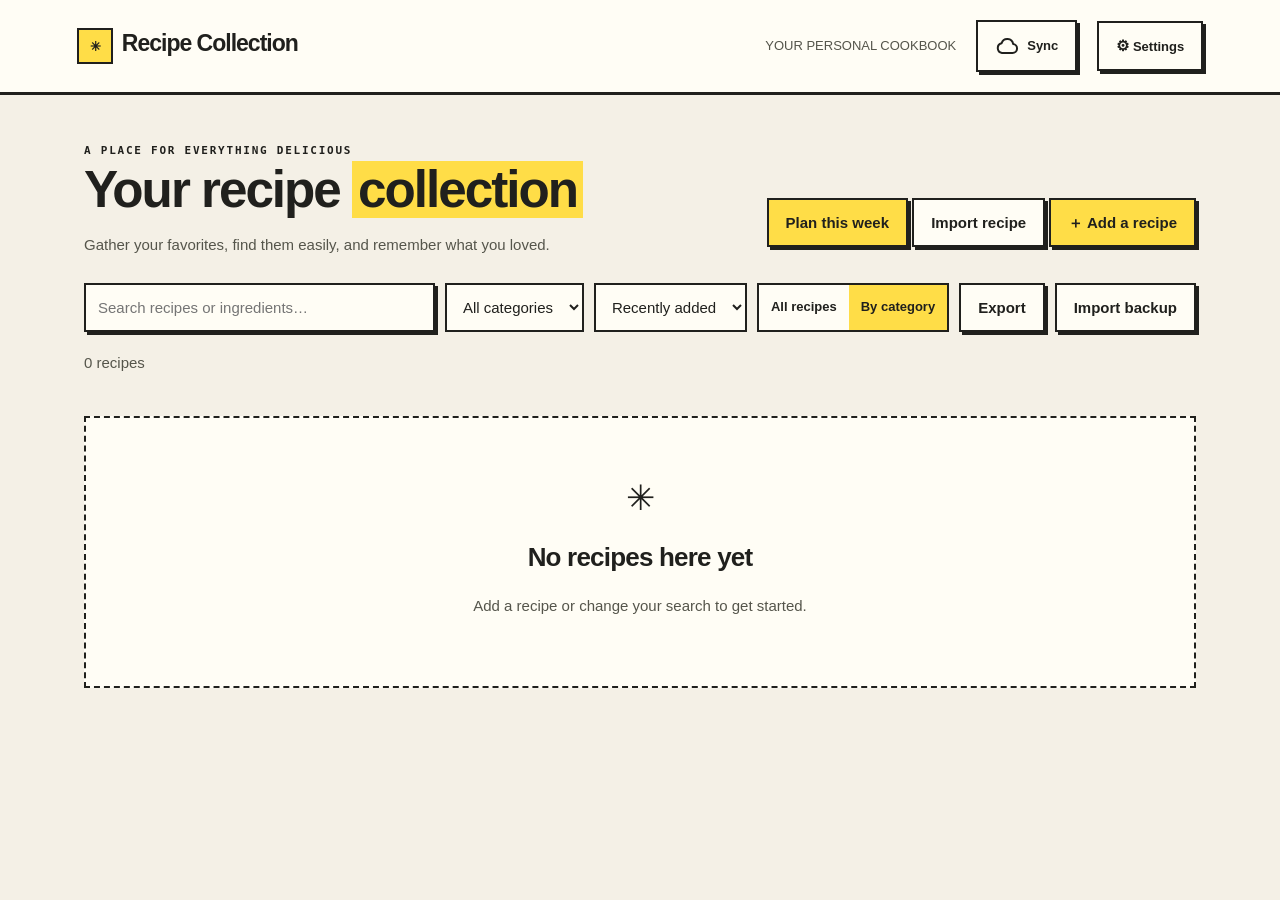
==== assets/index.html @ e2d594c6 "Redesign the recipe page and form; add prep and cook time Recipe form - New Prep time and Cook time " ====
<!doctype html><html lang="en"><head><meta charset="utf-8"><meta name="viewport" content="width=device-width,initial-scale=1"><meta http-equiv="Content-Security-Policy" content="default-src 'self'; script-src 'self' 'unsafe-inline' https://accounts.google.com/gsi/client; style-src 'self' 'unsafe-inline' https://accounts.google.com/gsi/style; img-src 'self' data: blob: https:; connect-src 'self' https:; frame-src https://accounts.google.com/; object-src 'none'; base-uri 'none'; form-action 'self'"><meta name="referrer" content="strict-origin-when-cross-origin"><title>Recipe Collection</title><script src="config.js"></script><link rel="icon" href="data:image/svg+xml,%3Csvg xmlns='http://www.w3.org/2000/svg' viewBox='0 0 32 32'%3E%3Crect x='2' y='2' width='28' height='28' fill='%23ffdd47' stroke='%2320201d' stroke-width='3'/%3E%3Ctext x='16' y='25' font-size='22' text-anchor='middle' font-family='Arial' font-weight='900' fill='%2320201d'%3E*%3C/text%3E%3C/svg%3E"><style>
*{box-sizing:border-box}body{margin:0;background:#f6f5ef;color:#26382e;font:15px system-ui}header{background:#263e31;color:#fff;padding:20px 6%;display:flex;justify-content:space-between;align-items:center}header span{color:#c7d1c8;font-size:13px}.wrap{max-width:1160px;margin:auto;padding:48px 24px}h1{font:normal 44px Georgia;margin:5px 0 10px}.top{display:flex;justify-content:space-between;align-items:end;gap:20px}.eyebrow{text-transform:uppercase;letter-spacing:.16em;color:#a26b43;font-size:11px;font-weight:700}button,.button{border:0;border-radius:7px;padding:12px 17px;background:#345440;color:white;cursor:pointer;font:inherit;font-weight:600}button:hover{opacity:.85}.toolbar{display:flex;gap:10px;margin:28px 0 20px;flex-wrap:wrap}input,select,textarea{font:inherit;color:#26382e;border:1px solid #d8dfd6;background:white;border-radius:7px;padding:12px}input[type=search]{flex:1;min-width:210px}.view-switch{display:flex;background:#e8ede5;border-radius:7px;padding:3px}.view-switch button{background:transparent;color:#345440;padding:8px 12px;font-size:13px}.view-switch button[aria-pressed=true]{background:#345440;color:white}#category-nav{display:flex;gap:8px;flex-wrap:wrap;margin:0 0 28px}#category-nav[hidden]{display:none}.category-jump{border:1px solid #d8dfd6;border-radius:99px;background:white;padding:7px 13px;color:#345440;text-decoration:none;font-size:13px}.category-jump:hover{background:#e8ede5}.category-section{margin-bottom:36px;scroll-margin-top:24px}.category-heading{display:flex;gap:14px;align-items:baseline;border-bottom:1px solid #d8dfd6;margin-bottom:18px;padding-bottom:12px}.category-heading h2{margin:0}.category-heading span{font-size:13px;color:#68776e}.grid{display:grid;grid-template-columns:repeat(auto-fill,minmax(250px,1fr));gap:16px}.card{background:#fff;border:1px solid #e1e5dc;border-radius:6px;padding:14px;display:flex;flex-direction:column;overflow:hidden}.detail-image{width:100%;max-height:260px;object-fit:cover;border-radius:8px;margin:18px 0 0}.card[role=button]{cursor:pointer}.card[role=button]:focus-visible{outline:3px solid #ad7b46;outline-offset:3px}.nav-row{display:flex;align-items:center;justify-content:space-between;margin:22px 0 0}.card .tag{padding:4px 8px;font-size:10px}.card .tags{gap:4px;margin-bottom:2px}.tags{display:flex;flex-wrap:wrap;gap:6px;margin-bottom:5px}.tag{color:#725638;background:#f4eee4;border-radius:99px;padding:6px 10px;font-size:11px;text-transform:uppercase;letter-spacing:.08em;font-weight:700;align-self:flex-start;display:inline-block}.link{background:none;color:#345440;padding:6px}.empty{grid-column:1/-1;text-align:center;padding:55px;background:#fff;border:1px dashed #cfd8ca;border-radius:10px}.empty .icon{font-size:35px}dialog{border:0;border-radius:12px;max-width:660px;width:calc(100% - 32px);padding:0;box-shadow:0 20px 80px #0003}dialog::backdrop{background:#14271bcc}.modal{padding:28px}.modalhead{display:flex;justify-content:space-between;align-items:center}.modal h2{margin:0}.fields{display:grid;grid-template-columns:1fr 1fr;gap:14px;margin:22px 0}.fields label{display:flex;flex-direction:column;gap:6px;font-size:13px;font-weight:600}.full{grid-column:1/-1}textarea{min-height:100px;resize:vertical}.actions{display:flex;justify-content:flex-end;gap:10px}.recipe-text{white-space:pre-wrap;line-height:1.6}.ingredients-columns{columns:2;column-gap:28px;white-space:normal}.ingredient-line{break-inside:avoid;margin:0 0 8px;line-height:1.5;white-space:pre-wrap}@media(max-width:560px){.ingredients-columns{columns:1}}.rating button{font-size:25px;background:none;color:#be8949;padding:3px}@media(max-width:600px){.top{align-items:start;flex-direction:column}.fields{grid-template-columns:1fr}.full{grid-column:auto}h1{font-size:36px}}


:root{--ink:#20201d;--paper:#fffdf5;--accent:#ffdd47;--accent-two:#ff9cbb;--accent-three:#c7e6a1;--canvas:#f4f0e6;--muted:#55554b}
body{background:var(--canvas);color:var(--ink);font-family:Arial,sans-serif;line-height:1.4}header{background:var(--paper);color:var(--ink);border-bottom:3px solid var(--ink);gap:14px}header b{font:900 23px Arial;letter-spacing:-1px}header span{color:var(--muted)}.header-tools{display:flex;align-items:center;gap:20px}.brand-icon{display:inline-grid;place-items:center;background:var(--accent);border:2px solid var(--ink);width:36px;height:36px;margin-right:9px;color:var(--ink)}h1{font:900 clamp(34px,4vw,56px)/1.06 Arial;letter-spacing:-2px;margin-bottom:16px}h1 mark{color:var(--ink);background:var(--accent);padding:0 6px}h2,.modal h2{font:900 26px/1.15 Arial;letter-spacing:-.8px}.eyebrow{font-family:monospace;color:var(--ink)}.sub,small{color:var(--muted)}button,.button{border:2px solid var(--ink);border-radius:0;background:var(--accent);color:var(--ink);box-shadow:3px 3px 0 var(--ink);font-weight:700}button:hover,.button:hover{opacity:1;transform:translate(-1px,-1px)}button:active{transform:translate(2px,2px);box-shadow:1px 1px 0 var(--ink)}button:disabled{opacity:.45;transform:none;cursor:default}.secondary{background:var(--paper);color:var(--ink);border:2px solid var(--ink)}input,textarea,select{background:var(--paper);color:var(--ink);border:2px solid var(--ink);border-radius:0}input[type=search]{box-shadow:3px 3px 0 var(--ink)}:focus-visible{outline:3px solid var(--ink);outline-offset:4px}.card{background:var(--paper);border:2px solid var(--ink);border-radius:0;box-shadow:4px 4px 0 var(--ink);transition:transform .12s;min-width:0}.card:hover{transform:translate(-2px,-2px);box-shadow:6px 6px 0 var(--ink)}.card img{border-radius:0;border-bottom:2px solid var(--ink)}.card h3{font:900 21px/1.13 Arial;letter-spacing:-.6px}.tag,.card .tag{color:var(--ink);background:var(--accent-three);border:1px solid var(--ink);border-radius:0;font-family:monospace;letter-spacing:0}.tag:nth-child(2n){background:var(--accent-two)}.category-heading{border-bottom:3px solid var(--ink)}.category-heading span{font-family:monospace;color:var(--muted)}.category-jump{border:2px solid var(--ink);border-radius:0;color:var(--ink);background:var(--paper);box-shadow:2px 2px 0 var(--ink);font-weight:700}.category-jump:hover{background:var(--accent-three)}.view-switch{border:2px solid var(--ink);border-radius:0;background:var(--paper);gap:0;padding:0}.view-switch button{border:0;border-radius:0;box-shadow:none;color:var(--ink);background:var(--paper)}.view-switch button[aria-pressed=true]{background:var(--accent);color:var(--ink)}.view-switch button:hover{transform:none}.empty{border:2px dashed var(--ink);background:var(--paper);border-radius:0}dialog{background:var(--paper);color:var(--ink);border:3px solid var(--ink);border-radius:0;box-shadow:8px 8px 0 var(--ink)}dialog::backdrop{background:#20201d99}.detail-image{border-radius:0;border:2px solid var(--ink)}.link{background:transparent;box-shadow:none;color:var(--ink);border:0}.rating button{color:var(--ink);box-shadow:none;border:0}a{color:inherit}.modalhead{gap:15px}.settings-layout{display:grid;grid-template-columns:1fr 1.1fr;gap:24px;margin:22px 0}.palette-list{display:grid;gap:10px}.palette-choice{background:var(--paper);padding:12px;text-align:left;display:flex;align-items:center;gap:10px;font-size:13px}.palette-choice[aria-pressed=true]{outline:3px solid var(--ink);outline-offset:2px}.swatches{display:flex;flex-shrink:0}.swatch{display:block;width:19px;height:24px;border:1px solid #20201d}.theme-preview{padding:18px;background:var(--canvas);color:var(--ink);border:2px solid var(--ink);align-self:start}.preview-label{font:700 11px monospace;text-transform:uppercase;margin-bottom:15px}.preview-window{border:2px solid var(--ink);background:var(--paper);box-shadow:4px 4px 0 var(--ink)}.preview-header{border-bottom:2px solid var(--ink);padding:12px;font-weight:900}.preview-content{padding:14px}.preview-title{font-size:23px;line-height:1.05;font-weight:900;letter-spacing:-1px;margin:0 0 14px}.preview-title mark{background:var(--accent);color:var(--ink)}.preview-recipe{background:var(--paper);border:2px solid var(--ink);padding:12px;box-shadow:3px 3px 0 var(--ink)}.preview-pill{display:inline-block;font:700 10px monospace;padding:3px 6px;background:var(--accent-three);border:1px solid var(--ink)}.preview-secondary{background:var(--accent-two)}.preview-recipe strong{display:block;margin-top:10px}.preview-action{display:inline-block;background:var(--accent);border:2px solid var(--ink);box-shadow:2px 2px 0 var(--ink);padding:7px 10px;margin-top:15px;font-weight:700;font-size:12px}#appearance{max-width:820px}#theme-status{min-height:20px;font-size:13px}@media(max-width:650px){.header-tools>span{display:none}.settings-layout{grid-template-columns:1fr}.theme-preview{order:-1}.palette-list{grid-template-columns:1fr 1fr}.palette-choice{font-size:12px;flex-wrap:wrap}.wrap{padding-top:30px}header{padding:16px 20px}header b{font-size:19px}.header-tools{gap:0}#settings-open{padding:8px 10px;font-size:12px}h1{letter-spacing:-1.5px}}@media(prefers-reduced-motion:reduce){.card{transition:none}}
.recipe-markdown{white-space:normal}.recipe-markdown .md-line{white-space:pre-wrap;line-height:1.6}.recipe-markdown .md-gap{height:12px}.recipe-markdown h4,.recipe-markdown h5,.recipe-markdown h6{break-after:avoid;margin:14px 0 8px;font-weight:800;line-height:1.25}.recipe-markdown h4{font-size:19px}.recipe-markdown h5{font-size:17px}.recipe-markdown h6{font-size:15px}.recipe-markdown ul,.recipe-markdown ol{margin:0;padding-left:24px}.recipe-markdown li{break-inside:avoid;white-space:pre-wrap;margin-bottom:8px;line-height:1.5}.markdown-tools{display:flex;gap:8px;margin-top:5px;flex-wrap:wrap}.markdown-tools button{padding:5px 10px;font-size:12px}.markdown-tools button:first-child{font-weight:900}.markdown-tools button:nth-child(2){font-style:italic}.recipe-yield{font-size:13px;font-weight:600;color:var(--muted);margin:8px 0 2px}.recipe-yield[hidden]{display:none}.grid{gap:20px}.card{padding:0;overflow:visible;position:relative;cursor:pointer}.card.menu-open{z-index:20}.card-media{position:relative;height:180px;overflow:hidden;border-bottom:2px solid var(--ink);background:repeating-linear-gradient(135deg,var(--accent-three) 0 14px,var(--paper) 14px 16px)}.card-media::before{content:'✳';position:absolute;inset:0;display:grid;place-items:center;font:900 56px/1 Arial;color:var(--ink)}.card .card-media img{position:relative}.card .card-media img{display:block;width:100%;height:100%;margin:0;object-fit:cover;border:0}.card-placeholder{height:100%;display:grid;place-items:center;font:900 56px/1 Arial;color:var(--ink);background:repeating-linear-gradient(135deg,var(--accent-three) 0 14px,var(--paper) 14px 16px)}.card-peek{position:absolute;inset:auto 0 0 0;max-height:100%;padding:12px 14px;background:var(--ink);color:var(--paper);font:12px/1.45 monospace;transform:translateY(101%);transition:transform .18s ease-out;display:flex;flex-direction:column;gap:4px}.card-peek strong{font:900 11px Arial;letter-spacing:.08em;text-transform:uppercase;color:var(--accent)}.card-peek span{display:-webkit-box;-webkit-box-orient:vertical;-webkit-line-clamp:5;overflow:hidden}@media(hover:hover){.card:hover:not(.menu-open):not(.meal-selectable) .card-peek{transform:none}}@media(prefers-reduced-motion:reduce){.card-peek{transition:none}}.card-badge{position:absolute;top:10px;left:10px;background:var(--accent);border:2px solid var(--ink);padding:3px 8px;font:900 11px Arial;text-transform:uppercase;letter-spacing:.05em}.card-body{padding:12px 14px 0;display:flex;flex-direction:column;gap:6px}.card-body h3{margin:0}.card-title{all:unset;cursor:pointer;display:-webkit-box;-webkit-box-orient:vertical;-webkit-line-clamp:2;overflow:hidden;overflow-wrap:anywhere}.card-title:focus-visible{outline:3px solid var(--ink);outline-offset:3px}.card-body .tags{flex-wrap:nowrap;overflow:hidden;margin:0}.card-body .tag{white-space:nowrap;overflow:hidden;text-overflow:ellipsis;max-width:60%}.card-body .tag-more{background:var(--paper)}.card-body .recipe-yield{margin:0}.card .card-actions{margin-top:auto;padding:10px 8px 8px 10px;display:flex;align-items:center;justify-content:space-between;gap:8px}.card-rating{display:flex}.card-rating button{all:unset;cursor:pointer;font-size:19px;line-height:1;padding:4px 2px;color:var(--muted)}.card-rating button.on{color:var(--ink)}.card-rating button:hover{transform:scale(1.15)}.card-rating button:focus-visible{outline:2px solid var(--ink);outline-offset:1px}.card-more{position:relative}.card-menu-button{width:34px;height:34px;padding:0;font-size:20px;line-height:1;background:var(--paper);box-shadow:2px 2px 0 var(--ink)}.card-menu{position:absolute;right:0;bottom:calc(100% + 8px);min-width:210px;background:var(--paper);border:2px solid var(--ink);box-shadow:4px 4px 0 var(--ink);display:flex;flex-direction:column;padding:4px;z-index:30}.card-menu[hidden]{display:none}.card-menu button{all:unset;cursor:pointer;padding:10px 12px;font-weight:700;font-size:14px}.card-menu button:hover,.card-menu button:focus-visible{background:var(--accent)}.card-menu .danger-text:hover,.card-menu .danger-text:focus-visible{background:var(--accent-two)}.modalhead{align-items:flex-start}.modalhead .link{flex-shrink:0;font-size:18px;line-height:1;padding:6px 8px}label.button{display:inline-block}.field-label{display:block;font-size:13px;font-weight:600}#confirm-dialog{max-width:480px}#confirm-message{white-space:pre-line;line-height:1.5;margin:14px 0 24px}button.danger{background:var(--accent-two)}.markdown-tools+textarea{margin-top:6px}#detail{max-width:none;width:100%;height:100%;max-height:none;margin:0;padding:0;border:0;box-shadow:none;background:var(--canvas)}#detail::backdrop{background:var(--canvas)}.rp-bar{position:sticky;top:0;z-index:5;background:var(--paper);border-bottom:3px solid var(--ink);padding:12px 5%;display:flex;justify-content:space-between;align-items:center;gap:12px}.rp-nav{display:flex;align-items:center;gap:10px}.rp-nav button{min-width:44px;min-height:40px;padding:6px 12px}.rp-main{max-width:1160px;margin:0 auto;padding:32px 5% 64px}.rp-hero{display:grid;grid-template-columns:repeat(2,minmax(0,1fr));gap:36px;align-items:stretch}.rp-hero-text{display:flex;flex-direction:column;gap:14px;min-width:0}.rp-hero-text .tags{margin:0}#dname{margin:0;font:900 clamp(34px,4.4vw,52px)/1.05 Arial;letter-spacing:-2px;overflow-wrap:anywhere}#dsource{margin:0}#dsource:empty{display:none}#detail .rating{margin:0}.rp-facts{display:grid;grid-template-columns:repeat(var(--fact-count,4),minmax(0,1fr));gap:2px;background:var(--ink);border:2px solid var(--ink);box-shadow:4px 4px 0 var(--ink);margin:4px 0 0}.rp-facts[hidden]{display:none}.rp-fact{background:var(--paper);padding:12px 16px;min-width:0}.rp-fact dt{font:900 11px Arial;text-transform:uppercase;letter-spacing:.06em}.rp-fact dd{margin:3px 0 0;font-size:17px;font-weight:700;overflow-wrap:anywhere}.rp-fact.total{background:var(--accent)}.rp-actions{display:flex;gap:12px;flex-wrap:wrap;align-items:stretch;margin-top:auto;padding-top:6px}.rp-actions>button{min-height:46px;padding:10px 18px}#dplan[aria-pressed=true]{background:var(--accent-three)}.rp-more{position:relative}.rp-more .card-menu-button{width:46px;height:100%;min-height:46px}.rp-more .card-menu{top:calc(100% + 8px);bottom:auto;left:0;right:auto}.rp-photo{position:relative;min-height:360px;border:2px solid var(--ink);box-shadow:6px 6px 0 var(--ink);background:repeating-linear-gradient(135deg,var(--accent-three) 0 14px,var(--paper) 14px 16px);overflow:hidden}.rp-photo::before{content:'✳';position:absolute;inset:0;display:grid;place-items:center;font:900 64px/1 Arial}.rp-photo img{position:absolute;inset:0;width:100%;height:100%;object-fit:cover;margin:0;border:0;border-radius:0}.rp-photo:not(.has-photo) img{display:none}.rp-toolbar{display:flex;justify-content:space-between;align-items:center;gap:12px;flex-wrap:wrap;margin:40px 0 26px;padding-top:22px;border-top:3px solid var(--ink)}.rp-servings{display:flex;align-items:center;gap:10px;flex-wrap:wrap}.rp-servings-label{font:900 13px Arial;text-transform:uppercase;letter-spacing:.06em}.rp-servings>button.secondary{width:40px;height:40px;padding:0;font:900 18px Arial;box-shadow:none}.rp-servings>button:disabled{opacity:.35;cursor:not-allowed}.rp-servings-value{font:900 18px Arial;min-width:28px;text-align:center}.rp-servings-state{font-size:14px}#dservings-reset{font-weight:700;text-decoration:underline}.rp-tabs{display:none}.rp-body{display:flex;gap:36px;align-items:flex-start;flex-wrap:wrap}.rp-left{flex:1 1 300px;max-width:400px;display:flex;flex-direction:column;gap:22px;min-width:0}.rp-right{flex:999 1 460px;min-width:0}.rp-card{border:2px solid var(--ink);background:var(--paper);box-shadow:4px 4px 0 var(--ink);padding:18px 20px}.rp-card h3{margin:0 0 8px;font:900 20px Arial;letter-spacing:-.5px}.rp-card-head{display:flex;justify-content:space-between;align-items:center;gap:10px;margin-bottom:10px}.rp-card-head h3,.rp-right>.rp-card-head h3{margin:0;font:900 24px Arial;letter-spacing:-.6px}.rp-small{padding:5px 10px;font-size:12px;box-shadow:none}#ding{white-space:normal}#ding ul,#ding ol{list-style:none;margin:0;padding:0}#ding .ingredient-line,#ding li{padding:9px 0;margin:0;border-bottom:1px dashed var(--ink);line-height:1.45;white-space:normal}#ding .ingredient-line:last-child,#ding li:last-child{border-bottom:0}#ding .md-gap{height:4px}#ding h4,#ding h5,#ding h6{margin:16px 0 2px;font:900 14px Arial;text-transform:uppercase;letter-spacing:.05em}.ing-check{display:inline-flex;gap:12px;align-items:flex-start;cursor:pointer;font-weight:400}.ing-check input{width:20px;height:20px;margin:1px 0 0;flex:none;accent-color:var(--ink)}.ing-check.done .ing-text{text-decoration:line-through;color:var(--muted)}.ing-amount{font-weight:900}#ding .sub-hint{margin-left:6px}#original{margin:0}#original summary{cursor:pointer;font-weight:700}.rp-cook{padding:8px 14px;background:var(--accent-three)}.rp-cook[aria-pressed=true]{background:var(--ink);color:var(--paper)}.rp-cook-status{margin:0 0 12px;font-weight:700}.rp-cook-status:empty{display:none}.rp-steps{list-style:none;margin:0 0 14px;padding:0;display:flex;flex-direction:column;gap:14px}.rp-step{display:flex;gap:16px;border:2px solid var(--ink);background:var(--paper);padding:16px 18px}.rp-step-num{flex:none;display:grid;place-items:center;width:36px;height:36px;background:var(--accent);border:2px solid var(--ink);font:900 17px Arial}.rp-step-text{margin-top:6px;line-height:1.55;min-width:0;overflow-wrap:anywhere}.rp-step-heading{margin:20px 0 10px;font:900 15px Arial;text-transform:uppercase;letter-spacing:.05em}#detail.cooking .rp-step{cursor:pointer;font-size:20px}#detail.cooking .rp-step-num{width:44px;height:44px;font-size:20px}#detail.cooking .rp-step.current{box-shadow:6px 6px 0 var(--ink);background:#fff6c2}.rp-step.done{opacity:.55}.rp-step.done .rp-step-text{text-decoration:line-through}.rp-step.done .rp-step-num{background:var(--accent-three)}@media(max-width:760px){.rp-bar{padding:10px 14px}.rp-main{padding:0 0 48px}.rp-hero{grid-template-columns:1fr;gap:0}.rp-photo{order:-1;min-height:230px;border-width:0 0 2px;box-shadow:none}.rp-hero-text{padding:20px 16px 0}.rp-facts{grid-template-columns:repeat(2,minmax(0,1fr))}.rp-fact:last-child:nth-child(odd){grid-column:1/-1}.rp-actions>button{flex:1 1 40%}.rp-toolbar,.rp-tabs,.rp-body{margin-left:16px;margin-right:16px}.rp-toolbar{margin-top:24px;margin-bottom:16px}.rp-tabs{display:grid;grid-template-columns:repeat(2,minmax(0,1fr));border:2px solid var(--ink);margin-bottom:16px}.rp-tabs button{border:0;box-shadow:none;background:var(--paper);min-height:44px;font-weight:900}.rp-tabs button+button{border-left:2px solid var(--ink)}.rp-tabs button[aria-selected=true]{background:var(--ink);color:var(--paper)}.rp-body[data-tab=ingredients] .rp-right,.rp-body[data-tab=steps] .rp-left{display:none}.rp-left{max-width:none}.rp-step{padding:14px}}#editor{max-width:880px}#form .modalhead{margin-bottom:6px}.form-group{border:0;margin:22px 0 0;padding:0;display:flex;flex-direction:column;gap:14px;min-width:0}.form-group legend{font:12px monospace;text-transform:uppercase;letter-spacing:.08em;padding:0;margin-bottom:12px}.form-group label{display:flex;flex-direction:column;gap:6px;font-size:13px;font-weight:700;min-width:0}.form-group small,.form-group input,.form-group textarea{font-weight:400}.form-row{display:grid;grid-template-columns:repeat(2,minmax(0,1fr));gap:14px}.form-row.three{grid-template-columns:repeat(3,minmax(0,1fr))}.form-time{border:2px solid var(--ink);background:#fff6c2;padding:16px 20px}.form-time legend{padding:2px 8px;margin:0;background:var(--paper);border:2px solid var(--ink)}.form-total{margin:0;font-size:14px;display:flex;gap:8px;align-items:center;flex-wrap:wrap}.total-chip{font:900 11px Arial;text-transform:uppercase;letter-spacing:.06em;background:var(--accent);border:2px solid var(--ink);padding:2px 7px}.total-chip[hidden]{display:none}.form-group textarea{min-height:220px}.form-group textarea.short{min-height:76px}.form-photo{display:flex;gap:16px;align-items:center}.form-photo>label{flex:1}.form-photo-preview{flex:none;position:relative;width:112px;height:84px;border:2px solid var(--ink);background:repeating-linear-gradient(135deg,var(--accent-three) 0 14px,var(--paper) 14px 16px)}.form-photo-preview::before{content:'✳';position:absolute;inset:0;display:grid;place-items:center;font:900 30px/1 Arial}.form-photo-preview img{position:absolute;inset:0;width:100%;height:100%;object-fit:cover}.form-actions{border-top:2px solid var(--ink);padding-top:18px;margin-top:22px}#beautify{margin-right:auto}@media(max-width:640px){.form-row,.form-row.three{grid-template-columns:1fr}.form-photo{align-items:flex-start}}.sub-hint{display:inline-block;vertical-align:1px;margin-left:4px;padding:1px 7px;font:900 11px/1.5 Arial;letter-spacing:.03em;text-transform:uppercase;white-space:nowrap;background:var(--accent);border:2px solid var(--ink);box-shadow:2px 2px 0 var(--ink);cursor:pointer;break-inside:avoid}.sub-hint:hover{transform:translate(-1px,-1px);box-shadow:3px 3px 0 var(--ink)}.sub-hint:active{transform:translate(2px,2px);box-shadow:none}#subs-dialog{max-width:640px}.subs-table-wrap{overflow-x:auto;margin:14px 0 10px}.subs-table{width:100%;border-collapse:collapse;border:2px solid var(--ink);background:var(--paper);font-size:15px}.subs-table th,.subs-table td{border:2px solid var(--ink);padding:9px 12px;text-align:left;vertical-align:top}.subs-table thead th{background:var(--accent-three);font:900 13px/1.25 Arial;text-transform:uppercase;letter-spacing:.03em}.subs-table tbody th{font-weight:700}.subs-table .subs-current-col{font-weight:900}.subs-table tr.subs-match th,.subs-table tr.subs-match td{background:var(--accent)}.subs-table tr.subs-match th:first-child::before{content:"→ ";}#subs-for{font-weight:700;color:var(--ink)}@media(max-width:480px){.subs-table{font-size:13px}.subs-table th,.subs-table td{padding:7px 8px}.subs-table thead th{font-size:11px}}#sync-open{display:inline-flex;align-items:center;gap:8px}.sync-icon{width:24px;height:24px;flex-shrink:0;overflow:visible}.sync-icon .cloud{fill:var(--paper);stroke:var(--ink);stroke-width:2;stroke-linejoin:round}.sync-icon .g{display:none;stroke:var(--ink);stroke-width:2;stroke-linecap:round;stroke-linejoin:round;fill:none}.sync-icon .g circle{fill:var(--ink);stroke:none}#sync-open[data-state=synced] .cloud{fill:var(--accent-three)}#sync-open[data-state=synced] .g-synced{display:inline}#sync-open[data-state=syncing] .cloud{fill:var(--accent)}#sync-open[data-state=syncing] .g-syncing{display:inline}#sync-open[data-state=paused] .cloud,#sync-open[data-state=error] .cloud{fill:var(--accent-two)}#sync-open[data-state=paused] .g-alert,#sync-open[data-state=error] .g-alert{display:inline}@media(prefers-reduced-motion:no-preference){#sync-open[data-state=syncing] .g-syncing circle{animation:sync-pulse 1s infinite ease-in-out}#sync-open[data-state=syncing] .g-syncing circle:nth-child(2){animation-delay:.15s}#sync-open[data-state=syncing] .g-syncing circle:nth-child(3){animation-delay:.3s}}@keyframes sync-pulse{0%,80%,100%{opacity:.25}40%{opacity:1}}#sync-dialog,#urlmodal{max-width:620px}.sync-points{margin:14px 0 6px;padding-left:20px;line-height:1.6;color:var(--muted)}.sync-error{color:var(--ink);background:var(--accent-two);border:2px solid var(--ink);padding:8px 10px}#sync-status:empty,#urlerror:empty{display:none}.import-option{border-top:2px solid var(--ink);padding-top:16px;margin-top:18px}.import-option h3{font:900 18px/1.2 Arial;margin:0 0 6px}.import-option summary{font:900 18px/1.2 Arial;cursor:pointer}.import-option[open] summary{margin-bottom:8px}#bookmarklet{display:inline-block;text-decoration:none;padding:10px 16px;margin:6px 12px 6px 0;cursor:grab}.import-option textarea{display:block;width:100%;min-height:120px;margin:6px 0 12px;font-family:monospace;font-size:12px}.import-option input{display:block;width:100%;margin:6px 0 4px}#urlerror{margin-top:16px}.header-tools .sync-label,.header-tools .settings-label{color:var(--ink)}.header-tools button{white-space:nowrap}@media(max-width:640px){.header-tools>span{display:none}.header-tools{gap:8px}header b{font-size:18px;letter-spacing:-.5px;white-space:nowrap}header .brand-icon{width:30px;height:30px;margin-right:7px}.header-tools button{padding:8px 10px;font-size:13px}#sync-dialog .actions{flex-wrap:wrap}#sync-dialog .actions button{flex:1 1 40%}#sync-dialog #sync-forget{order:3;flex-basis:100%}}@media(max-width:430px){.settings-label{display:none}}@media(max-width:400px){header{padding-left:14px!important;padding-right:14px!important}header .brand-icon{display:none}header b{font-size:17px}.header-tools{gap:6px}}</style><link rel="stylesheet" href="meal-planner.css"></head><body><header><b><span class="brand-icon">✳</span>Recipe Collection</b><div class="header-tools"><span>YOUR PERSONAL COOKBOOK</span><button type="button" id="sync-open" class="secondary" aria-haspopup="dialog" hidden><svg class="sync-icon" viewBox="0 0 24 24" aria-hidden="true" focusable="false"><path class="cloud" d="M7 19h10.5a4.5 4.5 0 0 0 .7-8.95A6 6 0 0 0 6.6 9.2 5 5 0 0 0 7 19z"/><path class="g g-synced" d="M9.2 14.2l2 2 3.8-4.2"/><g class="g g-syncing"><circle cx="9.3" cy="14.6" r="1.1"/><circle cx="12.2" cy="14.6" r="1.1"/><circle cx="15.1" cy="14.6" r="1.1"/></g><g class="g g-alert"><path d="M12.2 11.2v3.2"/><circle cx="12.2" cy="16.9" r="1.1"/></g></svg><span class="sync-label">Sync</span></button><button type="button" id="settings-open" class="secondary" aria-haspopup="dialog" aria-label="Settings">⚙<span class="settings-label"> Settings</span></button></div></header><main class="wrap"><div class="top"><div><div class="eyebrow">A place for everything delicious</div><h1>Your recipe <mark>collection</mark></h1><div class="sub">Gather your favorites, find them easily, and remember what you loved.</div></div><div><button class="secondary" id="urladd">Import recipe</button> <button id="add">＋ Add a recipe</button></div></div><div class="toolbar"><input id="search" type="search" placeholder="Search recipes or ingredients…" aria-label="Search recipes"><select id="category" aria-label="Filter category"><option value="">All categories</option></select><select id="sort" aria-label="Sort recipes"><option value="recent">Recently added</option><option value="name">Name A–Z</option><option value="rating">Highest rated</option></select><div class="view-switch" role="group" aria-label="Recipe view"><button type="button" id="view-all" aria-pressed="false">All recipes</button><button type="button" id="view-category" aria-pressed="true">By category</button></div><button class="secondary" id="export">Export</button><label class="button secondary" for="restore">Import backup</label><input id="restore" type="file" accept="application/json" hidden></div><p class="sub" id="count"></p><nav id="category-nav" aria-label="Jump to category"></nav><div class="grid" id="grid"></div></main>
<dialog id="appearance" aria-labelledby="appearance-title"><div class="modal"><div class="modalhead"><h2 id="appearance-title">Make it yours</h2><button type="button" class="link" data-close="appearance" aria-label="Close settings">✕</button></div><p class="sub">Choose an accent palette. Preview it here before applying.</p><div class="settings-layout"><div id="palette-list" class="palette-list" aria-label="Accent palettes"></div><div id="theme-preview" class="theme-preview" aria-label="Selected palette preview"><div class="preview-label">Preview · <span id="preview-name"></span></div><div class="preview-window"><div class="preview-header">✳ Recipe Collection</div><div class="preview-content"><div class="preview-title">Your recipe <mark>collection</mark></div><div class="preview-recipe"><span class="preview-pill">DINNER</span> <span class="preview-pill preview-secondary">CHICKEN</span><strong>Sunday favorites</strong><span class="preview-action">＋ Add a recipe</span></div></div></div></div></div><p id="theme-status" role="status" class="sub"></p><div class="actions"><button type="button" class="secondary" data-close="appearance">Cancel</button><button type="button" id="apply-theme">Apply palette</button></div></div></dialog><dialog id="urlmodal" aria-labelledby="import-title"><div class="modal"><div class="modalhead"><h2 id="import-title">Import a recipe</h2><button type="button" class="link" data-close="urlmodal" aria-label="Close">✕</button></div><p class="sub">You’ll review everything before it’s saved.</p><form id="urlform" class="import-option" hidden><h3>From a web address</h3><label for="recipeurl" class="field-label">Recipe URL</label><input id="recipeurl" type="url" required placeholder="https://example.com/recipe"><div class="actions"><button id="urlsubmit">Find recipe</button></div></form><section class="import-option"><h3>Save from any recipe page</h3><p class="sub">Drag this button to your bookmarks bar. When you’re on a recipe, click it and the recipe opens here. It works even on sites that block automatic imports.</p><a id="bookmarklet" class="button" href="#" draggable="true">＋ Save to Recipes</a><small id="bookmarklet-hint">Clicking it here does nothing. Drag it to your bookmarks.</small></section><details class="import-option" id="paste-option"><summary>Paste the page instead</summary><p class="sub">On the recipe page, open View Page Source, select everything, copy it, and paste it here. Recipe JSON works too.</p><label class="field-label" for="pastehtml">Page source or recipe JSON</label><textarea id="pastehtml" spellcheck="false"></textarea><label class="field-label" for="pasteurl">Recipe page address (optional)</label><input id="pasteurl" type="url" placeholder="https://example.com/recipe"><div class="actions"><button type="button" id="pastesubmit">Find recipe</button></div></details><p id="urlerror" role="status" class="sub"></p></div></dialog><dialog id="editor"><form class="modal" id="form"><div class="modalhead"><h2 id="formtitle">Add a recipe</h2><button type="button" class="link" data-close="editor" aria-label="Close">✕</button></div><p class="sub" id="formnote">Paste the details below, or choose a text file to start.</p><fieldset class="form-group"><legend>01 · Basics</legend><label>Recipe name<input name="name" required autofocus placeholder="e.g. Sunday tomato pasta"></label><div class="form-row"><label>Categories<input name="category" placeholder="e.g. Dinner, Chicken"><small>Separate categories with commas.</small></label><label>Source or original link<input name="source" placeholder="e.g. Family cookbook"></label></div></fieldset><fieldset class="form-group form-time"><legend>02 · Time &amp; servings</legend><div class="form-row three"><label>Prep time<input name="prepTime" placeholder="e.g. 15 minutes"></label><label>Cook time<input name="cookTime" placeholder="e.g. 1 hr 15 min"></label><label>Makes / servings<input name="yield" placeholder="e.g. 4 servings, 12 muffins"></label></div><p class="form-total"><span class="total-chip" id="form-total" hidden></span><span class="sub">Write times any way you like: “20 min”, “1 hr 15 min”, “overnight”. The total is added up for you.</span></p></fieldset><fieldset class="form-group"><legend>03 · Ingredients &amp; steps</legend><div class="form-row"><label>Ingredients<textarea name="ingredients" placeholder="One ingredient per line"></textarea></label><label>Instructions<textarea name="instructions" placeholder="1. First step&#10;2. Next step"></textarea></label></div></fieldset><fieldset class="form-group"><legend>04 · Extras</legend><label>Variations<textarea name="variations" class="short" placeholder="Ingredient swaps, alternate flavors, or different ways to prepare this recipe…"></textarea></label><div class="form-photo"><div class="form-photo-preview" id="form-photo-preview"><img alt="Current recipe photo" hidden></div><label>Recipe photo<input type="file" id="recipeimage" accept="image/jpeg,image/png,image/webp,image/gif"><small>Photos over 1 MB are compressed automatically and saved in this browser.</small></label></div><label>Start from a plain text file<input type="file" id="file" accept=".txt,.md,text/plain,text/markdown"><small>Text is placed in instructions for you to review and organize.</small></label></fieldset><p id="beautify-status" role="status" class="sub"></p><div class="actions form-actions"><button type="button" class="secondary" id="beautify">✦ Beautify</button><button type="button" class="secondary" data-close="editor">Cancel</button><button>Save recipe</button></div></form></dialog><dialog id="detail" aria-labelledby="dname"><div class="rp"><div class="rp-bar"><button type="button" class="secondary" data-close="detail">← All recipes</button><div class="rp-nav"><button id="prev" class="secondary" type="button" aria-label="Previous recipe">←</button><small id="position"></small><button id="next" class="secondary" type="button" aria-label="Next recipe">→</button></div></div><div class="rp-main"><section class="rp-hero"><div class="rp-hero-text"><div class="tags" id="dcat"></div><h2 id="dname"></h2><div class="rating" id="rating" aria-label="Rate this recipe"></div><p class="sub" id="dsource"></p><dl class="rp-facts" id="dfacts"></dl><div class="rp-actions"><button type="button" id="edit">Edit recipe</button><button type="button" class="secondary" id="dplan">＋ Add to this week</button><div class="rp-more"><button type="button" class="card-menu-button" id="dmore" aria-label="More actions" aria-haspopup="menu" aria-expanded="false">⋮</button><div class="card-menu" role="menu" id="dmenu" hidden><button type="button" role="menuitem" id="delete" class="danger-text">Delete recipe…</button></div></div></div></div><div class="rp-photo"><img id="dimage" alt="" hidden></div></section><div class="rp-toolbar"><div class="rp-servings" id="dservings" role="group" aria-label="Scale the recipe"><span class="rp-servings-label">Makes</span><button type="button" class="secondary" id="dservings-less" aria-label="Make less">−</button><span class="rp-servings-value" aria-live="polite"></span><button type="button" class="secondary" id="dservings-more" aria-label="Make more">＋</button><span class="rp-servings-state sub"></span><button type="button" class="link" id="dservings-reset" hidden>Reset</button></div></div><div class="rp-tabs" role="tablist" aria-label="Recipe sections"><button type="button" role="tab" id="tab-ingredients" aria-selected="true" aria-controls="rp-left">Ingredients</button><button type="button" role="tab" id="tab-steps" aria-selected="false" aria-controls="rp-right">Instructions</button></div><section class="rp-body" data-tab="ingredients"><div class="rp-left" id="rp-left"><div class="rp-card"><div class="rp-card-head"><h3>Ingredients</h3><button type="button" class="secondary rp-small" id="dcopy">Copy</button></div><div class="recipe-text" id="ding"></div></div><section id="variations-section" class="rp-card" hidden><h3>Variations</h3><div class="recipe-text" id="dvariations"></div></section><details id="original"><summary>View original text</summary><p><strong>Ingredients</strong></p><div class="recipe-text" id="original-ingredients"></div><p><strong>Instructions</strong></p><div class="recipe-text" id="original-instructions"></div></details></div><div class="rp-right" id="rp-right"><div class="rp-card-head"><h3>Instructions</h3><button type="button" class="rp-cook" id="dcook" aria-pressed="false">Cook mode</button></div><p id="cook-status" class="rp-cook-status" role="status"></p><div id="dinst"></div></div></section></div></div></dialog><dialog id="sync-dialog" aria-labelledby="sync-title"><div class="modal"><div class="modalhead"><h2 id="sync-title">Sync across your devices</h2><button type="button" class="link" data-close="sync-dialog" aria-label="Close sync">✕</button></div><div id="sync-off"><p class="sub">Sign in with Google to keep the same recipes on your phone, tablet and computer. They are saved to a private app folder in your own Google Drive.</p><ul class="sync-points"><li>Only this app can open that folder. It can’t see your other Drive files.</li><li>This website has no server, so your recipes go only between your browser and your Google Drive.</li><li>Sign in with the same Google account on each device. Meal plans and colors stay on each device.</li></ul><p class="sub"><a href="privacy.html" target="_blank" rel="noopener">How your data is handled</a></p></div><div id="sync-on" hidden><p class="sub">Syncing as <strong id="sync-email"></strong>. <span id="sync-last"></span></p><p class="sub">Changes you make here are sent to your Google Drive, and changes from your other devices appear here.</p></div><p id="sync-status" role="status" class="sub"></p><div class="actions"><button type="button" class="link" id="sync-forget" hidden>Delete synced copy</button><button type="button" class="secondary" id="sync-stop" hidden>Stop syncing here</button><button type="button" class="secondary" id="sync-redirect" hidden>Sign in on this page instead</button><button type="button" id="sync-go">Sign in with Google</button></div></div></dialog><dialog id="confirm-dialog" aria-labelledby="confirm-title" aria-describedby="confirm-message"><form method="dialog" class="modal"><div class="modalhead"><h2 id="confirm-title"></h2></div><p id="confirm-message" class="sub"></p><div class="actions"><button value="cancel" class="secondary" id="confirm-cancel">Cancel</button><button value="ok" id="confirm-ok">OK</button></div></form></dialog>
<script src="recipe-markdown.js"></script><script>
const key='recipe-collection-v1';let recipes=[];try{recipes=JSON.parse(localStorage.getItem(key)||'[]');if(!Array.isArray(recipes))recipes=[]}catch{}let current=null,editing=null,visible=[],recipeView='category';try{recipeView=localStorage.getItem('recipe-collection-view')||'category'}catch{}const $=s=>document.querySelector(s),form=$('#form');
function appConfirm(message,{title='Are you sure?',ok='OK',cancel='Cancel',danger=false}={}){let d=$('#confirm-dialog'),okButton=$('#confirm-ok'),cancelButton=$('#confirm-cancel');$('#confirm-title').textContent=title;$('#confirm-message').textContent=message;okButton.textContent=ok;okButton.className=danger?'danger':'';cancelButton.hidden=cancel===null;cancelButton.textContent=cancel||'';d.returnValue='';if(!d.open)d.showModal();(cancel===null?okButton:cancelButton).focus();return new Promise(resolve=>d.addEventListener('close',()=>resolve(d.returnValue==='ok'),{once:true}))}
function appAlert(message,title='Something went wrong'){return appConfirm(message,{title,ok:'OK',cancel:null})}
function categoryList(value){let input=Array.isArray(value)?value:String(value||'').split(',');let seen=new Set();return input.map(x=>String(x).trim().replace(/\s+/g,' ')).filter(x=>{let k=x.toLocaleLowerCase();if(!x||seen.has(k))return false;seen.add(k);return true})}
function tidyText(value,units=false){return String(value||'').replace(/\r\n?/g,'\n').split('\n').map(line=>{line=line.replace(/[ \t\u00a0]+/g,' ').trim();if(units){line=line.replace(/\b(?:tablespoons?|tbsps?|tbsp\.)\b\.?/gi,'tbsp').replace(/\b(?:teaspoons?|tsps?|tsp\.)\b\.?/gi,'tsp').replace(/\bounces?\b/gi,'oz').replace(/\bpounds?\b/gi,'lb');}return line.replace(/^(\s*(?:\d+[.)]\s*)?)([a-z])/,(m,a,b)=>a+b.toUpperCase())}).join('\n').replace(/\n{3,}/g,'\n\n').trim()}
function smartCategories(r){let title=String(r.name||'').toLowerCase(), ingredients=String(r.ingredients||'').toLowerCase(), text=title+' '+ingredients;let rules=[['Dessert',/\b(cookie|cookies|brownie|brownies|cake|cakes|pie|pies|dessert|pudding|cheesecake|cupcakes?)\b/,title],['Bread',/\b(bread|focaccia|biscuits?|rolls?|bagels?)\b/,title],['Salad',/\bsalads?\b/,title],['Soup',/\b(soup|soups|stew|stews|chowder)\b/,title],['Drinks',/\b(margaritas?|cocktails?|smoothies?|lemonade|beverage)\b/,title],['Pasta',/\b(pasta|spaghetti|linguine|fettuccine|penne|lasagna|lasagne)\b/,title],['Chicken',/\bchicken\b/,text],['Beef',/\b(beef|steak|ground chuck)\b/,text],['Pork',/\b(pork|ham|bacon|prosciutto)\b/,text],['Seafood',/\b(salmon|shrimp|prawns|tuna|cod|seafood)\b/,text]];return rules.filter(([,re,input])=>re.test(input)).map(([label])=>label)}
function formatRecipe(r){let next={...r};if(!next._originalFormatting)next._originalFormatting={ingredients:next.ingredients||'',instructions:next.instructions||'',category:next.category||''};next.ingredients=tidyText(next.ingredients,true);next.instructions=tidyText(next.instructions);next.variations=tidyText(next.variations);next.category=categoryList([...categoryList(next.category),...smartCategories(next)]).join(', ');return next}
function showTags(target,value){target.replaceChildren();let tags=categoryList(value);if(!tags.length)tags=['Uncategorized'];for(let name of tags){let pill=document.createElement('span');pill.className='tag';pill.textContent=name;target.append(pill)}}
try{let normalized=recipes.map(formatRecipe);localStorage.setItem(key,JSON.stringify(normalized));recipes=normalized}catch{}function recipeFingerprint(r){let {updated,...rest}=r;return JSON.stringify(rest)}let recipeSnapshot=new Map();function snapshotRecipes(){recipeSnapshot=new Map(recipes.map(r=>[r.id,recipeFingerprint(r)]))}snapshotRecipes();function writeRecipes(list){let now=Date.now(),seen=new Set(),stamped=list.map(r=>{seen.add(r.id);return recipeSnapshot.get(r.id)===recipeFingerprint(r)?r:{...r,updated:now}});localStorage.setItem(key,JSON.stringify(stamped));let gone=[...recipeSnapshot.keys()].filter(id=>!seen.has(id));recipes=stamped;snapshotRecipes();if(gone.length)window.recipeSync?.noteDeleted(gone,now);window.recipeSync?.scheduleSync()}function applySyncedRecipes(list){localStorage.setItem(key,JSON.stringify(list));recipes=list;snapshotRecipes();render();if($('#detail').open&&!recipes.some(r=>r.id===current))$('#detail').close()}addEventListener('storage',e=>{if(e.key!==key)return;try{let next=JSON.parse(e.newValue||'[]');if(Array.isArray(next)){recipes=next;snapshotRecipes();render()}}catch{}});function save(){try{writeRecipes(recipes)}catch{appAlert('Your browser storage may be full. Export a backup, or remove large photos, then try again.','Could not save')}render()}function cardIngredients(r){return String(r.ingredients||'').split('\n').map(x=>x.replace(/^\s*(?:[-*•]|\d+[.)])\s+/,'').replace(/[*_`]/g,'').trim()).filter(x=>x&&!/^#/.test(x))}
function closeCardMenus(except){document.querySelectorAll('.card.menu-open').forEach(c=>{if(c===except)return;c.classList.remove('menu-open');let m=c.querySelector('.card-menu');if(m)m.hidden=true;let b=c.querySelector('.card-menu-button');if(b)b.setAttribute('aria-expanded','false')})}
document.addEventListener('click',e=>{if(!e.target.closest('.card-menu,.card-menu-button'))closeCardMenus()});document.addEventListener('keydown',e=>{if(e.key==='Escape'&&document.querySelector('.card.menu-open')){let open=document.querySelector('.card.menu-open .card-menu-button');closeCardMenus();open&&open.focus()}});
function createCard(r){let card=document.createElement('article');card.className='card';card.onclick=e=>{if(e.target.closest('.card-actions'))return;open(r.id)};
let media=document.createElement('div');media.className='card-media';let showPlaceholder=()=>{media.replaceChildren();let ph=document.createElement('div');ph.className='card-placeholder';ph.setAttribute('aria-hidden','true');ph.textContent='✳';media.prepend(ph);addPeek()};
let addPeek=()=>{let items=cardIngredients(r);if(!items.length)return;let peek=document.createElement('div');peek.className='card-peek';peek.setAttribute('aria-hidden','true');let label=document.createElement('strong');label.textContent='Ingredients';let list=document.createElement('span');list.textContent=items.slice(0,6).join(' · ')+(items.length>6?' · …':'');peek.append(label,list);media.append(peek)};
if(r.image){let img=document.createElement('img');img.alt='';img.loading='lazy';img.onerror=showPlaceholder;img.src=r.image;media.append(img);addPeek()}else showPlaceholder();
if(window.mealPlan&&mealPlan.has(r.id)){let badge=document.createElement('span');badge.className='card-badge';badge.textContent='This week';media.append(badge)}
let body=document.createElement('div');body.className='card-body';let h=document.createElement('h3');let title=document.createElement('button');title.type='button';title.className='card-title';title.textContent=r.name;title.onclick=e=>{e.stopPropagation();open(r.id)};h.append(title);
let tags=document.createElement('div');tags.className='tags';let names=categoryList(r.category);if(!names.length)names=['Uncategorized'];for(let name of names.slice(0,2)){let pill=document.createElement('span');pill.className='tag';pill.textContent=name;tags.append(pill)}if(names.length>2){let more=document.createElement('span');more.className='tag tag-more';more.textContent='+'+(names.length-2);more.title=names.slice(2).join(', ');tags.append(more)}
body.append(h,tags);if(String(r.yield||'').trim()){let makes=document.createElement('p');makes.className='recipe-yield';makes.textContent='Makes: '+r.yield;body.append(makes)}
let footer=document.createElement('footer');footer.className='card-actions';let stars=document.createElement('div');stars.className='card-rating';stars.setAttribute('role','group');stars.setAttribute('aria-label','Rating for '+r.name);let rating=Number(r.rating)||0;for(let i=1;i<=5;i++){let b=document.createElement('button');b.type='button';b.textContent=i<=rating?'★':'☆';b.className=i<=rating?'on':'';b.setAttribute('aria-label',(i===rating?'Clear rating':'Rate '+i+' out of 5')+' for '+r.name);b.setAttribute('aria-pressed',String(i<=rating));b.onclick=e=>{e.stopPropagation();let target=recipes.find(x=>x.id===r.id);if(!target)return;target.rating=target.rating===i?0:i;save()};stars.append(b)}
let menuButton=document.createElement('button');menuButton.type='button';menuButton.className='card-menu-button';menuButton.textContent='⋮';menuButton.setAttribute('aria-label','More for '+r.name);menuButton.setAttribute('aria-haspopup','menu');menuButton.setAttribute('aria-expanded','false');
let menu=document.createElement('div');menu.className='card-menu';menu.setAttribute('role','menu');menu.hidden=true;let item=(label,action,cls)=>{let b=document.createElement('button');b.type='button';b.setAttribute('role','menuitem');b.textContent=label;if(cls)b.className=cls;b.onclick=e=>{e.stopPropagation();closeCardMenus();action()};menu.append(b);return b};
if(window.mealPlan){let inPlan=mealPlan.has(r.id);item(inPlan?'Remove from this week':'Add to this week’s plan',()=>mealPlan.toggle(r.id))}
item('Edit recipe',()=>{current=r.id;$('#edit').onclick()});item('Delete…',()=>{current=r.id;$('#delete').onclick()},'danger-text');
menuButton.onclick=e=>{e.stopPropagation();let opening=menu.hidden;closeCardMenus(card);menu.hidden=!opening;card.classList.toggle('menu-open',opening);menuButton.setAttribute('aria-expanded',String(opening));if(opening)menu.querySelector('button').focus()};
menu.onkeydown=e=>{let items=[...menu.querySelectorAll('button')],i=items.indexOf(document.activeElement);if(e.key==='ArrowDown'||e.key==='ArrowUp'){e.preventDefault();items[(i+(e.key==='ArrowDown'?1:items.length-1))%items.length].focus()}if(e.key==='Tab'){closeCardMenus()}};
let more=document.createElement('div');more.className='card-more';more.append(menuButton,menu);footer.append(stars,more);
card.append(media,body,footer);return card}
function render(){let q=$('#search').value.toLowerCase(),cat=$('#category').value;let cats=[...new Set(recipes.flatMap(r=>categoryList(r.category)))].sort((a,b)=>a.localeCompare(b));$('#category').innerHTML='<option value="">All categories</option>';cats.forEach(c=>{let o=document.createElement('option');o.value=c;o.textContent=c;$('#category').append(o)});$('#category').value=cat;let list=recipes.filter(r=>(!cat||categoryList(r.category).includes(cat))&&[r.name,r.category,r.ingredients,r.instructions,r.variations].join(' ').toLowerCase().includes(q));let sort=$('#sort').value;list.sort((a,b)=>sort==='name'?a.name.localeCompare(b.name):sort==='rating'?(b.rating||0)-(a.rating||0):b.created-a.created);$('#count').textContent=list.length+' '+(list.length===1?'recipe':'recipes')+(cat?' in '+cat:'');let grouped=recipeView==='category';$('#view-all').setAttribute('aria-pressed',String(!grouped));$('#view-category').setAttribute('aria-pressed',String(grouped));let grid=$('#grid'),nav=$('#category-nav');grid.replaceChildren();nav.replaceChildren();nav.hidden=!grouped;grid.className=grouped?'category-groups':'grid';visible=list.map(r=>r.id);if(!list.length){let div=document.createElement('div');div.className='empty';div.innerHTML='<div class="icon">✳</div><h2>No recipes here yet</h2><p class="sub">Add a recipe or change your search to get started.</p>';grid.append(div);return}if(!grouped){list.forEach(r=>grid.append(createCard(r)));return}let groups=new Map();for(let r of list){let labels=categoryList(r.category);if(!labels.length)labels=['Uncategorized'];for(let label of labels){if(cat&&label!==cat)continue;if(!groups.has(label))groups.set(label,[]);groups.get(label).push(r)}}let ordered=[...groups].sort(([a],[b])=>a.localeCompare(b));visible=[...new Set(ordered.flatMap(([,items])=>items.map(r=>r.id)))];ordered.forEach(([label,items],i)=>{let section=document.createElement('section');section.className='category-section';section.id='recipe-category-'+i;let heading=document.createElement('div');heading.className='category-heading';let title=document.createElement('h2');title.textContent=label;let count=document.createElement('span');count.textContent=items.length+' '+(items.length===1?'recipe':'recipes');heading.append(title,count);let cards=document.createElement('div');cards.className='grid';items.forEach(r=>cards.append(createCard(r)));section.append(heading,cards);grid.append(section);let jump=document.createElement('a');jump.className='category-jump';jump.href='#'+section.id;jump.textContent=label;nav.append(jump)})}
function open(id){current=id;let r=recipes.find(x=>x.id===id);if(!r)return;let pos=visible.indexOf(id);$('#position').textContent=(pos+1)+' of '+visible.length;$('#prev').disabled=pos<=0;$('#next').disabled=pos<0||pos>=visible.length-1;$('#dcat').className='tags';showTags($('#dcat'),r.category);$('#dname').textContent=r.name;let image=$('#dimage');image.hidden=!r.image;if(r.image){image.onerror=()=>{image.hidden=true};image.src=r.image;image.alt='Recipe image: '+r.name}let src=$('#dsource');src.replaceChildren();if(r.source){try{let u=new URL(r.source);if(['http:','https:'].includes(u.protocol)){let a=document.createElement('a');a.href=u.href;a.target='_blank';a.rel='noopener noreferrer';a.textContent='View original recipe ↗';src.append(a)}else src.textContent=r.source}catch{src.textContent=r.source}}window.recipePage.show(r);$('#variations-section').hidden=!String(r.variations||'').trim();recipeMarkdown($('#dvariations'),r.variations||'');let original=r._originalFormatting||{};$('#original').hidden=(!original.ingredients&&!original.instructions)||(String(original.ingredients||'')===String(r.ingredients||'')&&String(original.instructions||'')===String(r.instructions||''));$('#original').open=false;$('#original-ingredients').textContent=original.ingredients||'None provided';$('#original-instructions').textContent=original.instructions||'None provided';let box=$('#rating');box.replaceChildren();for(let i=1;i<=5;i++){let b=document.createElement('button');b.textContent=i<=(r.rating||0)?'★':'☆';b.setAttribute('aria-label','Rate '+i+' out of 5');b.onclick=()=>{r.rating=i;save();open(id)};box.append(b)}if(!$('#detail').open)$('#detail').showModal()}['detail','appearance','urlmodal','sync-dialog','confirm-dialog'].forEach(id=>$('#'+id).addEventListener('click',e=>{if(e.target!==e.currentTarget)return;let r=e.currentTarget.getBoundingClientRect();if(e.clientX<r.left||e.clientX>r.right||e.clientY<r.top||e.clientY>r.bottom)e.currentTarget.close()}));$('#prev').onclick=()=>{let i=visible.indexOf(current);if(i>0)open(visible[i-1])};$('#next').onclick=()=>{let i=visible.indexOf(current);if(i>=0&&i<visible.length-1)open(visible[i+1])};document.addEventListener('keydown',e=>{if(!$('#detail').open||$('#confirm-dialog').open||document.getElementById('subs-dialog')?.open||e.altKey||e.ctrlKey||e.metaKey)return;if(e.key==='ArrowLeft'){$('#prev').click();e.preventDefault()}if(e.key==='ArrowRight'){$('#next').click();e.preventDefault()}});$('#add').onclick=()=>{editing=null;pendingImage='';beautifyOriginal=null;$('#beautify-status').textContent='';form.reset();$('#formtitle').textContent='Add a recipe';$('#editor').showModal();form.elements.name.focus()};let pendingImage='',beautifyOriginal=null;
$('#beautify').onclick=()=>{let raw={name:form.elements.name.value,category:form.elements.category.value,ingredients:form.elements.ingredients.value,instructions:form.elements.instructions.value,variations:form.elements.variations.value};if(!beautifyOriginal)beautifyOriginal={category:raw.category,ingredients:raw.ingredients,instructions:raw.instructions,variations:raw.variations};let clean=formatRecipe(raw);for(let k of ['category','ingredients','instructions','variations'])form.elements[k].value=clean[k];$('#beautify-status').textContent='Formatted. Review the changes, then save your recipe.'};
function readImageData(file){return new Promise((resolve,reject)=>{let reader=new FileReader();reader.onload=()=>resolve(reader.result);reader.onerror=()=>reject(reader.error);reader.readAsDataURL(file)})}
async function compressRecipeImage(file){let data=await readImageData(file);if(file.size<=1048576)return data;let image=new Image();await new Promise((resolve,reject)=>{image.onload=resolve;image.onerror=()=>reject(new Error('This image could not be opened by your browser.'));image.src=data});let width=image.naturalWidth,height=image.naturalHeight;if(!width||!height)throw Error('This image has invalid dimensions.');let scale=Math.min(1,1800/Math.max(width,height)),quality=.82;for(let attempt=0;attempt<14;attempt++){let canvas=document.createElement('canvas');canvas.width=Math.max(1,Math.round(width*scale));canvas.height=Math.max(1,Math.round(height*scale));let context=canvas.getContext('2d');if(!context)throw Error('Your browser could not prepare this image.');context.drawImage(image,0,0,canvas.width,canvas.height);let compressed=canvas.toDataURL('image/webp',quality);if(!compressed||compressed==='data:,')throw Error('Your browser could not convert this image.');let payload=compressed.slice(compressed.indexOf(',')+1);let bytes=Math.floor(payload.length*3/4)-(payload.endsWith('==')?2:payload.endsWith('=')?1:0);if(bytes<=1048576)return compressed;if(quality>.54)quality-=.1;else{scale*=.7;quality=.82}}throw Error('This image could not be compressed below 1 MB.')}
form.onsubmit=async e=>{e.preventDefault();let file=$('#recipeimage').files[0];if(file&&!file.type.startsWith('image/')){appAlert('Choose a valid image file.','Image not supported');return}let image=pendingImage;if(file){let submit=form.querySelector('button:not([type])');submit.disabled=true;submit.textContent='Preparing image…';try{image=await compressRecipeImage(file)}catch(error){appAlert((error&&error.message)||'Could not process that image. Please try another file.','Image problem');return}finally{submit.disabled=false;submit.textContent='Save recipe'}}let data=Object.fromEntries(new FormData(form));let existing=editing?recipes.find(x=>x.id===editing):null;let r=existing?{...existing}:{id:crypto.randomUUID(),created:Date.now(),rating:0};Object.assign(r,data);if(image)r.image=image;if(beautifyOriginal&&!r._originalFormatting)r._originalFormatting=beautifyOriginal;r=formatRecipe(r);let next=existing?recipes.map(x=>x.id===editing?r:x):[...recipes,r];try{writeRecipes(next)}catch{appAlert('Your browser storage may be full. Export a backup or choose a smaller image.','Could not save');return}pendingImage='';beautifyOriginal=null;render();$('#editor').close()};$('#edit').onclick=()=>{let r=recipes.find(x=>x.id===current);editing=r.id;pendingImage='';beautifyOriginal=null;$('#beautify-status').textContent='';form.reset();for(let k of ['name','category','source','yield','prepTime','cookTime','ingredients','instructions','variations'])form.elements[k].value=r[k]||'';$('#detail').close();$('#formtitle').textContent='Edit recipe';$('#editor').showModal()};$('#delete').onclick=async()=>{let target=recipes.find(x=>x.id===current);if(await appConfirm('“'+(target?target.name:'This recipe')+'” will be removed from this browser. This cannot be undone.',{title:'Delete this recipe?',ok:'Delete',danger:true})){recipes=recipes.filter(r=>r.id!==current);save();$('#detail').close()}};document.querySelectorAll('[data-close]').forEach(b=>b.onclick=()=>$('#'+b.dataset.close).close());$('#file').onchange=async e=>{let f=e.target.files[0];if(f)form.elements.instructions.value=await f.text()};['all','category'].forEach(view=>$('#view-'+view).onclick=()=>{recipeView=view;try{localStorage.setItem('recipe-collection-view',view)}catch{}render()});['search','category','sort'].forEach(id=>$('#'+id).addEventListener('input',()=>render()));$('#export').onclick=()=>{let a=document.createElement('a');a.href=URL.createObjectURL(new Blob([JSON.stringify(recipes,null,2)],{type:'application/json'}));a.download='recipe-collection.json';a.click();URL.revokeObjectURL(a.href)};$('#restore').onchange=async e=>{try{let data=JSON.parse(await e.target.files[0].text());if(!Array.isArray(data)||!data.every(r=>typeof r.name==='string'))throw Error();if(await appConfirm('Recipes with a matching source link will be updated and keep their ratings. Everything else is added.',{title:'Import '+data.length+' '+(data.length===1?'recipe':'recipes')+'?',ok:'Import'})){for(let item of data){item=formatRecipe(item);let existing=item.source&&recipes.find(r=>r.source===item.source);if(existing){let id=existing.id,rating=existing.rating,created=existing.created;Object.assign(existing,item,{id,rating,created})}else recipes.push({...item,id:crypto.randomUUID(),created:item.created||Date.now()})}save()}}catch{appAlert('Choose a JSON backup that was exported from Recipe Collection.','Not a recipe backup')}e.target.value=''};render();

$('#urladd').onclick=()=>{$('#urlform').reset();$('#pastehtml').value='';$('#pasteurl').value='';$('#urlerror').textContent='';$('#urlerror').classList.remove('sync-error');$('#urlmodal').showModal();(importHelperUrl()?$('#recipeurl'):$('#bookmarklet')).focus()};
function findRecipes(x,out=[]){if(Array.isArray(x)){x.forEach(v=>findRecipes(v,out))}else if(x&&typeof x==='object'){let t=x['@type'];if((Array.isArray(t)?t:[t]).some(y=>typeof y==='string'&&y.split('/').pop().toLowerCase()==='recipe'))out.push(x);Object.values(x).forEach(v=>{if(v&&typeof v==='object')findRecipes(v,out)})}return out}
function plain(x){return (new DOMParser().parseFromString(String(x||''),'text/html').body.textContent||'').trim()}
function instructionSteps(x){if(typeof x==='string')return [plain(x)];if(Array.isArray(x))return x.flatMap(instructionSteps);if(x&&typeof x==='object'){if(x.itemListElement)return [...(x.name?[plain(x.name)]:[]),...instructionSteps(x.itemListElement)];return [plain(x.text||x.name||'')]}return []}
function extractBlueberry(doc,url){let host;try{host=new URL(url).hostname.toLowerCase()}catch{return null}if(host!=='blueberry.org'&&host!=='www.blueberry.org')return null;let name=doc.querySelector('.recipe__title')?.textContent.trim(),parts=[...doc.querySelectorAll('.recipe__ingredients-part')],sections=[...doc.querySelectorAll('.recipe__instructions-part')];if(!name||!parts.length||!sections.length)return null;let ingredients=parts.map(part=>{let title=part.querySelector('.recipe__ingredients-title')?.textContent.trim();let items=[...part.querySelectorAll('.recipe__ingredients-item')].map(x=>x.textContent.trim()).filter(Boolean);return [title,...items].filter(Boolean).join('\n')}).join('\n\n');let instructions=sections.map(part=>{let title=part.querySelector('.recipe__instructions-title')?.textContent.trim();let content=part.querySelector('.recipe__instructions-content');let blocks=content?[...content.querySelectorAll('p,li')].map(x=>x.textContent.trim()).filter(Boolean):[];return [title,...blocks].filter(Boolean).join('\n\n')}).join('\n\n');if(!ingredients||!instructions)return null;return {name,recipeCategory:[...doc.querySelectorAll('.recipe__type-item')].map(x=>x.textContent.trim()),recipeIngredient:[ingredients],_formattedInstructions:instructions,image:doc.querySelector('.recipe__featured-image img')?.getAttribute('src')||''}}
function extractWprm(doc){let root=[...doc.querySelectorAll('.wprm-recipe')].find(el=>el.querySelector('.wprm-recipe-name')&&el.querySelector('.wprm-recipe-ingredient')&&el.querySelector('.wprm-recipe-instruction'));if(!root)return null;let name=root.querySelector('.wprm-recipe-name').textContent.trim();let groups=[...root.querySelectorAll('.wprm-recipe-ingredient-group')];let ingredients=groups.map(g=>{let heading=g.querySelector('.wprm-recipe-group-name')?.textContent.trim();let items=[...g.querySelectorAll('.wprm-recipe-ingredient')].map(x=>x.textContent.replace(/\s+/g,' ').trim()).filter(Boolean);return [heading,...items].filter(Boolean).join('\n')}).filter(Boolean).join('\n\n');let steps=[...root.querySelectorAll('.wprm-recipe-instruction-group')].map(g=>{let heading=g.querySelector('.wprm-recipe-group-name')?.textContent.trim();let items=[...g.querySelectorAll('.wprm-recipe-instruction-text')].map((x,i)=>(i+1)+'. '+x.textContent.replace(/\s+/g,' ').trim()).filter(Boolean);return [heading,...items].filter(Boolean).join('\n\n')}).filter(Boolean).join('\n\n');if(!name||!ingredients||!steps)return null;let image=root.querySelector('.wprm-recipe-image img');let candidates=(image?.getAttribute('srcset')||'').split(',').map(x=>x.trim().match(/^(\S+)\s+(\d+)w$/)).filter(Boolean).sort((a,b)=>Number(b[2])-Number(a[2]));return {name,recipeYield:[root.querySelector('.wprm-recipe-servings')?.textContent.trim(),root.querySelector('.wprm-recipe-servings-unit')?.textContent.trim()].filter(Boolean).join(' '),recipeCategory:root.querySelector('.wprm-recipe-course')?.textContent.trim()||'',recipeIngredient:[ingredients],_formattedInstructions:steps,image:candidates[0]?.[1]||image?.getAttribute('src')||''}}
function importHelperUrl(){return String((window.RECIPE_CONFIG||{}).importHelperUrl||'').trim()}function safePageUrl(u){try{let x=new URL(String(u||''));return ['http:','https:'].includes(x.protocol)?x.href:''}catch{return ''}}function microValue(el){if(el.hasAttribute('content'))return el.getAttribute('content').trim();if(el.hasAttribute('datetime'))return el.getAttribute('datetime').trim();if(/^(IMG|SOURCE)$/.test(el.tagName))return el.getAttribute('src')||'';if(/^(A|LINK)$/.test(el.tagName))return el.getAttribute('href')||'';return el.textContent.replace(/\s+/g,' ').trim()}function extractMicrodata(doc){let root=[...doc.querySelectorAll('[itemscope][itemtype]')].find(el=>/schema\.org\/Recipe\/?$/i.test((el.getAttribute('itemtype')||'').trim().split(/\s+/)[0]));if(!root)return null;let props=n=>[...root.querySelectorAll('[itemprop]')].filter(el=>el.getAttribute('itemprop').split(/\s+/).includes(n)&&el.parentElement.closest('[itemscope]')===root);let one=n=>{let el=props(n)[0];return el?microValue(el):''};let name=one('name'),ingredients=[...props('recipeIngredient'),...props('ingredients')].map(microValue).filter(Boolean),steps=props('recipeInstructions').flatMap(el=>{let text=el.querySelector('[itemprop~="text"]');if(text)return [microValue(text)];let items=[...el.querySelectorAll('li,p')];return items.length?items.map(x=>x.textContent.replace(/\s+/g,' ').trim()):[microValue(el)]}).filter(Boolean);if(!name||!ingredients.length)return null;return {name,recipeYield:one('recipeYield'),recipeCategory:props('recipeCategory').map(microValue).filter(Boolean),recipeIngredient:ingredients,recipeInstructions:steps,image:one('image'),prepTime:one('prepTime'),cookTime:one('cookTime')}}function extractOpenGraph(doc){let meta=p=>(doc.querySelector('meta[property="'+p+'"],meta[name="'+p+'"]')?.getAttribute('content')||'').trim();let name=meta('og:title')||(doc.title||'').trim();if(!name)return null;return {name,image:meta('og:image'),recipeIngredient:[],recipeInstructions:[],_partial:true}}function recipeFromDocument(doc,pageUrl){let all=[];doc.querySelectorAll('script[type="application/ld+json"]').forEach(el=>{try{findRecipes(JSON.parse(el.textContent),all)}catch{}});return all.find(v=>v.name)||extractBlueberry(doc,pageUrl)||extractWprm(doc)||extractMicrodata(doc)||extractOpenGraph(doc)}function openImportReview(r,pageUrl){let ing=r.recipeIngredient||[];if(typeof ing==='string')ing=[ing];let category=r.recipeCategory||'';if(Array.isArray(category))category=category.join(', ');let img=r.image;if(Array.isArray(img))img=img[0];if(img&&typeof img==='object')img=img.url||img.contentUrl;try{let parsed=new URL(img||'',pageUrl||undefined);if(parsed.protocol==='http:')parsed.protocol='https:';pendingImage=img&&parsed.protocol==='https:'?parsed.href:''}catch{pendingImage=''}editing=null;beautifyOriginal=null;$('#beautify-status').textContent='';form.reset();form.elements.name.value=plain(r.name);let yieldValue=r.recipeYield||'';if(Array.isArray(yieldValue))yieldValue=yieldValue.join(' / ');form.elements.yield.value=plain(yieldValue);form.elements.category.value=plain(category);form.elements.source.value=pageUrl;form.elements.prepTime.value=window.recipePage?.durationText(r.prepTime)||'';form.elements.cookTime.value=window.recipePage?.durationText(r.cookTime)||'';form.elements.ingredients.value=ing.map(plain).join('\n');form.elements.instructions.value=r._formattedInstructions||instructionSteps(r.recipeInstructions).filter(Boolean).map((v,i)=>(i+1)+'. '+v).join('\n\n');let formatted=formatRecipe({name:form.elements.name.value,category:form.elements.category.value,ingredients:form.elements.ingredients.value,instructions:form.elements.instructions.value});for(let k of ['category','ingredients','instructions','variations'])form.elements[k].value=formatted[k];let partial=!!r._partial||!form.elements.ingredients.value.trim();$('#urlmodal').close();$('#formtitle').textContent=partial?'Finish this recipe':'Review imported recipe';$('#formnote').textContent=partial?'Only the title'+(pendingImage?' and photo were':' was')+' found on that page. Add the ingredients and steps, then save.':'Check the details below, then save.';$('#formnote').classList.toggle('sync-error',partial);$('#editor').showModal()}function importFromHtml(html,pageUrl){if(typeof html!=='string'||!html.trim())throw Error('There was nothing to import.');pageUrl=safePageUrl(pageUrl);let text=html.trim(),r=null;if(/^[\[{]/.test(text)){let data;try{data=JSON.parse(text)}catch{throw Error('That looks like JSON, but it could not be read. Check that you copied all of it.')}let all=findRecipes(data);r=all.find(v=>v.name)||null}else{r=recipeFromDocument(new DOMParser().parseFromString(text,'text/html'),pageUrl)}if(!r)throw Error('No recipe was found. Make sure you copied the whole page source.');openImportReview(r,pageUrl)}function showImportError(message){let err=$('#urlerror');err.textContent=message;err.classList.add('sync-error');if(!$('#urlmodal').open)$('#urlmodal').showModal()}$('#urlform').onsubmit=async e=>{e.preventDefault();let btn=$('#urlsubmit'),err=$('#urlerror');btn.disabled=true;err.classList.remove('sync-error');err.textContent='Finding recipe…';try{let response;try{response=await fetch(importHelperUrl(),{method:'POST',headers:{'Content-Type':'application/json'},body:JSON.stringify({url:$('#recipeurl').value})})}catch{throw Error('The import helper could not be reached. Try the bookmarklet or paste the page instead.')}let result;try{result=await response.json()}catch{throw Error('The import helper returned an unexpected response. Try the bookmarklet or paste the page instead.')}if(!response.ok)throw Error((result.error||'Could not read that page.')+' You can also use the bookmarklet or paste the page.');err.textContent='';importFromHtml(result.html,result.url)}catch(error){showImportError(error.message||'Could not import this recipe.')}finally{btn.disabled=false}};$('#pastesubmit').onclick=()=>{$('#urlerror').classList.remove('sync-error');$('#urlerror').textContent='';let source=$('#pasteurl').value.trim();if(source&&!safePageUrl(source)){showImportError('Enter the page address starting with https://, or leave it empty.');return}try{importFromHtml($('#pastehtml').value,source)}catch(error){showImportError(error.message)}};(function setupImport(){$('#urlform').hidden=!importHelperUrl();let app=location.origin+location.pathname;let code="(()=>{const a="+JSON.stringify(app)+",o=new URL(a).origin,w=window.open(a+'#import-from-page','_blank');if(!w){alert('Recipe Collection: allow pop-ups for this site, then try again.');return}const h=document.documentElement.outerHTML,u=location.href,f=e=>{if(e.origin!==o||e.source!==w||!e.data||e.data.type!=='recipe-collection-ready')return;removeEventListener('message',f);w.postMessage({type:'recipe-collection-page',html:h,url:u},o)};addEventListener('message',f)})()";let link=$('#bookmarklet');link.href='javascript:'+encodeURIComponent(code);link.onclick=e=>{e.preventDefault();$('#bookmarklet-hint').textContent='Drag this button to your bookmarks bar, then click it on a recipe page.'};if(location.hash!=='#import-from-page')return;history.replaceState(null,'',location.pathname+location.search);let source=window.opener,done=false,tries=0;let onMessage=e=>{if(!source||e.source!==source||!e.data||e.data.type!=='recipe-collection-page')return;let {html,url}=e.data;if(typeof html!=='string'||typeof url!=='string'||html.length>8000000)return;done=true;removeEventListener('message',onMessage);try{importFromHtml(html,url)}catch(error){showImportError(error.message)}};addEventListener('message',onMessage);let ping=setInterval(()=>{if(done){clearInterval(ping);return}if(++tries>24||!source||source.closed){clearInterval(ping);showImportError('The recipe page didn’t send its recipe. Some sites block this. Paste the page instead.');$('#paste-option').open=true;return}try{source.postMessage({type:'recipe-collection-ready'},'*')}catch{}},250)})();

const accentPalettes=[
{id:'sunshine',name:'Sunshine & rose',accent:'#ffdd47',two:'#ff9cbb',three:'#c7e6a1',canvas:'#f4f0e6',paper:'#fffdf5',ink:'#20201d',muted:'#55554b'},
{id:'terracotta',name:'Terracotta & sage',accent:'#f4a17e',two:'#d7dda8',three:'#c3d4b0',canvas:'#f2e3d2',paper:'#fff8ee',ink:'#30241f',muted:'#605044'},
{id:'lavender',name:'Lavender & lime',accent:'#d7fa79',two:'#b9aff4',three:'#d3c9fa',canvas:'#eeebf7',paper:'#fbfaff',ink:'#27233f',muted:'#5a536c'},
{id:'sky',name:'Sky & apricot',accent:'#a8d9f6',two:'#ffc99b',three:'#d7e9fa',canvas:'#edf3f5',paper:'#fffdf8',ink:'#202b34',muted:'#4f5d68'},
{id:'mint',name:'Mint & coral',accent:'#a6e5cd',two:'#ffb3a5',three:'#d5ecb1',canvas:'#eef4ec',paper:'#fcfff7',ink:'#21332c',muted:'#4e6158'},
{id:'berry',name:'Berry & butter',accent:'#ecb1df',two:'#f4df85',three:'#d2c3ee',canvas:'#f5edf2',paper:'#fffafc',ink:'#342436',muted:'#655366'}];
let activePalette='sunshine',pendingPalette='sunshine';try{const saved=localStorage.getItem('recipe-collection-palette');if(accentPalettes.some(p=>p.id===saved))activePalette=saved}catch{}
function paintPalette(element,p){for(let [name,value] of Object.entries({'ink':p.ink,'paper':p.paper,'accent':p.accent,'accent-two':p.two,'accent-three':p.three,'canvas':p.canvas,'muted':p.muted}))element.style.setProperty('--'+name,value)}
paintPalette(document.documentElement,accentPalettes.find(p=>p.id===activePalette));
function previewPalette(id){pendingPalette=id;let p=accentPalettes.find(p=>p.id===id);paintPalette($('#theme-preview'),p);$('#preview-name').textContent=p.name;$('#palette-list').querySelectorAll('button').forEach(b=>b.setAttribute('aria-pressed',String(b.dataset.palette===id)));$('#theme-status').textContent=id===activePalette?'This is your current palette.':'Preview only. Select Apply palette to use these colors.'}
for(let p of accentPalettes){let b=document.createElement('button');b.type='button';b.className='palette-choice';b.dataset.palette=p.id;b.setAttribute('aria-pressed','false');let swatches=document.createElement('span');swatches.className='swatches';swatches.setAttribute('aria-hidden','true');for(let color of [p.accent,p.two,p.three]){let swatch=document.createElement('span');swatch.className='swatch';swatch.style.background=color;swatches.append(swatch)}let label=document.createElement('span');label.textContent=p.name;b.append(swatches,label);b.onclick=()=>previewPalette(p.id);$('#palette-list').append(b)}
$('#settings-open').onclick=()=>{previewPalette(activePalette);$('#appearance').showModal()};
$('#apply-theme').onclick=()=>{try{localStorage.setItem('recipe-collection-palette',pendingPalette)}catch{$('#theme-status').textContent='Could not save your preference. Please check browser storage.';return}activePalette=pendingPalette;paintPalette(document.documentElement,accentPalettes.find(p=>p.id===activePalette));$('#appearance').close()};
setupRecipeFormatting();['add','edit'].forEach(id=>$('#'+id).addEventListener('click',()=>{$('#formnote').textContent='Paste the details below, or choose a text file to start.';$('#formnote').classList.remove('sync-error')}));
</script><script src="substitutions.js"></script><script src="recipe-page.js"></script><script src="sync.js"></script><script src="meal-planner.js"></script></body></html>
---- assets/meal-planner.css ----
#meal-plan{margin-bottom:8px}#meal-panel{border:2px solid var(--ink);background:var(--paper);box-shadow:4px 4px 0 var(--ink);padding:22px;margin:28px 0}#meal-panel[hidden]{display:none}.meal-panel-head{display:flex;align-items:start;justify-content:space-between;gap:20px}.meal-panel-head h2{margin:0 0 8px}.meal-panel-head p{margin:0}.meal-week-row{display:flex;align-items:center;gap:20px;flex-wrap:wrap;margin:20px 0}.meal-week-row input{margin-left:8px}.meal-selected-row{display:flex;align-items:center;gap:16px;border-top:1px solid var(--ink);padding:10px 0}.meal-selected-row strong{flex:1}.meal-selected-row input{width:70px;padding:8px}.meal-selected-row label{white-space:nowrap}#meal-status{margin-bottom:0;color:var(--ink);font-weight:bold}.card.meal-selectable{position:relative}.card.meal-selected{border:2px solid var(--ink);box-shadow:6px 6px 0 var(--ink);background:var(--accent-three);outline:4px solid var(--accent-two);outline-offset:3px}.card.meal-selected .meal-checkbox{background:var(--accent)}.meal-checkbox{display:flex;gap:8px;align-items:center;background:var(--paper);color:var(--ink);padding:7px 10px;border:2px solid var(--ink);box-shadow:2px 2px 0 var(--ink);margin-bottom:12px;font-weight:700;font-size:12px;z-index:1;align-self:start;cursor:pointer}.meal-checkbox input{width:18px;height:18px;margin:0;accent-color:var(--ink)}.card-body .meal-checkbox{align-self:flex-start;margin:0 0 2px}#grocery-modal{max-width:960px}#grocery-modal details{margin:16px 0}#grocery-modal h3{font-size:18px;border-bottom:2px solid var(--ink);padding-bottom:8px}.grocery-row{display:grid;grid-template-columns:24px minmax(100px,1fr) minmax(120px,.7fr) 135px;gap:8px;align-items:center;margin:12px 0}.grocery-row>input[type=checkbox]{width:19px;height:19px;accent-color:var(--ink)}.grocery-row input,.grocery-row select{min-width:0;width:100%;padding:9px;font-size:13px}.grocery-quantity{display:flex;align-items:center;gap:3px}.grocery-source{grid-column:2/-1}.already-have>input:not([type=checkbox]),.already-have .grocery-quantity{opacity:.5}.grocery-actions{flex-wrap:wrap;justify-content:start;margin-top:24px}.grocery-actions button{font-size:13px}#copy-fallback{width:100%;min-height:200px}#copy-fallback[hidden]{display:none}@media(max-width:650px){.meal-panel-head{flex-direction:column}.meal-selected-row{flex-wrap:wrap}.meal-selected-row strong{flex-basis:100%}.grocery-row{grid-template-columns:24px minmax(0,1fr)}.grocery-quantity,.grocery-row select{grid-column:2}.grocery-source{grid-column:2}.meal-week-row input{margin-left:0;max-width:100%}}
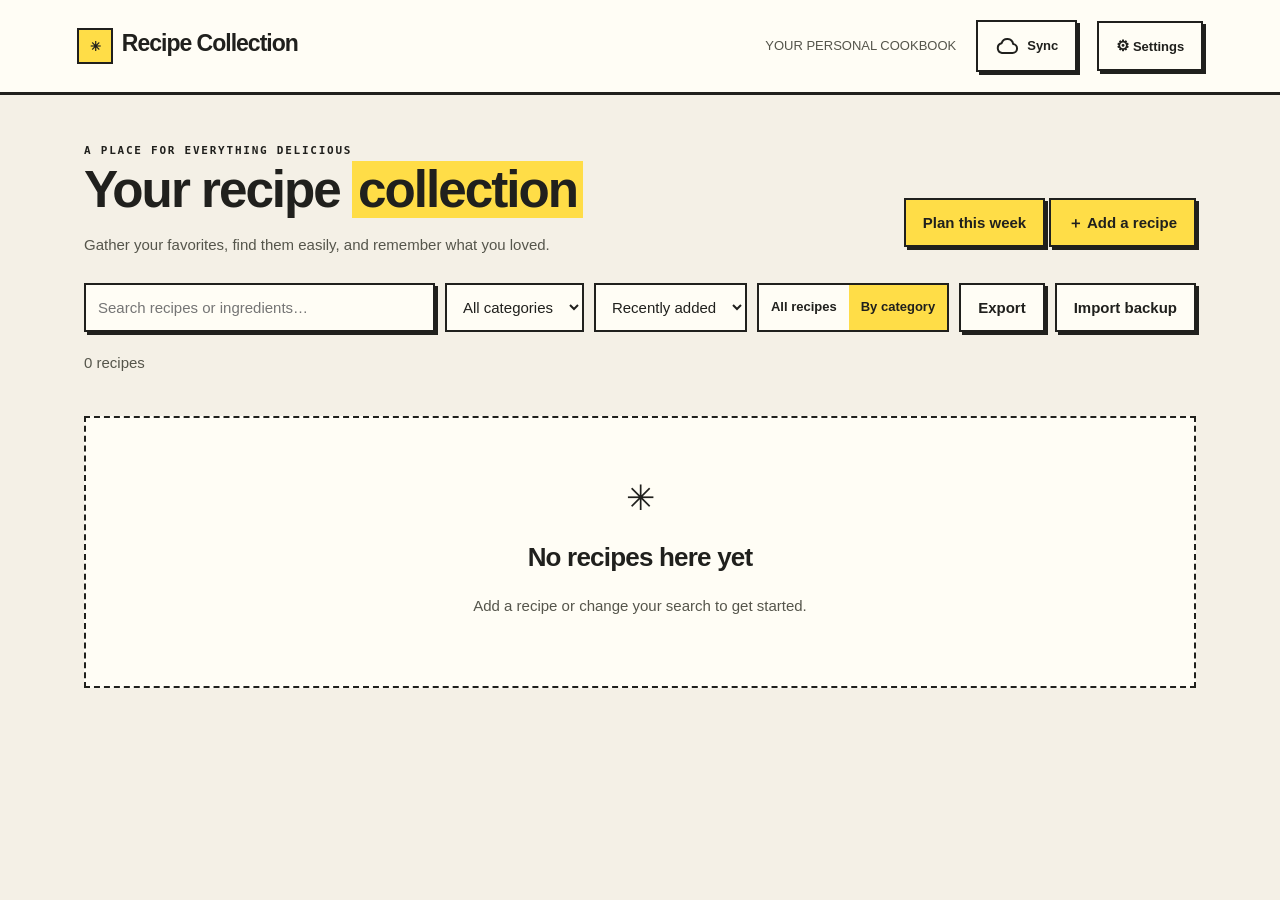
==== commit b7cf7296: "Make the recipe link the normal way to add a recipe - One "＋ Add a recipe" button (the separate "Imp" ====
--- a/assets/index.html
+++ b/assets/index.html
@@ -4,8 +4,8 @@
 
 :root{--ink:#20201d;--paper:#fffdf5;--accent:#ffdd47;--accent-two:#ff9cbb;--accent-three:#c7e6a1;--canvas:#f4f0e6;--muted:#55554b}
 body{background:var(--canvas);color:var(--ink);font-family:Arial,sans-serif;line-height:1.4}header{background:var(--paper);color:var(--ink);border-bottom:3px solid var(--ink);gap:14px}header b{font:900 23px Arial;letter-spacing:-1px}header span{color:var(--muted)}.header-tools{display:flex;align-items:center;gap:20px}.brand-icon{display:inline-grid;place-items:center;background:var(--accent);border:2px solid var(--ink);width:36px;height:36px;margin-right:9px;color:var(--ink)}h1{font:900 clamp(34px,4vw,56px)/1.06 Arial;letter-spacing:-2px;margin-bottom:16px}h1 mark{color:var(--ink);background:var(--accent);padding:0 6px}h2,.modal h2{font:900 26px/1.15 Arial;letter-spacing:-.8px}.eyebrow{font-family:monospace;color:var(--ink)}.sub,small{color:var(--muted)}button,.button{border:2px solid var(--ink);border-radius:0;background:var(--accent);color:var(--ink);box-shadow:3px 3px 0 var(--ink);font-weight:700}button:hover,.button:hover{opacity:1;transform:translate(-1px,-1px)}button:active{transform:translate(2px,2px);box-shadow:1px 1px 0 var(--ink)}button:disabled{opacity:.45;transform:none;cursor:default}.secondary{background:var(--paper);color:var(--ink);border:2px solid var(--ink)}input,textarea,select{background:var(--paper);color:var(--ink);border:2px solid var(--ink);border-radius:0}input[type=search]{box-shadow:3px 3px 0 var(--ink)}:focus-visible{outline:3px solid var(--ink);outline-offset:4px}.card{background:var(--paper);border:2px solid var(--ink);border-radius:0;box-shadow:4px 4px 0 var(--ink);transition:transform .12s;min-width:0}.card:hover{transform:translate(-2px,-2px);box-shadow:6px 6px 0 var(--ink)}.card img{border-radius:0;border-bottom:2px solid var(--ink)}.card h3{font:900 21px/1.13 Arial;letter-spacing:-.6px}.tag,.card .tag{color:var(--ink);background:var(--accent-three);border:1px solid var(--ink);border-radius:0;font-family:monospace;letter-spacing:0}.tag:nth-child(2n){background:var(--accent-two)}.category-heading{border-bottom:3px solid var(--ink)}.category-heading span{font-family:monospace;color:var(--muted)}.category-jump{border:2px solid var(--ink);border-radius:0;color:var(--ink);background:var(--paper);box-shadow:2px 2px 0 var(--ink);font-weight:700}.category-jump:hover{background:var(--accent-three)}.view-switch{border:2px solid var(--ink);border-radius:0;background:var(--paper);gap:0;padding:0}.view-switch button{border:0;border-radius:0;box-shadow:none;color:var(--ink);background:var(--paper)}.view-switch button[aria-pressed=true]{background:var(--accent);color:var(--ink)}.view-switch button:hover{transform:none}.empty{border:2px dashed var(--ink);background:var(--paper);border-radius:0}dialog{background:var(--paper);color:var(--ink);border:3px solid var(--ink);border-radius:0;box-shadow:8px 8px 0 var(--ink)}dialog::backdrop{background:#20201d99}.detail-image{border-radius:0;border:2px solid var(--ink)}.link{background:transparent;box-shadow:none;color:var(--ink);border:0}.rating button{color:var(--ink);box-shadow:none;border:0}a{color:inherit}.modalhead{gap:15px}.settings-layout{display:grid;grid-template-columns:1fr 1.1fr;gap:24px;margin:22px 0}.palette-list{display:grid;gap:10px}.palette-choice{background:var(--paper);padding:12px;text-align:left;display:flex;align-items:center;gap:10px;font-size:13px}.palette-choice[aria-pressed=true]{outline:3px solid var(--ink);outline-offset:2px}.swatches{display:flex;flex-shrink:0}.swatch{display:block;width:19px;height:24px;border:1px solid #20201d}.theme-preview{padding:18px;background:var(--canvas);color:var(--ink);border:2px solid var(--ink);align-self:start}.preview-label{font:700 11px monospace;text-transform:uppercase;margin-bottom:15px}.preview-window{border:2px solid var(--ink);background:var(--paper);box-shadow:4px 4px 0 var(--ink)}.preview-header{border-bottom:2px solid var(--ink);padding:12px;font-weight:900}.preview-content{padding:14px}.preview-title{font-size:23px;line-height:1.05;font-weight:900;letter-spacing:-1px;margin:0 0 14px}.preview-title mark{background:var(--accent);color:var(--ink)}.preview-recipe{background:var(--paper);border:2px solid var(--ink);padding:12px;box-shadow:3px 3px 0 var(--ink)}.preview-pill{display:inline-block;font:700 10px monospace;padding:3px 6px;background:var(--accent-three);border:1px solid var(--ink)}.preview-secondary{background:var(--accent-two)}.preview-recipe strong{display:block;margin-top:10px}.preview-action{display:inline-block;background:var(--accent);border:2px solid var(--ink);box-shadow:2px 2px 0 var(--ink);padding:7px 10px;margin-top:15px;font-weight:700;font-size:12px}#appearance{max-width:820px}#theme-status{min-height:20px;font-size:13px}@media(max-width:650px){.header-tools>span{display:none}.settings-layout{grid-template-columns:1fr}.theme-preview{order:-1}.palette-list{grid-template-columns:1fr 1fr}.palette-choice{font-size:12px;flex-wrap:wrap}.wrap{padding-top:30px}header{padding:16px 20px}header b{font-size:19px}.header-tools{gap:0}#settings-open{padding:8px 10px;font-size:12px}h1{letter-spacing:-1.5px}}@media(prefers-reduced-motion:reduce){.card{transition:none}}
-.recipe-markdown{white-space:normal}.recipe-markdown .md-line{white-space:pre-wrap;line-height:1.6}.recipe-markdown .md-gap{height:12px}.recipe-markdown h4,.recipe-markdown h5,.recipe-markdown h6{break-after:avoid;margin:14px 0 8px;font-weight:800;line-height:1.25}.recipe-markdown h4{font-size:19px}.recipe-markdown h5{font-size:17px}.recipe-markdown h6{font-size:15px}.recipe-markdown ul,.recipe-markdown ol{margin:0;padding-left:24px}.recipe-markdown li{break-inside:avoid;white-space:pre-wrap;margin-bottom:8px;line-height:1.5}.markdown-tools{display:flex;gap:8px;margin-top:5px;flex-wrap:wrap}.markdown-tools button{padding:5px 10px;font-size:12px}.markdown-tools button:first-child{font-weight:900}.markdown-tools button:nth-child(2){font-style:italic}.recipe-yield{font-size:13px;font-weight:600;color:var(--muted);margin:8px 0 2px}.recipe-yield[hidden]{display:none}.grid{gap:20px}.card{padding:0;overflow:visible;position:relative;cursor:pointer}.card.menu-open{z-index:20}.card-media{position:relative;height:180px;overflow:hidden;border-bottom:2px solid var(--ink);background:repeating-linear-gradient(135deg,var(--accent-three) 0 14px,var(--paper) 14px 16px)}.card-media::before{content:'✳';position:absolute;inset:0;display:grid;place-items:center;font:900 56px/1 Arial;color:var(--ink)}.card .card-media img{position:relative}.card .card-media img{display:block;width:100%;height:100%;margin:0;object-fit:cover;border:0}.card-placeholder{height:100%;display:grid;place-items:center;font:900 56px/1 Arial;color:var(--ink);background:repeating-linear-gradient(135deg,var(--accent-three) 0 14px,var(--paper) 14px 16px)}.card-peek{position:absolute;inset:auto 0 0 0;max-height:100%;padding:12px 14px;background:var(--ink);color:var(--paper);font:12px/1.45 monospace;transform:translateY(101%);transition:transform .18s ease-out;display:flex;flex-direction:column;gap:4px}.card-peek strong{font:900 11px Arial;letter-spacing:.08em;text-transform:uppercase;color:var(--accent)}.card-peek span{display:-webkit-box;-webkit-box-orient:vertical;-webkit-line-clamp:5;overflow:hidden}@media(hover:hover){.card:hover:not(.menu-open):not(.meal-selectable) .card-peek{transform:none}}@media(prefers-reduced-motion:reduce){.card-peek{transition:none}}.card-badge{position:absolute;top:10px;left:10px;background:var(--accent);border:2px solid var(--ink);padding:3px 8px;font:900 11px Arial;text-transform:uppercase;letter-spacing:.05em}.card-body{padding:12px 14px 0;display:flex;flex-direction:column;gap:6px}.card-body h3{margin:0}.card-title{all:unset;cursor:pointer;display:-webkit-box;-webkit-box-orient:vertical;-webkit-line-clamp:2;overflow:hidden;overflow-wrap:anywhere}.card-title:focus-visible{outline:3px solid var(--ink);outline-offset:3px}.card-body .tags{flex-wrap:nowrap;overflow:hidden;margin:0}.card-body .tag{white-space:nowrap;overflow:hidden;text-overflow:ellipsis;max-width:60%}.card-body .tag-more{background:var(--paper)}.card-body .recipe-yield{margin:0}.card .card-actions{margin-top:auto;padding:10px 8px 8px 10px;display:flex;align-items:center;justify-content:space-between;gap:8px}.card-rating{display:flex}.card-rating button{all:unset;cursor:pointer;font-size:19px;line-height:1;padding:4px 2px;color:var(--muted)}.card-rating button.on{color:var(--ink)}.card-rating button:hover{transform:scale(1.15)}.card-rating button:focus-visible{outline:2px solid var(--ink);outline-offset:1px}.card-more{position:relative}.card-menu-button{width:34px;height:34px;padding:0;font-size:20px;line-height:1;background:var(--paper);box-shadow:2px 2px 0 var(--ink)}.card-menu{position:absolute;right:0;bottom:calc(100% + 8px);min-width:210px;background:var(--paper);border:2px solid var(--ink);box-shadow:4px 4px 0 var(--ink);display:flex;flex-direction:column;padding:4px;z-index:30}.card-menu[hidden]{display:none}.card-menu button{all:unset;cursor:pointer;padding:10px 12px;font-weight:700;font-size:14px}.card-menu button:hover,.card-menu button:focus-visible{background:var(--accent)}.card-menu .danger-text:hover,.card-menu .danger-text:focus-visible{background:var(--accent-two)}.modalhead{align-items:flex-start}.modalhead .link{flex-shrink:0;font-size:18px;line-height:1;padding:6px 8px}label.button{display:inline-block}.field-label{display:block;font-size:13px;font-weight:600}#confirm-dialog{max-width:480px}#confirm-message{white-space:pre-line;line-height:1.5;margin:14px 0 24px}button.danger{background:var(--accent-two)}.markdown-tools+textarea{margin-top:6px}#detail{max-width:none;width:100%;height:100%;max-height:none;margin:0;padding:0;border:0;box-shadow:none;background:var(--canvas)}#detail::backdrop{background:var(--canvas)}.rp-bar{position:sticky;top:0;z-index:5;background:var(--paper);border-bottom:3px solid var(--ink);padding:12px 5%;display:flex;justify-content:space-between;align-items:center;gap:12px}.rp-nav{display:flex;align-items:center;gap:10px}.rp-nav button{min-width:44px;min-height:40px;padding:6px 12px}.rp-main{max-width:1160px;margin:0 auto;padding:32px 5% 64px}.rp-hero{display:grid;grid-template-columns:repeat(2,minmax(0,1fr));gap:36px;align-items:stretch}.rp-hero-text{display:flex;flex-direction:column;gap:14px;min-width:0}.rp-hero-text .tags{margin:0}#dname{margin:0;font:900 clamp(34px,4.4vw,52px)/1.05 Arial;letter-spacing:-2px;overflow-wrap:anywhere}#dsource{margin:0}#dsource:empty{display:none}#detail .rating{margin:0}.rp-facts{display:grid;grid-template-columns:repeat(var(--fact-count,4),minmax(0,1fr));gap:2px;background:var(--ink);border:2px solid var(--ink);box-shadow:4px 4px 0 var(--ink);margin:4px 0 0}.rp-facts[hidden]{display:none}.rp-fact{background:var(--paper);padding:12px 16px;min-width:0}.rp-fact dt{font:900 11px Arial;text-transform:uppercase;letter-spacing:.06em}.rp-fact dd{margin:3px 0 0;font-size:17px;font-weight:700;overflow-wrap:anywhere}.rp-fact.total{background:var(--accent)}.rp-actions{display:flex;gap:12px;flex-wrap:wrap;align-items:stretch;margin-top:auto;padding-top:6px}.rp-actions>button{min-height:46px;padding:10px 18px}#dplan[aria-pressed=true]{background:var(--accent-three)}.rp-more{position:relative}.rp-more .card-menu-button{width:46px;height:100%;min-height:46px}.rp-more .card-menu{top:calc(100% + 8px);bottom:auto;left:0;right:auto}.rp-photo{position:relative;min-height:360px;border:2px solid var(--ink);box-shadow:6px 6px 0 var(--ink);background:repeating-linear-gradient(135deg,var(--accent-three) 0 14px,var(--paper) 14px 16px);overflow:hidden}.rp-photo::before{content:'✳';position:absolute;inset:0;display:grid;place-items:center;font:900 64px/1 Arial}.rp-photo img{position:absolute;inset:0;width:100%;height:100%;object-fit:cover;margin:0;border:0;border-radius:0}.rp-photo:not(.has-photo) img{display:none}.rp-toolbar{display:flex;justify-content:space-between;align-items:center;gap:12px;flex-wrap:wrap;margin:40px 0 26px;padding-top:22px;border-top:3px solid var(--ink)}.rp-servings{display:flex;align-items:center;gap:10px;flex-wrap:wrap}.rp-servings-label{font:900 13px Arial;text-transform:uppercase;letter-spacing:.06em}.rp-servings>button.secondary{width:40px;height:40px;padding:0;font:900 18px Arial;box-shadow:none}.rp-servings>button:disabled{opacity:.35;cursor:not-allowed}.rp-servings-value{font:900 18px Arial;min-width:28px;text-align:center}.rp-servings-state{font-size:14px}#dservings-reset{font-weight:700;text-decoration:underline}.rp-tabs{display:none}.rp-body{display:flex;gap:36px;align-items:flex-start;flex-wrap:wrap}.rp-left{flex:1 1 300px;max-width:400px;display:flex;flex-direction:column;gap:22px;min-width:0}.rp-right{flex:999 1 460px;min-width:0}.rp-card{border:2px solid var(--ink);background:var(--paper);box-shadow:4px 4px 0 var(--ink);padding:18px 20px}.rp-card h3{margin:0 0 8px;font:900 20px Arial;letter-spacing:-.5px}.rp-card-head{display:flex;justify-content:space-between;align-items:center;gap:10px;margin-bottom:10px}.rp-card-head h3,.rp-right>.rp-card-head h3{margin:0;font:900 24px Arial;letter-spacing:-.6px}.rp-small{padding:5px 10px;font-size:12px;box-shadow:none}#ding{white-space:normal}#ding ul,#ding ol{list-style:none;margin:0;padding:0}#ding .ingredient-line,#ding li{padding:9px 0;margin:0;border-bottom:1px dashed var(--ink);line-height:1.45;white-space:normal}#ding .ingredient-line:last-child,#ding li:last-child{border-bottom:0}#ding .md-gap{height:4px}#ding h4,#ding h5,#ding h6{margin:16px 0 2px;font:900 14px Arial;text-transform:uppercase;letter-spacing:.05em}.ing-check{display:inline-flex;gap:12px;align-items:flex-start;cursor:pointer;font-weight:400}.ing-check input{width:20px;height:20px;margin:1px 0 0;flex:none;accent-color:var(--ink)}.ing-check.done .ing-text{text-decoration:line-through;color:var(--muted)}.ing-amount{font-weight:900}#ding .sub-hint{margin-left:6px}#original{margin:0}#original summary{cursor:pointer;font-weight:700}.rp-cook{padding:8px 14px;background:var(--accent-three)}.rp-cook[aria-pressed=true]{background:var(--ink);color:var(--paper)}.rp-cook-status{margin:0 0 12px;font-weight:700}.rp-cook-status:empty{display:none}.rp-steps{list-style:none;margin:0 0 14px;padding:0;display:flex;flex-direction:column;gap:14px}.rp-step{display:flex;gap:16px;border:2px solid var(--ink);background:var(--paper);padding:16px 18px}.rp-step-num{flex:none;display:grid;place-items:center;width:36px;height:36px;background:var(--accent);border:2px solid var(--ink);font:900 17px Arial}.rp-step-text{margin-top:6px;line-height:1.55;min-width:0;overflow-wrap:anywhere}.rp-step-heading{margin:20px 0 10px;font:900 15px Arial;text-transform:uppercase;letter-spacing:.05em}#detail.cooking .rp-step{cursor:pointer;font-size:20px}#detail.cooking .rp-step-num{width:44px;height:44px;font-size:20px}#detail.cooking .rp-step.current{box-shadow:6px 6px 0 var(--ink);background:#fff6c2}.rp-step.done{opacity:.55}.rp-step.done .rp-step-text{text-decoration:line-through}.rp-step.done .rp-step-num{background:var(--accent-three)}@media(max-width:760px){.rp-bar{padding:10px 14px}.rp-main{padding:0 0 48px}.rp-hero{grid-template-columns:1fr;gap:0}.rp-photo{order:-1;min-height:230px;border-width:0 0 2px;box-shadow:none}.rp-hero-text{padding:20px 16px 0}.rp-facts{grid-template-columns:repeat(2,minmax(0,1fr))}.rp-fact:last-child:nth-child(odd){grid-column:1/-1}.rp-actions>button{flex:1 1 40%}.rp-toolbar,.rp-tabs,.rp-body{margin-left:16px;margin-right:16px}.rp-toolbar{margin-top:24px;margin-bottom:16px}.rp-tabs{display:grid;grid-template-columns:repeat(2,minmax(0,1fr));border:2px solid var(--ink);margin-bottom:16px}.rp-tabs button{border:0;box-shadow:none;background:var(--paper);min-height:44px;font-weight:900}.rp-tabs button+button{border-left:2px solid var(--ink)}.rp-tabs button[aria-selected=true]{background:var(--ink);color:var(--paper)}.rp-body[data-tab=ingredients] .rp-right,.rp-body[data-tab=steps] .rp-left{display:none}.rp-left{max-width:none}.rp-step{padding:14px}}#editor{max-width:880px}#form .modalhead{margin-bottom:6px}.form-group{border:0;margin:22px 0 0;padding:0;display:flex;flex-direction:column;gap:14px;min-width:0}.form-group legend{font:12px monospace;text-transform:uppercase;letter-spacing:.08em;padding:0;margin-bottom:12px}.form-group label{display:flex;flex-direction:column;gap:6px;font-size:13px;font-weight:700;min-width:0}.form-group small,.form-group input,.form-group textarea{font-weight:400}.form-row{display:grid;grid-template-columns:repeat(2,minmax(0,1fr));gap:14px}.form-row.three{grid-template-columns:repeat(3,minmax(0,1fr))}.form-time{border:2px solid var(--ink);background:#fff6c2;padding:16px 20px}.form-time legend{padding:2px 8px;margin:0;background:var(--paper);border:2px solid var(--ink)}.form-total{margin:0;font-size:14px;display:flex;gap:8px;align-items:center;flex-wrap:wrap}.total-chip{font:900 11px Arial;text-transform:uppercase;letter-spacing:.06em;background:var(--accent);border:2px solid var(--ink);padding:2px 7px}.total-chip[hidden]{display:none}.form-group textarea{min-height:220px}.form-group textarea.short{min-height:76px}.form-photo{display:flex;gap:16px;align-items:center}.form-photo>label{flex:1}.form-photo-preview{flex:none;position:relative;width:112px;height:84px;border:2px solid var(--ink);background:repeating-linear-gradient(135deg,var(--accent-three) 0 14px,var(--paper) 14px 16px)}.form-photo-preview::before{content:'✳';position:absolute;inset:0;display:grid;place-items:center;font:900 30px/1 Arial}.form-photo-preview img{position:absolute;inset:0;width:100%;height:100%;object-fit:cover}.form-actions{border-top:2px solid var(--ink);padding-top:18px;margin-top:22px}#beautify{margin-right:auto}@media(max-width:640px){.form-row,.form-row.three{grid-template-columns:1fr}.form-photo{align-items:flex-start}}.sub-hint{display:inline-block;vertical-align:1px;margin-left:4px;padding:1px 7px;font:900 11px/1.5 Arial;letter-spacing:.03em;text-transform:uppercase;white-space:nowrap;background:var(--accent);border:2px solid var(--ink);box-shadow:2px 2px 0 var(--ink);cursor:pointer;break-inside:avoid}.sub-hint:hover{transform:translate(-1px,-1px);box-shadow:3px 3px 0 var(--ink)}.sub-hint:active{transform:translate(2px,2px);box-shadow:none}#subs-dialog{max-width:640px}.subs-table-wrap{overflow-x:auto;margin:14px 0 10px}.subs-table{width:100%;border-collapse:collapse;border:2px solid var(--ink);background:var(--paper);font-size:15px}.subs-table th,.subs-table td{border:2px solid var(--ink);padding:9px 12px;text-align:left;vertical-align:top}.subs-table thead th{background:var(--accent-three);font:900 13px/1.25 Arial;text-transform:uppercase;letter-spacing:.03em}.subs-table tbody th{font-weight:700}.subs-table .subs-current-col{font-weight:900}.subs-table tr.subs-match th,.subs-table tr.subs-match td{background:var(--accent)}.subs-table tr.subs-match th:first-child::before{content:"→ ";}#subs-for{font-weight:700;color:var(--ink)}@media(max-width:480px){.subs-table{font-size:13px}.subs-table th,.subs-table td{padding:7px 8px}.subs-table thead th{font-size:11px}}#sync-open{display:inline-flex;align-items:center;gap:8px}.sync-icon{width:24px;height:24px;flex-shrink:0;overflow:visible}.sync-icon .cloud{fill:var(--paper);stroke:var(--ink);stroke-width:2;stroke-linejoin:round}.sync-icon .g{display:none;stroke:var(--ink);stroke-width:2;stroke-linecap:round;stroke-linejoin:round;fill:none}.sync-icon .g circle{fill:var(--ink);stroke:none}#sync-open[data-state=synced] .cloud{fill:var(--accent-three)}#sync-open[data-state=synced] .g-synced{display:inline}#sync-open[data-state=syncing] .cloud{fill:var(--accent)}#sync-open[data-state=syncing] .g-syncing{display:inline}#sync-open[data-state=paused] .cloud,#sync-open[data-state=error] .cloud{fill:var(--accent-two)}#sync-open[data-state=paused] .g-alert,#sync-open[data-state=error] .g-alert{display:inline}@media(prefers-reduced-motion:no-preference){#sync-open[data-state=syncing] .g-syncing circle{animation:sync-pulse 1s infinite ease-in-out}#sync-open[data-state=syncing] .g-syncing circle:nth-child(2){animation-delay:.15s}#sync-open[data-state=syncing] .g-syncing circle:nth-child(3){animation-delay:.3s}}@keyframes sync-pulse{0%,80%,100%{opacity:.25}40%{opacity:1}}#sync-dialog,#urlmodal{max-width:620px}.sync-points{margin:14px 0 6px;padding-left:20px;line-height:1.6;color:var(--muted)}.sync-error{color:var(--ink);background:var(--accent-two);border:2px solid var(--ink);padding:8px 10px}#sync-status:empty,#urlerror:empty{display:none}.import-option{border-top:2px solid var(--ink);padding-top:16px;margin-top:18px}.import-option h3{font:900 18px/1.2 Arial;margin:0 0 6px}.import-option summary{font:900 18px/1.2 Arial;cursor:pointer}.import-option[open] summary{margin-bottom:8px}#bookmarklet{display:inline-block;text-decoration:none;padding:10px 16px;margin:6px 12px 6px 0;cursor:grab}.import-option textarea{display:block;width:100%;min-height:120px;margin:6px 0 12px;font-family:monospace;font-size:12px}.import-option input{display:block;width:100%;margin:6px 0 4px}#urlerror{margin-top:16px}.header-tools .sync-label,.header-tools .settings-label{color:var(--ink)}.header-tools button{white-space:nowrap}@media(max-width:640px){.header-tools>span{display:none}.header-tools{gap:8px}header b{font-size:18px;letter-spacing:-.5px;white-space:nowrap}header .brand-icon{width:30px;height:30px;margin-right:7px}.header-tools button{padding:8px 10px;font-size:13px}#sync-dialog .actions{flex-wrap:wrap}#sync-dialog .actions button{flex:1 1 40%}#sync-dialog #sync-forget{order:3;flex-basis:100%}}@media(max-width:430px){.settings-label{display:none}}@media(max-width:400px){header{padding-left:14px!important;padding-right:14px!important}header .brand-icon{display:none}header b{font-size:17px}.header-tools{gap:6px}}</style><link rel="stylesheet" href="meal-planner.css"></head><body><header><b><span class="brand-icon">✳</span>Recipe Collection</b><div class="header-tools"><span>YOUR PERSONAL COOKBOOK</span><button type="button" id="sync-open" class="secondary" aria-haspopup="dialog" hidden><svg class="sync-icon" viewBox="0 0 24 24" aria-hidden="true" focusable="false"><path class="cloud" d="M7 19h10.5a4.5 4.5 0 0 0 .7-8.95A6 6 0 0 0 6.6 9.2 5 5 0 0 0 7 19z"/><path class="g g-synced" d="M9.2 14.2l2 2 3.8-4.2"/><g class="g g-syncing"><circle cx="9.3" cy="14.6" r="1.1"/><circle cx="12.2" cy="14.6" r="1.1"/><circle cx="15.1" cy="14.6" r="1.1"/></g><g class="g g-alert"><path d="M12.2 11.2v3.2"/><circle cx="12.2" cy="16.9" r="1.1"/></g></svg><span class="sync-label">Sync</span></button><button type="button" id="settings-open" class="secondary" aria-haspopup="dialog" aria-label="Settings">⚙<span class="settings-label"> Settings</span></button></div></header><main class="wrap"><div class="top"><div><div class="eyebrow">A place for everything delicious</div><h1>Your recipe <mark>collection</mark></h1><div class="sub">Gather your favorites, find them easily, and remember what you loved.</div></div><div><button class="secondary" id="urladd">Import recipe</button> <button id="add">＋ Add a recipe</button></div></div><div class="toolbar"><input id="search" type="search" placeholder="Search recipes or ingredients…" aria-label="Search recipes"><select id="category" aria-label="Filter category"><option value="">All categories</option></select><select id="sort" aria-label="Sort recipes"><option value="recent">Recently added</option><option value="name">Name A–Z</option><option value="rating">Highest rated</option></select><div class="view-switch" role="group" aria-label="Recipe view"><button type="button" id="view-all" aria-pressed="false">All recipes</button><button type="button" id="view-category" aria-pressed="true">By category</button></div><button class="secondary" id="export">Export</button><label class="button secondary" for="restore">Import backup</label><input id="restore" type="file" accept="application/json" hidden></div><p class="sub" id="count"></p><nav id="category-nav" aria-label="Jump to category"></nav><div class="grid" id="grid"></div></main>
-<dialog id="appearance" aria-labelledby="appearance-title"><div class="modal"><div class="modalhead"><h2 id="appearance-title">Make it yours</h2><button type="button" class="link" data-close="appearance" aria-label="Close settings">✕</button></div><p class="sub">Choose an accent palette. Preview it here before applying.</p><div class="settings-layout"><div id="palette-list" class="palette-list" aria-label="Accent palettes"></div><div id="theme-preview" class="theme-preview" aria-label="Selected palette preview"><div class="preview-label">Preview · <span id="preview-name"></span></div><div class="preview-window"><div class="preview-header">✳ Recipe Collection</div><div class="preview-content"><div class="preview-title">Your recipe <mark>collection</mark></div><div class="preview-recipe"><span class="preview-pill">DINNER</span> <span class="preview-pill preview-secondary">CHICKEN</span><strong>Sunday favorites</strong><span class="preview-action">＋ Add a recipe</span></div></div></div></div></div><p id="theme-status" role="status" class="sub"></p><div class="actions"><button type="button" class="secondary" data-close="appearance">Cancel</button><button type="button" id="apply-theme">Apply palette</button></div></div></dialog><dialog id="urlmodal" aria-labelledby="import-title"><div class="modal"><div class="modalhead"><h2 id="import-title">Import a recipe</h2><button type="button" class="link" data-close="urlmodal" aria-label="Close">✕</button></div><p class="sub">You’ll review everything before it’s saved.</p><form id="urlform" class="import-option" hidden><h3>From a web address</h3><label for="recipeurl" class="field-label">Recipe URL</label><input id="recipeurl" type="url" required placeholder="https://example.com/recipe"><div class="actions"><button id="urlsubmit">Find recipe</button></div></form><section class="import-option"><h3>Save from any recipe page</h3><p class="sub">Drag this button to your bookmarks bar. When you’re on a recipe, click it and the recipe opens here. It works even on sites that block automatic imports.</p><a id="bookmarklet" class="button" href="#" draggable="true">＋ Save to Recipes</a><small id="bookmarklet-hint">Clicking it here does nothing. Drag it to your bookmarks.</small></section><details class="import-option" id="paste-option"><summary>Paste the page instead</summary><p class="sub">On the recipe page, open View Page Source, select everything, copy it, and paste it here. Recipe JSON works too.</p><label class="field-label" for="pastehtml">Page source or recipe JSON</label><textarea id="pastehtml" spellcheck="false"></textarea><label class="field-label" for="pasteurl">Recipe page address (optional)</label><input id="pasteurl" type="url" placeholder="https://example.com/recipe"><div class="actions"><button type="button" id="pastesubmit">Find recipe</button></div></details><p id="urlerror" role="status" class="sub"></p></div></dialog><dialog id="editor"><form class="modal" id="form"><div class="modalhead"><h2 id="formtitle">Add a recipe</h2><button type="button" class="link" data-close="editor" aria-label="Close">✕</button></div><p class="sub" id="formnote">Paste the details below, or choose a text file to start.</p><fieldset class="form-group"><legend>01 · Basics</legend><label>Recipe name<input name="name" required autofocus placeholder="e.g. Sunday tomato pasta"></label><div class="form-row"><label>Categories<input name="category" placeholder="e.g. Dinner, Chicken"><small>Separate categories with commas.</small></label><label>Source or original link<input name="source" placeholder="e.g. Family cookbook"></label></div></fieldset><fieldset class="form-group form-time"><legend>02 · Time &amp; servings</legend><div class="form-row three"><label>Prep time<input name="prepTime" placeholder="e.g. 15 minutes"></label><label>Cook time<input name="cookTime" placeholder="e.g. 1 hr 15 min"></label><label>Makes / servings<input name="yield" placeholder="e.g. 4 servings, 12 muffins"></label></div><p class="form-total"><span class="total-chip" id="form-total" hidden></span><span class="sub">Write times any way you like: “20 min”, “1 hr 15 min”, “overnight”. The total is added up for you.</span></p></fieldset><fieldset class="form-group"><legend>03 · Ingredients &amp; steps</legend><div class="form-row"><label>Ingredients<textarea name="ingredients" placeholder="One ingredient per line"></textarea></label><label>Instructions<textarea name="instructions" placeholder="1. First step&#10;2. Next step"></textarea></label></div></fieldset><fieldset class="form-group"><legend>04 · Extras</legend><label>Variations<textarea name="variations" class="short" placeholder="Ingredient swaps, alternate flavors, or different ways to prepare this recipe…"></textarea></label><div class="form-photo"><div class="form-photo-preview" id="form-photo-preview"><img alt="Current recipe photo" hidden></div><label>Recipe photo<input type="file" id="recipeimage" accept="image/jpeg,image/png,image/webp,image/gif"><small>Photos over 1 MB are compressed automatically and saved in this browser.</small></label></div><label>Start from a plain text file<input type="file" id="file" accept=".txt,.md,text/plain,text/markdown"><small>Text is placed in instructions for you to review and organize.</small></label></fieldset><p id="beautify-status" role="status" class="sub"></p><div class="actions form-actions"><button type="button" class="secondary" id="beautify">✦ Beautify</button><button type="button" class="secondary" data-close="editor">Cancel</button><button>Save recipe</button></div></form></dialog><dialog id="detail" aria-labelledby="dname"><div class="rp"><div class="rp-bar"><button type="button" class="secondary" data-close="detail">← All recipes</button><div class="rp-nav"><button id="prev" class="secondary" type="button" aria-label="Previous recipe">←</button><small id="position"></small><button id="next" class="secondary" type="button" aria-label="Next recipe">→</button></div></div><div class="rp-main"><section class="rp-hero"><div class="rp-hero-text"><div class="tags" id="dcat"></div><h2 id="dname"></h2><div class="rating" id="rating" aria-label="Rate this recipe"></div><p class="sub" id="dsource"></p><dl class="rp-facts" id="dfacts"></dl><div class="rp-actions"><button type="button" id="edit">Edit recipe</button><button type="button" class="secondary" id="dplan">＋ Add to this week</button><div class="rp-more"><button type="button" class="card-menu-button" id="dmore" aria-label="More actions" aria-haspopup="menu" aria-expanded="false">⋮</button><div class="card-menu" role="menu" id="dmenu" hidden><button type="button" role="menuitem" id="delete" class="danger-text">Delete recipe…</button></div></div></div></div><div class="rp-photo"><img id="dimage" alt="" hidden></div></section><div class="rp-toolbar"><div class="rp-servings" id="dservings" role="group" aria-label="Scale the recipe"><span class="rp-servings-label">Makes</span><button type="button" class="secondary" id="dservings-less" aria-label="Make less">−</button><span class="rp-servings-value" aria-live="polite"></span><button type="button" class="secondary" id="dservings-more" aria-label="Make more">＋</button><span class="rp-servings-state sub"></span><button type="button" class="link" id="dservings-reset" hidden>Reset</button></div></div><div class="rp-tabs" role="tablist" aria-label="Recipe sections"><button type="button" role="tab" id="tab-ingredients" aria-selected="true" aria-controls="rp-left">Ingredients</button><button type="button" role="tab" id="tab-steps" aria-selected="false" aria-controls="rp-right">Instructions</button></div><section class="rp-body" data-tab="ingredients"><div class="rp-left" id="rp-left"><div class="rp-card"><div class="rp-card-head"><h3>Ingredients</h3><button type="button" class="secondary rp-small" id="dcopy">Copy</button></div><div class="recipe-text" id="ding"></div></div><section id="variations-section" class="rp-card" hidden><h3>Variations</h3><div class="recipe-text" id="dvariations"></div></section><details id="original"><summary>View original text</summary><p><strong>Ingredients</strong></p><div class="recipe-text" id="original-ingredients"></div><p><strong>Instructions</strong></p><div class="recipe-text" id="original-instructions"></div></details></div><div class="rp-right" id="rp-right"><div class="rp-card-head"><h3>Instructions</h3><button type="button" class="rp-cook" id="dcook" aria-pressed="false">Cook mode</button></div><p id="cook-status" class="rp-cook-status" role="status"></p><div id="dinst"></div></div></section></div></div></dialog><dialog id="sync-dialog" aria-labelledby="sync-title"><div class="modal"><div class="modalhead"><h2 id="sync-title">Sync across your devices</h2><button type="button" class="link" data-close="sync-dialog" aria-label="Close sync">✕</button></div><div id="sync-off"><p class="sub">Sign in with Google to keep the same recipes on your phone, tablet and computer. They are saved to a private app folder in your own Google Drive.</p><ul class="sync-points"><li>Only this app can open that folder. It can’t see your other Drive files.</li><li>This website has no server, so your recipes go only between your browser and your Google Drive.</li><li>Sign in with the same Google account on each device. Meal plans and colors stay on each device.</li></ul><p class="sub"><a href="privacy.html" target="_blank" rel="noopener">How your data is handled</a></p></div><div id="sync-on" hidden><p class="sub">Syncing as <strong id="sync-email"></strong>. <span id="sync-last"></span></p><p class="sub">Changes you make here are sent to your Google Drive, and changes from your other devices appear here.</p></div><p id="sync-status" role="status" class="sub"></p><div class="actions"><button type="button" class="link" id="sync-forget" hidden>Delete synced copy</button><button type="button" class="secondary" id="sync-stop" hidden>Stop syncing here</button><button type="button" class="secondary" id="sync-redirect" hidden>Sign in on this page instead</button><button type="button" id="sync-go">Sign in with Google</button></div></div></dialog><dialog id="confirm-dialog" aria-labelledby="confirm-title" aria-describedby="confirm-message"><form method="dialog" class="modal"><div class="modalhead"><h2 id="confirm-title"></h2></div><p id="confirm-message" class="sub"></p><div class="actions"><button value="cancel" class="secondary" id="confirm-cancel">Cancel</button><button value="ok" id="confirm-ok">OK</button></div></form></dialog>
+.recipe-markdown{white-space:normal}.recipe-markdown .md-line{white-space:pre-wrap;line-height:1.6}.recipe-markdown .md-gap{height:12px}.recipe-markdown h4,.recipe-markdown h5,.recipe-markdown h6{break-after:avoid;margin:14px 0 8px;font-weight:800;line-height:1.25}.recipe-markdown h4{font-size:19px}.recipe-markdown h5{font-size:17px}.recipe-markdown h6{font-size:15px}.recipe-markdown ul,.recipe-markdown ol{margin:0;padding-left:24px}.recipe-markdown li{break-inside:avoid;white-space:pre-wrap;margin-bottom:8px;line-height:1.5}.markdown-tools{display:flex;gap:8px;margin-top:5px;flex-wrap:wrap}.markdown-tools button{padding:5px 10px;font-size:12px}.markdown-tools button:first-child{font-weight:900}.markdown-tools button:nth-child(2){font-style:italic}.recipe-yield{font-size:13px;font-weight:600;color:var(--muted);margin:8px 0 2px}.recipe-yield[hidden]{display:none}.grid{gap:20px}.card{padding:0;overflow:visible;position:relative;cursor:pointer}.card.menu-open{z-index:20}.card-media{position:relative;height:180px;overflow:hidden;border-bottom:2px solid var(--ink);background:repeating-linear-gradient(135deg,var(--accent-three) 0 14px,var(--paper) 14px 16px)}.card-media::before{content:'✳';position:absolute;inset:0;display:grid;place-items:center;font:900 56px/1 Arial;color:var(--ink)}.card .card-media img{position:relative}.card .card-media img{display:block;width:100%;height:100%;margin:0;object-fit:cover;border:0}.card-placeholder{height:100%;display:grid;place-items:center;font:900 56px/1 Arial;color:var(--ink);background:repeating-linear-gradient(135deg,var(--accent-three) 0 14px,var(--paper) 14px 16px)}.card-peek{position:absolute;inset:auto 0 0 0;max-height:100%;padding:12px 14px;background:var(--ink);color:var(--paper);font:12px/1.45 monospace;transform:translateY(101%);transition:transform .18s ease-out;display:flex;flex-direction:column;gap:4px}.card-peek strong{font:900 11px Arial;letter-spacing:.08em;text-transform:uppercase;color:var(--accent)}.card-peek span{display:-webkit-box;-webkit-box-orient:vertical;-webkit-line-clamp:5;overflow:hidden}@media(hover:hover){.card:hover:not(.menu-open):not(.meal-selectable) .card-peek{transform:none}}@media(prefers-reduced-motion:reduce){.card-peek{transition:none}}.card-badge{position:absolute;top:10px;left:10px;background:var(--accent);border:2px solid var(--ink);padding:3px 8px;font:900 11px Arial;text-transform:uppercase;letter-spacing:.05em}.card-body{padding:12px 14px 0;display:flex;flex-direction:column;gap:6px}.card-body h3{margin:0}.card-title{all:unset;cursor:pointer;display:-webkit-box;-webkit-box-orient:vertical;-webkit-line-clamp:2;overflow:hidden;overflow-wrap:anywhere}.card-title:focus-visible{outline:3px solid var(--ink);outline-offset:3px}.card-body .tags{flex-wrap:nowrap;overflow:hidden;margin:0}.card-body .tag{white-space:nowrap;overflow:hidden;text-overflow:ellipsis;max-width:60%}.card-body .tag-more{background:var(--paper)}.card-body .recipe-yield{margin:0}.card .card-actions{margin-top:auto;padding:10px 8px 8px 10px;display:flex;align-items:center;justify-content:space-between;gap:8px}.card-rating{display:flex}.card-rating button{all:unset;cursor:pointer;font-size:19px;line-height:1;padding:4px 2px;color:var(--muted)}.card-rating button.on{color:var(--ink)}.card-rating button:hover{transform:scale(1.15)}.card-rating button:focus-visible{outline:2px solid var(--ink);outline-offset:1px}.card-more{position:relative}.card-menu-button{width:34px;height:34px;padding:0;font-size:20px;line-height:1;background:var(--paper);box-shadow:2px 2px 0 var(--ink)}.card-menu{position:absolute;right:0;bottom:calc(100% + 8px);min-width:210px;background:var(--paper);border:2px solid var(--ink);box-shadow:4px 4px 0 var(--ink);display:flex;flex-direction:column;padding:4px;z-index:30}.card-menu[hidden]{display:none}.card-menu button{all:unset;cursor:pointer;padding:10px 12px;font-weight:700;font-size:14px}.card-menu button:hover,.card-menu button:focus-visible{background:var(--accent)}.card-menu .danger-text:hover,.card-menu .danger-text:focus-visible{background:var(--accent-two)}.modalhead{align-items:flex-start}.modalhead .link{flex-shrink:0;font-size:18px;line-height:1;padding:6px 8px}label.button{display:inline-block}.field-label{display:block;font-size:13px;font-weight:600}#confirm-dialog{max-width:480px}#confirm-message{white-space:pre-line;line-height:1.5;margin:14px 0 24px}button.danger{background:var(--accent-two)}.markdown-tools+textarea{margin-top:6px}#detail{max-width:none;width:100%;height:100%;max-height:none;margin:0;padding:0;border:0;box-shadow:none;background:var(--canvas)}#detail::backdrop{background:var(--canvas)}.rp-bar{position:sticky;top:0;z-index:5;background:var(--paper);border-bottom:3px solid var(--ink);padding:12px 5%;display:flex;justify-content:space-between;align-items:center;gap:12px}.rp-nav{display:flex;align-items:center;gap:10px}.rp-nav button{min-width:44px;min-height:40px;padding:6px 12px}.rp-main{max-width:1160px;margin:0 auto;padding:32px 5% 64px}.rp-hero{display:grid;grid-template-columns:repeat(2,minmax(0,1fr));gap:36px;align-items:stretch}.rp-hero-text{display:flex;flex-direction:column;gap:14px;min-width:0}.rp-hero-text .tags{margin:0}#dname{margin:0;font:900 clamp(34px,4.4vw,52px)/1.05 Arial;letter-spacing:-2px;overflow-wrap:anywhere}#dsource{margin:0}#dsource:empty{display:none}#detail .rating{margin:0}.rp-facts{display:grid;grid-template-columns:repeat(var(--fact-count,4),minmax(0,1fr));gap:2px;background:var(--ink);border:2px solid var(--ink);box-shadow:4px 4px 0 var(--ink);margin:4px 0 0}.rp-facts[hidden]{display:none}.rp-fact{background:var(--paper);padding:12px 16px;min-width:0}.rp-fact dt{font:900 11px Arial;text-transform:uppercase;letter-spacing:.06em}.rp-fact dd{margin:3px 0 0;font-size:17px;font-weight:700;overflow-wrap:anywhere}.rp-fact.total{background:var(--accent)}.rp-actions{display:flex;gap:12px;flex-wrap:wrap;align-items:stretch;margin-top:auto;padding-top:6px}.rp-actions>button{min-height:46px;padding:10px 18px}#dplan[aria-pressed=true]{background:var(--accent-three)}.rp-more{position:relative}.rp-more .card-menu-button{width:46px;height:100%;min-height:46px}.rp-more .card-menu{top:calc(100% + 8px);bottom:auto;left:0;right:auto}.rp-photo{position:relative;min-height:360px;border:2px solid var(--ink);box-shadow:6px 6px 0 var(--ink);background:repeating-linear-gradient(135deg,var(--accent-three) 0 14px,var(--paper) 14px 16px);overflow:hidden}.rp-photo::before{content:'✳';position:absolute;inset:0;display:grid;place-items:center;font:900 64px/1 Arial}.rp-photo img{position:absolute;inset:0;width:100%;height:100%;object-fit:cover;margin:0;border:0;border-radius:0}.rp-photo:not(.has-photo) img{display:none}.rp-toolbar{display:flex;justify-content:space-between;align-items:center;gap:12px;flex-wrap:wrap;margin:40px 0 26px;padding-top:22px;border-top:3px solid var(--ink)}.rp-servings{display:flex;align-items:center;gap:10px;flex-wrap:wrap}.rp-servings-label{font:900 13px Arial;text-transform:uppercase;letter-spacing:.06em}.rp-servings>button.secondary{width:40px;height:40px;padding:0;font:900 18px Arial;box-shadow:none}.rp-servings>button:disabled{opacity:.35;cursor:not-allowed}.rp-servings-value{font:900 18px Arial;min-width:28px;text-align:center}.rp-servings-state{font-size:14px}#dservings-reset{font-weight:700;text-decoration:underline}.rp-tabs{display:none}.rp-body{display:flex;gap:36px;align-items:flex-start;flex-wrap:wrap}.rp-left{flex:1 1 300px;max-width:400px;display:flex;flex-direction:column;gap:22px;min-width:0}.rp-right{flex:999 1 460px;min-width:0}.rp-card{border:2px solid var(--ink);background:var(--paper);box-shadow:4px 4px 0 var(--ink);padding:18px 20px}.rp-card h3{margin:0 0 8px;font:900 20px Arial;letter-spacing:-.5px}.rp-card-head{display:flex;justify-content:space-between;align-items:center;gap:10px;margin-bottom:10px}.rp-card-head h3,.rp-right>.rp-card-head h3{margin:0;font:900 24px Arial;letter-spacing:-.6px}.rp-small{padding:5px 10px;font-size:12px;box-shadow:none}#ding{white-space:normal}#ding ul,#ding ol{list-style:none;margin:0;padding:0}#ding .ingredient-line,#ding li{padding:9px 0;margin:0;border-bottom:1px dashed var(--ink);line-height:1.45;white-space:normal}#ding .ingredient-line:last-child,#ding li:last-child{border-bottom:0}#ding .md-gap{height:4px}#ding h4,#ding h5,#ding h6{margin:16px 0 2px;font:900 14px Arial;text-transform:uppercase;letter-spacing:.05em}.ing-check{display:inline-flex;gap:12px;align-items:flex-start;cursor:pointer;font-weight:400}.ing-check input{width:20px;height:20px;margin:1px 0 0;flex:none;accent-color:var(--ink)}.ing-check.done .ing-text{text-decoration:line-through;color:var(--muted)}.ing-amount{font-weight:900}#ding .sub-hint{margin-left:6px}#original{margin:0}#original summary{cursor:pointer;font-weight:700}.rp-cook{padding:8px 14px;background:var(--accent-three)}.rp-cook[aria-pressed=true]{background:var(--ink);color:var(--paper)}.rp-cook-status{margin:0 0 12px;font-weight:700}.rp-cook-status:empty{display:none}.rp-steps{list-style:none;margin:0 0 14px;padding:0;display:flex;flex-direction:column;gap:14px}.rp-step{display:flex;gap:16px;border:2px solid var(--ink);background:var(--paper);padding:16px 18px}.rp-step-num{flex:none;display:grid;place-items:center;width:36px;height:36px;background:var(--accent);border:2px solid var(--ink);font:900 17px Arial}.rp-step-text{margin-top:6px;line-height:1.55;min-width:0;overflow-wrap:anywhere}.rp-step-heading{margin:20px 0 10px;font:900 15px Arial;text-transform:uppercase;letter-spacing:.05em}#detail.cooking .rp-step{cursor:pointer;font-size:20px}#detail.cooking .rp-step-num{width:44px;height:44px;font-size:20px}#detail.cooking .rp-step.current{box-shadow:6px 6px 0 var(--ink);background:#fff6c2}.rp-step.done{opacity:.55}.rp-step.done .rp-step-text{text-decoration:line-through}.rp-step.done .rp-step-num{background:var(--accent-three)}@media(max-width:760px){.rp-bar{padding:10px 14px}.rp-main{padding:0 0 48px}.rp-hero{grid-template-columns:1fr;gap:0}.rp-photo{order:-1;min-height:230px;border-width:0 0 2px;box-shadow:none}.rp-hero-text{padding:20px 16px 0}.rp-facts{grid-template-columns:repeat(2,minmax(0,1fr))}.rp-fact:last-child:nth-child(odd){grid-column:1/-1}.rp-actions>button{flex:1 1 40%}.rp-toolbar,.rp-tabs,.rp-body{margin-left:16px;margin-right:16px}.rp-toolbar{margin-top:24px;margin-bottom:16px}.rp-tabs{display:grid;grid-template-columns:repeat(2,minmax(0,1fr));border:2px solid var(--ink);margin-bottom:16px}.rp-tabs button{border:0;box-shadow:none;background:var(--paper);min-height:44px;font-weight:900}.rp-tabs button+button{border-left:2px solid var(--ink)}.rp-tabs button[aria-selected=true]{background:var(--ink);color:var(--paper)}.rp-body[data-tab=ingredients] .rp-right,.rp-body[data-tab=steps] .rp-left{display:none}.rp-left{max-width:none}.rp-step{padding:14px}}#editor{max-width:880px}#form .modalhead{margin-bottom:6px}.form-group{border:0;margin:22px 0 0;padding:0;display:flex;flex-direction:column;gap:14px;min-width:0}.form-group legend{font:12px monospace;text-transform:uppercase;letter-spacing:.08em;padding:0;margin-bottom:12px}.form-group label{display:flex;flex-direction:column;gap:6px;font-size:13px;font-weight:700;min-width:0}.form-group small,.form-group input,.form-group textarea{font-weight:400}.form-row{display:grid;grid-template-columns:repeat(2,minmax(0,1fr));gap:14px}.form-row.three{grid-template-columns:repeat(3,minmax(0,1fr))}.form-time{border:2px solid var(--ink);background:#fff6c2;padding:16px 20px}.form-time legend{padding:2px 8px;margin:0;background:var(--paper);border:2px solid var(--ink)}.form-total{margin:0;font-size:14px;display:flex;gap:8px;align-items:center;flex-wrap:wrap}.total-chip{font:900 11px Arial;text-transform:uppercase;letter-spacing:.06em;background:var(--accent);border:2px solid var(--ink);padding:2px 7px}.total-chip[hidden]{display:none}.form-group textarea{min-height:220px}.form-group textarea.short{min-height:76px}.form-photo{display:flex;gap:16px;align-items:center}.form-photo>label{flex:1}.form-photo-preview{flex:none;position:relative;width:112px;height:84px;border:2px solid var(--ink);background:repeating-linear-gradient(135deg,var(--accent-three) 0 14px,var(--paper) 14px 16px)}.form-photo-preview::before{content:'✳';position:absolute;inset:0;display:grid;place-items:center;font:900 30px/1 Arial}.form-photo-preview img{position:absolute;inset:0;width:100%;height:100%;object-fit:cover}.form-actions{border-top:2px solid var(--ink);padding-top:18px;margin-top:22px}#beautify{margin-right:auto}@media(max-width:640px){.form-row,.form-row.three{grid-template-columns:1fr}.form-photo{align-items:flex-start}}.sub-hint{display:inline-block;vertical-align:1px;margin-left:4px;padding:1px 7px;font:900 11px/1.5 Arial;letter-spacing:.03em;text-transform:uppercase;white-space:nowrap;background:var(--accent);border:2px solid var(--ink);box-shadow:2px 2px 0 var(--ink);cursor:pointer;break-inside:avoid}.sub-hint:hover{transform:translate(-1px,-1px);box-shadow:3px 3px 0 var(--ink)}.sub-hint:active{transform:translate(2px,2px);box-shadow:none}#subs-dialog{max-width:640px}.subs-table-wrap{overflow-x:auto;margin:14px 0 10px}.subs-table{width:100%;border-collapse:collapse;border:2px solid var(--ink);background:var(--paper);font-size:15px}.subs-table th,.subs-table td{border:2px solid var(--ink);padding:9px 12px;text-align:left;vertical-align:top}.subs-table thead th{background:var(--accent-three);font:900 13px/1.25 Arial;text-transform:uppercase;letter-spacing:.03em}.subs-table tbody th{font-weight:700}.subs-table .subs-current-col{font-weight:900}.subs-table tr.subs-match th,.subs-table tr.subs-match td{background:var(--accent)}.subs-table tr.subs-match th:first-child::before{content:"→ ";}#subs-for{font-weight:700;color:var(--ink)}@media(max-width:480px){.subs-table{font-size:13px}.subs-table th,.subs-table td{padding:7px 8px}.subs-table thead th{font-size:11px}}#sync-open{display:inline-flex;align-items:center;gap:8px}.sync-icon{width:24px;height:24px;flex-shrink:0;overflow:visible}.sync-icon .cloud{fill:var(--paper);stroke:var(--ink);stroke-width:2;stroke-linejoin:round}.sync-icon .g{display:none;stroke:var(--ink);stroke-width:2;stroke-linecap:round;stroke-linejoin:round;fill:none}.sync-icon .g circle{fill:var(--ink);stroke:none}#sync-open[data-state=synced] .cloud{fill:var(--accent-three)}#sync-open[data-state=synced] .g-synced{display:inline}#sync-open[data-state=syncing] .cloud{fill:var(--accent)}#sync-open[data-state=syncing] .g-syncing{display:inline}#sync-open[data-state=paused] .cloud,#sync-open[data-state=error] .cloud{fill:var(--accent-two)}#sync-open[data-state=paused] .g-alert,#sync-open[data-state=error] .g-alert{display:inline}@media(prefers-reduced-motion:no-preference){#sync-open[data-state=syncing] .g-syncing circle{animation:sync-pulse 1s infinite ease-in-out}#sync-open[data-state=syncing] .g-syncing circle:nth-child(2){animation-delay:.15s}#sync-open[data-state=syncing] .g-syncing circle:nth-child(3){animation-delay:.3s}}@keyframes sync-pulse{0%,80%,100%{opacity:.25}40%{opacity:1}}#sync-dialog,#urlmodal{max-width:620px}.sync-points{margin:14px 0 6px;padding-left:20px;line-height:1.6;color:var(--muted)}.sync-error{color:var(--ink);background:var(--accent-two);border:2px solid var(--ink);padding:8px 10px}#sync-status:empty,#urlerror:empty{display:none}.url-row{display:flex;gap:10px;margin:6px 0 4px}.url-row input{flex:1;min-width:0;margin:0}.url-row button{flex:none;padding:0 16px;box-shadow:none}@media (hover:none) and (pointer:coarse){#bookmarklet-option{display:none}}.add-link{margin-top:14px}.add-link .actions{margin-top:12px}#urlerror{margin:12px 0 0}.import-option summary{list-style:none;display:flex;align-items:center;gap:12px;min-height:44px}.import-option summary::-webkit-details-marker{display:none}.import-option summary::before{content:'';flex:none;width:0;height:0;border-left:9px solid var(--ink);border-top:6px solid transparent;border-bottom:6px solid transparent;transition:transform .15s}.import-option[open] summary::before{transform:rotate(90deg)}@media(prefers-reduced-motion:reduce){.import-option summary::before{transition:none}}.import-option{border-top:2px solid var(--ink);padding-top:16px;margin-top:18px}.import-option h3{font:900 18px/1.2 Arial;margin:0 0 6px}.import-option summary{font:900 18px/1.2 Arial;cursor:pointer}.import-option[open] summary{margin-bottom:8px}#bookmarklet{display:inline-block;text-decoration:none;padding:10px 16px;margin:6px 12px 6px 0;cursor:grab}.import-option textarea{display:block;width:100%;min-height:120px;margin:6px 0 12px;font-family:monospace;font-size:12px}.import-option input{display:block;width:100%;margin:6px 0 4px}#urlerror{margin-top:16px}.header-tools .sync-label,.header-tools .settings-label{color:var(--ink)}.header-tools button{white-space:nowrap}@media(max-width:640px){.header-tools>span{display:none}.header-tools{gap:8px}header b{font-size:18px;letter-spacing:-.5px;white-space:nowrap}header .brand-icon{width:30px;height:30px;margin-right:7px}.header-tools button{padding:8px 10px;font-size:13px}#sync-dialog .actions{flex-wrap:wrap}#sync-dialog .actions button{flex:1 1 40%}#sync-dialog #sync-forget{order:3;flex-basis:100%}}@media(max-width:430px){.settings-label{display:none}}@media(max-width:400px){header{padding-left:14px!important;padding-right:14px!important}header .brand-icon{display:none}header b{font-size:17px}.header-tools{gap:6px}}</style><link rel="stylesheet" href="meal-planner.css"></head><body><header><b><span class="brand-icon">✳</span>Recipe Collection</b><div class="header-tools"><span>YOUR PERSONAL COOKBOOK</span><button type="button" id="sync-open" class="secondary" aria-haspopup="dialog" hidden><svg class="sync-icon" viewBox="0 0 24 24" aria-hidden="true" focusable="false"><path class="cloud" d="M7 19h10.5a4.5 4.5 0 0 0 .7-8.95A6 6 0 0 0 6.6 9.2 5 5 0 0 0 7 19z"/><path class="g g-synced" d="M9.2 14.2l2 2 3.8-4.2"/><g class="g g-syncing"><circle cx="9.3" cy="14.6" r="1.1"/><circle cx="12.2" cy="14.6" r="1.1"/><circle cx="15.1" cy="14.6" r="1.1"/></g><g class="g g-alert"><path d="M12.2 11.2v3.2"/><circle cx="12.2" cy="16.9" r="1.1"/></g></svg><span class="sync-label">Sync</span></button><button type="button" id="settings-open" class="secondary" aria-haspopup="dialog" aria-label="Settings">⚙<span class="settings-label"> Settings</span></button></div></header><main class="wrap"><div class="top"><div><div class="eyebrow">A place for everything delicious</div><h1>Your recipe <mark>collection</mark></h1><div class="sub">Gather your favorites, find them easily, and remember what you loved.</div></div><div><button id="add">＋ Add a recipe</button></div></div><div class="toolbar"><input id="search" type="search" placeholder="Search recipes or ingredients…" aria-label="Search recipes"><select id="category" aria-label="Filter category"><option value="">All categories</option></select><select id="sort" aria-label="Sort recipes"><option value="recent">Recently added</option><option value="name">Name A–Z</option><option value="rating">Highest rated</option></select><div class="view-switch" role="group" aria-label="Recipe view"><button type="button" id="view-all" aria-pressed="false">All recipes</button><button type="button" id="view-category" aria-pressed="true">By category</button></div><button class="secondary" id="export">Export</button><label class="button secondary" for="restore">Import backup</label><input id="restore" type="file" accept="application/json" hidden></div><p class="sub" id="count"></p><nav id="category-nav" aria-label="Jump to category"></nav><div class="grid" id="grid"></div></main>
+<dialog id="appearance" aria-labelledby="appearance-title"><div class="modal"><div class="modalhead"><h2 id="appearance-title">Make it yours</h2><button type="button" class="link" data-close="appearance" aria-label="Close settings">✕</button></div><p class="sub">Choose an accent palette. Preview it here before applying.</p><div class="settings-layout"><div id="palette-list" class="palette-list" aria-label="Accent palettes"></div><div id="theme-preview" class="theme-preview" aria-label="Selected palette preview"><div class="preview-label">Preview · <span id="preview-name"></span></div><div class="preview-window"><div class="preview-header">✳ Recipe Collection</div><div class="preview-content"><div class="preview-title">Your recipe <mark>collection</mark></div><div class="preview-recipe"><span class="preview-pill">DINNER</span> <span class="preview-pill preview-secondary">CHICKEN</span><strong>Sunday favorites</strong><span class="preview-action">＋ Add a recipe</span></div></div></div></div></div><p id="theme-status" role="status" class="sub"></p><div class="actions"><button type="button" class="secondary" data-close="appearance">Cancel</button><button type="button" id="apply-theme">Apply palette</button></div></div></dialog><dialog id="urlmodal" aria-labelledby="import-title"><div class="modal"><div class="modalhead"><h2 id="import-title">Add a recipe</h2><button type="button" class="link" data-close="urlmodal" aria-label="Close">✕</button></div><p class="sub">Paste a link to any recipe and the details are filled in for you. You’ll review everything before it’s saved.</p><form id="urlform" class="add-link"><label for="recipeurl" class="field-label">Recipe link</label><div class="url-row"><input id="recipeurl" type="url" required inputmode="url" autocomplete="off" placeholder="https://example.com/recipe"><button type="button" class="secondary" id="urlpaste" hidden>Paste</button></div><small>Copy the link from your browser or the share menu, then paste it here.</small><div class="actions"><button id="urlsubmit">Find recipe</button></div></form><p id="urlerror" role="status" class="sub"></p><details class="import-option" id="manual-option"><summary>Type it in yourself</summary><p class="sub">Start with a blank recipe and fill in the name, times, ingredients and steps. You can also start from a plain text file.</p><div class="actions"><button type="button" class="secondary" id="add-manual">Start a blank recipe</button></div></details><details class="import-option" id="paste-option"><summary>Paste the page instead</summary><p class="sub">For sites that won’t import from a link: on the recipe page, open View Page Source, select everything, copy it, and paste it here. Recipe JSON works too.</p><label class="field-label" for="pastehtml">Page source or recipe JSON</label><textarea id="pastehtml" spellcheck="false"></textarea><label class="field-label" for="pasteurl">Recipe page address (optional)</label><input id="pasteurl" type="url" placeholder="https://example.com/recipe"><div class="actions"><button type="button" id="pastesubmit">Find recipe</button></div></details><details class="import-option" id="bookmarklet-option"><summary>Save from your computer’s browser</summary><p class="sub">Drag this button to your bookmarks bar. When you’re on a recipe, click it and the recipe opens here. It works even on sites that block automatic imports.</p><a id="bookmarklet" class="button" href="#" draggable="true">＋ Save to Recipes</a><small id="bookmarklet-hint">Clicking it here does nothing. Drag it to your bookmarks.</small></details></div></dialog><dialog id="editor"><form class="modal" id="form"><div class="modalhead"><h2 id="formtitle">Add a recipe</h2><button type="button" class="link" data-close="editor" aria-label="Close">✕</button></div><p class="sub" id="formnote">Paste the details below, or choose a text file to start.</p><fieldset class="form-group"><legend>01 · Basics</legend><label>Recipe name<input name="name" required autofocus placeholder="e.g. Sunday tomato pasta"></label><div class="form-row"><label>Categories<input name="category" placeholder="e.g. Dinner, Chicken"><small>Separate categories with commas.</small></label><label>Source or original link<input name="source" placeholder="e.g. Family cookbook"></label></div></fieldset><fieldset class="form-group form-time"><legend>02 · Time &amp; servings</legend><div class="form-row three"><label>Prep time<input name="prepTime" placeholder="e.g. 15 minutes"></label><label>Cook time<input name="cookTime" placeholder="e.g. 1 hr 15 min"></label><label>Makes / servings<input name="yield" placeholder="e.g. 4 servings, 12 muffins"></label></div><p class="form-total"><span class="total-chip" id="form-total" hidden></span><span class="sub">Write times any way you like: “20 min”, “1 hr 15 min”, “overnight”. The total is added up for you.</span></p></fieldset><fieldset class="form-group"><legend>03 · Ingredients &amp; steps</legend><div class="form-row"><label>Ingredients<textarea name="ingredients" placeholder="One ingredient per line"></textarea></label><label>Instructions<textarea name="instructions" placeholder="1. First step&#10;2. Next step"></textarea></label></div></fieldset><fieldset class="form-group"><legend>04 · Extras</legend><label>Variations<textarea name="variations" class="short" placeholder="Ingredient swaps, alternate flavors, or different ways to prepare this recipe…"></textarea></label><div class="form-photo"><div class="form-photo-preview" id="form-photo-preview"><img alt="Current recipe photo" hidden></div><label>Recipe photo<input type="file" id="recipeimage" accept="image/jpeg,image/png,image/webp,image/gif"><small>Photos over 1 MB are compressed automatically and saved in this browser.</small></label></div><label>Start from a plain text file<input type="file" id="file" accept=".txt,.md,text/plain,text/markdown"><small>Text is placed in instructions for you to review and organize.</small></label></fieldset><p id="beautify-status" role="status" class="sub"></p><div class="actions form-actions"><button type="button" class="secondary" id="beautify">✦ Beautify</button><button type="button" class="secondary" data-close="editor">Cancel</button><button>Save recipe</button></div></form></dialog><dialog id="detail" aria-labelledby="dname"><div class="rp"><div class="rp-bar"><button type="button" class="secondary" data-close="detail">← All recipes</button><div class="rp-nav"><button id="prev" class="secondary" type="button" aria-label="Previous recipe">←</button><small id="position"></small><button id="next" class="secondary" type="button" aria-label="Next recipe">→</button></div></div><div class="rp-main"><section class="rp-hero"><div class="rp-hero-text"><div class="tags" id="dcat"></div><h2 id="dname"></h2><div class="rating" id="rating" aria-label="Rate this recipe"></div><p class="sub" id="dsource"></p><dl class="rp-facts" id="dfacts"></dl><div class="rp-actions"><button type="button" id="edit">Edit recipe</button><button type="button" class="secondary" id="dplan">＋ Add to this week</button><div class="rp-more"><button type="button" class="card-menu-button" id="dmore" aria-label="More actions" aria-haspopup="menu" aria-expanded="false">⋮</button><div class="card-menu" role="menu" id="dmenu" hidden><button type="button" role="menuitem" id="delete" class="danger-text">Delete recipe…</button></div></div></div></div><div class="rp-photo"><img id="dimage" alt="" hidden></div></section><div class="rp-toolbar"><div class="rp-servings" id="dservings" role="group" aria-label="Scale the recipe"><span class="rp-servings-label">Makes</span><button type="button" class="secondary" id="dservings-less" aria-label="Make less">−</button><span class="rp-servings-value" aria-live="polite"></span><button type="button" class="secondary" id="dservings-more" aria-label="Make more">＋</button><span class="rp-servings-state sub"></span><button type="button" class="link" id="dservings-reset" hidden>Reset</button></div></div><div class="rp-tabs" role="tablist" aria-label="Recipe sections"><button type="button" role="tab" id="tab-ingredients" aria-selected="true" aria-controls="rp-left">Ingredients</button><button type="button" role="tab" id="tab-steps" aria-selected="false" aria-controls="rp-right">Instructions</button></div><section class="rp-body" data-tab="ingredients"><div class="rp-left" id="rp-left"><div class="rp-card"><div class="rp-card-head"><h3>Ingredients</h3><button type="button" class="secondary rp-small" id="dcopy">Copy</button></div><div class="recipe-text" id="ding"></div></div><section id="variations-section" class="rp-card" hidden><h3>Variations</h3><div class="recipe-text" id="dvariations"></div></section><details id="original"><summary>View original text</summary><p><strong>Ingredients</strong></p><div class="recipe-text" id="original-ingredients"></div><p><strong>Instructions</strong></p><div class="recipe-text" id="original-instructions"></div></details></div><div class="rp-right" id="rp-right"><div class="rp-card-head"><h3>Instructions</h3><button type="button" class="rp-cook" id="dcook" aria-pressed="false">Cook mode</button></div><p id="cook-status" class="rp-cook-status" role="status"></p><div id="dinst"></div></div></section></div></div></dialog><dialog id="sync-dialog" aria-labelledby="sync-title"><div class="modal"><div class="modalhead"><h2 id="sync-title">Sync across your devices</h2><button type="button" class="link" data-close="sync-dialog" aria-label="Close sync">✕</button></div><div id="sync-off"><p class="sub">Sign in with Google to keep the same recipes on your phone, tablet and computer. They are saved to a private app folder in your own Google Drive.</p><ul class="sync-points"><li>Only this app can open that folder. It can’t see your other Drive files.</li><li>This website has no server, so your recipes go only between your browser and your Google Drive.</li><li>Sign in with the same Google account on each device. Meal plans and colors stay on each device.</li></ul><p class="sub"><a href="privacy.html" target="_blank" rel="noopener">How your data is handled</a></p></div><div id="sync-on" hidden><p class="sub">Syncing as <strong id="sync-email"></strong>. <span id="sync-last"></span></p><p class="sub">Changes you make here are sent to your Google Drive, and changes from your other devices appear here.</p></div><p id="sync-status" role="status" class="sub"></p><div class="actions"><button type="button" class="link" id="sync-forget" hidden>Delete synced copy</button><button type="button" class="secondary" id="sync-stop" hidden>Stop syncing here</button><button type="button" class="secondary" id="sync-redirect" hidden>Sign in on this page instead</button><button type="button" id="sync-go">Sign in with Google</button></div></div></dialog><dialog id="confirm-dialog" aria-labelledby="confirm-title" aria-describedby="confirm-message"><form method="dialog" class="modal"><div class="modalhead"><h2 id="confirm-title"></h2></div><p id="confirm-message" class="sub"></p><div class="actions"><button value="cancel" class="secondary" id="confirm-cancel">Cancel</button><button value="ok" id="confirm-ok">OK</button></div></form></dialog>
 <script src="recipe-markdown.js"></script><script>
 const key='recipe-collection-v1';let recipes=[];try{recipes=JSON.parse(localStorage.getItem(key)||'[]');if(!Array.isArray(recipes))recipes=[]}catch{}let current=null,editing=null,visible=[],recipeView='category';try{recipeView=localStorage.getItem('recipe-collection-view')||'category'}catch{}const $=s=>document.querySelector(s),form=$('#form');
 function appConfirm(message,{title='Are you sure?',ok='OK',cancel='Cancel',danger=false}={}){let d=$('#confirm-dialog'),okButton=$('#confirm-ok'),cancelButton=$('#confirm-cancel');$('#confirm-title').textContent=title;$('#confirm-message').textContent=message;okButton.textContent=ok;okButton.className=danger?'danger':'';cancelButton.hidden=cancel===null;cancelButton.textContent=cancel||'';d.returnValue='';if(!d.open)d.showModal();(cancel===null?okButton:cancelButton).focus();return new Promise(resolve=>d.addEventListener('close',()=>resolve(d.returnValue==='ok'),{once:true}))}
@@ -36,19 +36,19 @@
 let more=document.createElement('div');more.className='card-more';more.append(menuButton,menu);footer.append(stars,more);
 card.append(media,body,footer);return card}
 function render(){let q=$('#search').value.toLowerCase(),cat=$('#category').value;let cats=[...new Set(recipes.flatMap(r=>categoryList(r.category)))].sort((a,b)=>a.localeCompare(b));$('#category').innerHTML='<option value="">All categories</option>';cats.forEach(c=>{let o=document.createElement('option');o.value=c;o.textContent=c;$('#category').append(o)});$('#category').value=cat;let list=recipes.filter(r=>(!cat||categoryList(r.category).includes(cat))&&[r.name,r.category,r.ingredients,r.instructions,r.variations].join(' ').toLowerCase().includes(q));let sort=$('#sort').value;list.sort((a,b)=>sort==='name'?a.name.localeCompare(b.name):sort==='rating'?(b.rating||0)-(a.rating||0):b.created-a.created);$('#count').textContent=list.length+' '+(list.length===1?'recipe':'recipes')+(cat?' in '+cat:'');let grouped=recipeView==='category';$('#view-all').setAttribute('aria-pressed',String(!grouped));$('#view-category').setAttribute('aria-pressed',String(grouped));let grid=$('#grid'),nav=$('#category-nav');grid.replaceChildren();nav.replaceChildren();nav.hidden=!grouped;grid.className=grouped?'category-groups':'grid';visible=list.map(r=>r.id);if(!list.length){let div=document.createElement('div');div.className='empty';div.innerHTML='<div class="icon">✳</div><h2>No recipes here yet</h2><p class="sub">Add a recipe or change your search to get started.</p>';grid.append(div);return}if(!grouped){list.forEach(r=>grid.append(createCard(r)));return}let groups=new Map();for(let r of list){let labels=categoryList(r.category);if(!labels.length)labels=['Uncategorized'];for(let label of labels){if(cat&&label!==cat)continue;if(!groups.has(label))groups.set(label,[]);groups.get(label).push(r)}}let ordered=[...groups].sort(([a],[b])=>a.localeCompare(b));visible=[...new Set(ordered.flatMap(([,items])=>items.map(r=>r.id)))];ordered.forEach(([label,items],i)=>{let section=document.createElement('section');section.className='category-section';section.id='recipe-category-'+i;let heading=document.createElement('div');heading.className='category-heading';let title=document.createElement('h2');title.textContent=label;let count=document.createElement('span');count.textContent=items.length+' '+(items.length===1?'recipe':'recipes');heading.append(title,count);let cards=document.createElement('div');cards.className='grid';items.forEach(r=>cards.append(createCard(r)));section.append(heading,cards);grid.append(section);let jump=document.createElement('a');jump.className='category-jump';jump.href='#'+section.id;jump.textContent=label;nav.append(jump)})}
-function open(id){current=id;let r=recipes.find(x=>x.id===id);if(!r)return;let pos=visible.indexOf(id);$('#position').textContent=(pos+1)+' of '+visible.length;$('#prev').disabled=pos<=0;$('#next').disabled=pos<0||pos>=visible.length-1;$('#dcat').className='tags';showTags($('#dcat'),r.category);$('#dname').textContent=r.name;let image=$('#dimage');image.hidden=!r.image;if(r.image){image.onerror=()=>{image.hidden=true};image.src=r.image;image.alt='Recipe image: '+r.name}let src=$('#dsource');src.replaceChildren();if(r.source){try{let u=new URL(r.source);if(['http:','https:'].includes(u.protocol)){let a=document.createElement('a');a.href=u.href;a.target='_blank';a.rel='noopener noreferrer';a.textContent='View original recipe ↗';src.append(a)}else src.textContent=r.source}catch{src.textContent=r.source}}window.recipePage.show(r);$('#variations-section').hidden=!String(r.variations||'').trim();recipeMarkdown($('#dvariations'),r.variations||'');let original=r._originalFormatting||{};$('#original').hidden=(!original.ingredients&&!original.instructions)||(String(original.ingredients||'')===String(r.ingredients||'')&&String(original.instructions||'')===String(r.instructions||''));$('#original').open=false;$('#original-ingredients').textContent=original.ingredients||'None provided';$('#original-instructions').textContent=original.instructions||'None provided';let box=$('#rating');box.replaceChildren();for(let i=1;i<=5;i++){let b=document.createElement('button');b.textContent=i<=(r.rating||0)?'★':'☆';b.setAttribute('aria-label','Rate '+i+' out of 5');b.onclick=()=>{r.rating=i;save();open(id)};box.append(b)}if(!$('#detail').open)$('#detail').showModal()}['detail','appearance','urlmodal','sync-dialog','confirm-dialog'].forEach(id=>$('#'+id).addEventListener('click',e=>{if(e.target!==e.currentTarget)return;let r=e.currentTarget.getBoundingClientRect();if(e.clientX<r.left||e.clientX>r.right||e.clientY<r.top||e.clientY>r.bottom)e.currentTarget.close()}));$('#prev').onclick=()=>{let i=visible.indexOf(current);if(i>0)open(visible[i-1])};$('#next').onclick=()=>{let i=visible.indexOf(current);if(i>=0&&i<visible.length-1)open(visible[i+1])};document.addEventListener('keydown',e=>{if(!$('#detail').open||$('#confirm-dialog').open||document.getElementById('subs-dialog')?.open||e.altKey||e.ctrlKey||e.metaKey)return;if(e.key==='ArrowLeft'){$('#prev').click();e.preventDefault()}if(e.key==='ArrowRight'){$('#next').click();e.preventDefault()}});$('#add').onclick=()=>{editing=null;pendingImage='';beautifyOriginal=null;$('#beautify-status').textContent='';form.reset();$('#formtitle').textContent='Add a recipe';$('#editor').showModal();form.elements.name.focus()};let pendingImage='',beautifyOriginal=null;
+function open(id){current=id;let r=recipes.find(x=>x.id===id);if(!r)return;let pos=visible.indexOf(id);$('#position').textContent=(pos+1)+' of '+visible.length;$('#prev').disabled=pos<=0;$('#next').disabled=pos<0||pos>=visible.length-1;$('#dcat').className='tags';showTags($('#dcat'),r.category);$('#dname').textContent=r.name;let image=$('#dimage');image.hidden=!r.image;if(r.image){image.onerror=()=>{image.hidden=true};image.src=r.image;image.alt='Recipe image: '+r.name}let src=$('#dsource');src.replaceChildren();if(r.source){try{let u=new URL(r.source);if(['http:','https:'].includes(u.protocol)){let a=document.createElement('a');a.href=u.href;a.target='_blank';a.rel='noopener noreferrer';a.textContent='View original recipe ↗';src.append(a)}else src.textContent=r.source}catch{src.textContent=r.source}}window.recipePage.show(r);$('#variations-section').hidden=!String(r.variations||'').trim();recipeMarkdown($('#dvariations'),r.variations||'');let original=r._originalFormatting||{};$('#original').hidden=(!original.ingredients&&!original.instructions)||(String(original.ingredients||'')===String(r.ingredients||'')&&String(original.instructions||'')===String(r.instructions||''));$('#original').open=false;$('#original-ingredients').textContent=original.ingredients||'None provided';$('#original-instructions').textContent=original.instructions||'None provided';let box=$('#rating');box.replaceChildren();for(let i=1;i<=5;i++){let b=document.createElement('button');b.textContent=i<=(r.rating||0)?'★':'☆';b.setAttribute('aria-label','Rate '+i+' out of 5');b.onclick=()=>{r.rating=i;save();open(id)};box.append(b)}if(!$('#detail').open)$('#detail').showModal()}['detail','appearance','urlmodal','sync-dialog','confirm-dialog'].forEach(id=>$('#'+id).addEventListener('click',e=>{if(e.target!==e.currentTarget)return;let r=e.currentTarget.getBoundingClientRect();if(e.clientX<r.left||e.clientX>r.right||e.clientY<r.top||e.clientY>r.bottom)e.currentTarget.close()}));$('#prev').onclick=()=>{let i=visible.indexOf(current);if(i>0)open(visible[i-1])};$('#next').onclick=()=>{let i=visible.indexOf(current);if(i>=0&&i<visible.length-1)open(visible[i+1])};document.addEventListener('keydown',e=>{if(!$('#detail').open||$('#confirm-dialog').open||document.getElementById('subs-dialog')?.open||e.altKey||e.ctrlKey||e.metaKey)return;if(e.key==='ArrowLeft'){$('#prev').click();e.preventDefault()}if(e.key==='ArrowRight'){$('#next').click();e.preventDefault()}});function startBlankRecipe(){$('#urlmodal').close();editing=null;pendingImage='';beautifyOriginal=null;$('#beautify-status').textContent='';form.reset();$('#formtitle').textContent='Add a recipe';$('#editor').showModal();form.elements.name.focus()}let pendingImage='',beautifyOriginal=null;
 $('#beautify').onclick=()=>{let raw={name:form.elements.name.value,category:form.elements.category.value,ingredients:form.elements.ingredients.value,instructions:form.elements.instructions.value,variations:form.elements.variations.value};if(!beautifyOriginal)beautifyOriginal={category:raw.category,ingredients:raw.ingredients,instructions:raw.instructions,variations:raw.variations};let clean=formatRecipe(raw);for(let k of ['category','ingredients','instructions','variations'])form.elements[k].value=clean[k];$('#beautify-status').textContent='Formatted. Review the changes, then save your recipe.'};
 function readImageData(file){return new Promise((resolve,reject)=>{let reader=new FileReader();reader.onload=()=>resolve(reader.result);reader.onerror=()=>reject(reader.error);reader.readAsDataURL(file)})}
 async function compressRecipeImage(file){let data=await readImageData(file);if(file.size<=1048576)return data;let image=new Image();await new Promise((resolve,reject)=>{image.onload=resolve;image.onerror=()=>reject(new Error('This image could not be opened by your browser.'));image.src=data});let width=image.naturalWidth,height=image.naturalHeight;if(!width||!height)throw Error('This image has invalid dimensions.');let scale=Math.min(1,1800/Math.max(width,height)),quality=.82;for(let attempt=0;attempt<14;attempt++){let canvas=document.createElement('canvas');canvas.width=Math.max(1,Math.round(width*scale));canvas.height=Math.max(1,Math.round(height*scale));let context=canvas.getContext('2d');if(!context)throw Error('Your browser could not prepare this image.');context.drawImage(image,0,0,canvas.width,canvas.height);let compressed=canvas.toDataURL('image/webp',quality);if(!compressed||compressed==='data:,')throw Error('Your browser could not convert this image.');let payload=compressed.slice(compressed.indexOf(',')+1);let bytes=Math.floor(payload.length*3/4)-(payload.endsWith('==')?2:payload.endsWith('=')?1:0);if(bytes<=1048576)return compressed;if(quality>.54)quality-=.1;else{scale*=.7;quality=.82}}throw Error('This image could not be compressed below 1 MB.')}
 form.onsubmit=async e=>{e.preventDefault();let file=$('#recipeimage').files[0];if(file&&!file.type.startsWith('image/')){appAlert('Choose a valid image file.','Image not supported');return}let image=pendingImage;if(file){let submit=form.querySelector('button:not([type])');submit.disabled=true;submit.textContent='Preparing image…';try{image=await compressRecipeImage(file)}catch(error){appAlert((error&&error.message)||'Could not process that image. Please try another file.','Image problem');return}finally{submit.disabled=false;submit.textContent='Save recipe'}}let data=Object.fromEntries(new FormData(form));let existing=editing?recipes.find(x=>x.id===editing):null;let r=existing?{...existing}:{id:crypto.randomUUID(),created:Date.now(),rating:0};Object.assign(r,data);if(image)r.image=image;if(beautifyOriginal&&!r._originalFormatting)r._originalFormatting=beautifyOriginal;r=formatRecipe(r);let next=existing?recipes.map(x=>x.id===editing?r:x):[...recipes,r];try{writeRecipes(next)}catch{appAlert('Your browser storage may be full. Export a backup or choose a smaller image.','Could not save');return}pendingImage='';beautifyOriginal=null;render();$('#editor').close()};$('#edit').onclick=()=>{let r=recipes.find(x=>x.id===current);editing=r.id;pendingImage='';beautifyOriginal=null;$('#beautify-status').textContent='';form.reset();for(let k of ['name','category','source','yield','prepTime','cookTime','ingredients','instructions','variations'])form.elements[k].value=r[k]||'';$('#detail').close();$('#formtitle').textContent='Edit recipe';$('#editor').showModal()};$('#delete').onclick=async()=>{let target=recipes.find(x=>x.id===current);if(await appConfirm('“'+(target?target.name:'This recipe')+'” will be removed from this browser. This cannot be undone.',{title:'Delete this recipe?',ok:'Delete',danger:true})){recipes=recipes.filter(r=>r.id!==current);save();$('#detail').close()}};document.querySelectorAll('[data-close]').forEach(b=>b.onclick=()=>$('#'+b.dataset.close).close());$('#file').onchange=async e=>{let f=e.target.files[0];if(f)form.elements.instructions.value=await f.text()};['all','category'].forEach(view=>$('#view-'+view).onclick=()=>{recipeView=view;try{localStorage.setItem('recipe-collection-view',view)}catch{}render()});['search','category','sort'].forEach(id=>$('#'+id).addEventListener('input',()=>render()));$('#export').onclick=()=>{let a=document.createElement('a');a.href=URL.createObjectURL(new Blob([JSON.stringify(recipes,null,2)],{type:'application/json'}));a.download='recipe-collection.json';a.click();URL.revokeObjectURL(a.href)};$('#restore').onchange=async e=>{try{let data=JSON.parse(await e.target.files[0].text());if(!Array.isArray(data)||!data.every(r=>typeof r.name==='string'))throw Error();if(await appConfirm('Recipes with a matching source link will be updated and keep their ratings. Everything else is added.',{title:'Import '+data.length+' '+(data.length===1?'recipe':'recipes')+'?',ok:'Import'})){for(let item of data){item=formatRecipe(item);let existing=item.source&&recipes.find(r=>r.source===item.source);if(existing){let id=existing.id,rating=existing.rating,created=existing.created;Object.assign(existing,item,{id,rating,created})}else recipes.push({...item,id:crypto.randomUUID(),created:item.created||Date.now()})}save()}}catch{appAlert('Choose a JSON backup that was exported from Recipe Collection.','Not a recipe backup')}e.target.value=''};render();
 
-$('#urladd').onclick=()=>{$('#urlform').reset();$('#pastehtml').value='';$('#pasteurl').value='';$('#urlerror').textContent='';$('#urlerror').classList.remove('sync-error');$('#urlmodal').showModal();(importHelperUrl()?$('#recipeurl'):$('#bookmarklet')).focus()};
+function openAddRecipe(){$('#urlform').reset();$('#pastehtml').value='';$('#pasteurl').value='';$('#urlerror').textContent='';$('#urlerror').classList.remove('sync-error');['manual-option','paste-option','bookmarklet-option'].forEach(id=>$('#'+id).open=false);$('#urlmodal').showModal();$('#recipeurl').focus()}$('#add').onclick=openAddRecipe;$('#add-manual').onclick=startBlankRecipe;
 function findRecipes(x,out=[]){if(Array.isArray(x)){x.forEach(v=>findRecipes(v,out))}else if(x&&typeof x==='object'){let t=x['@type'];if((Array.isArray(t)?t:[t]).some(y=>typeof y==='string'&&y.split('/').pop().toLowerCase()==='recipe'))out.push(x);Object.values(x).forEach(v=>{if(v&&typeof v==='object')findRecipes(v,out)})}return out}
 function plain(x){return (new DOMParser().parseFromString(String(x||''),'text/html').body.textContent||'').trim()}
 function instructionSteps(x){if(typeof x==='string')return [plain(x)];if(Array.isArray(x))return x.flatMap(instructionSteps);if(x&&typeof x==='object'){if(x.itemListElement)return [...(x.name?[plain(x.name)]:[]),...instructionSteps(x.itemListElement)];return [plain(x.text||x.name||'')]}return []}
 function extractBlueberry(doc,url){let host;try{host=new URL(url).hostname.toLowerCase()}catch{return null}if(host!=='blueberry.org'&&host!=='www.blueberry.org')return null;let name=doc.querySelector('.recipe__title')?.textContent.trim(),parts=[...doc.querySelectorAll('.recipe__ingredients-part')],sections=[...doc.querySelectorAll('.recipe__instructions-part')];if(!name||!parts.length||!sections.length)return null;let ingredients=parts.map(part=>{let title=part.querySelector('.recipe__ingredients-title')?.textContent.trim();let items=[...part.querySelectorAll('.recipe__ingredients-item')].map(x=>x.textContent.trim()).filter(Boolean);return [title,...items].filter(Boolean).join('\n')}).join('\n\n');let instructions=sections.map(part=>{let title=part.querySelector('.recipe__instructions-title')?.textContent.trim();let content=part.querySelector('.recipe__instructions-content');let blocks=content?[...content.querySelectorAll('p,li')].map(x=>x.textContent.trim()).filter(Boolean):[];return [title,...blocks].filter(Boolean).join('\n\n')}).join('\n\n');if(!ingredients||!instructions)return null;return {name,recipeCategory:[...doc.querySelectorAll('.recipe__type-item')].map(x=>x.textContent.trim()),recipeIngredient:[ingredients],_formattedInstructions:instructions,image:doc.querySelector('.recipe__featured-image img')?.getAttribute('src')||''}}
 function extractWprm(doc){let root=[...doc.querySelectorAll('.wprm-recipe')].find(el=>el.querySelector('.wprm-recipe-name')&&el.querySelector('.wprm-recipe-ingredient')&&el.querySelector('.wprm-recipe-instruction'));if(!root)return null;let name=root.querySelector('.wprm-recipe-name').textContent.trim();let groups=[...root.querySelectorAll('.wprm-recipe-ingredient-group')];let ingredients=groups.map(g=>{let heading=g.querySelector('.wprm-recipe-group-name')?.textContent.trim();let items=[...g.querySelectorAll('.wprm-recipe-ingredient')].map(x=>x.textContent.replace(/\s+/g,' ').trim()).filter(Boolean);return [heading,...items].filter(Boolean).join('\n')}).filter(Boolean).join('\n\n');let steps=[...root.querySelectorAll('.wprm-recipe-instruction-group')].map(g=>{let heading=g.querySelector('.wprm-recipe-group-name')?.textContent.trim();let items=[...g.querySelectorAll('.wprm-recipe-instruction-text')].map((x,i)=>(i+1)+'. '+x.textContent.replace(/\s+/g,' ').trim()).filter(Boolean);return [heading,...items].filter(Boolean).join('\n\n')}).filter(Boolean).join('\n\n');if(!name||!ingredients||!steps)return null;let image=root.querySelector('.wprm-recipe-image img');let candidates=(image?.getAttribute('srcset')||'').split(',').map(x=>x.trim().match(/^(\S+)\s+(\d+)w$/)).filter(Boolean).sort((a,b)=>Number(b[2])-Number(a[2]));return {name,recipeYield:[root.querySelector('.wprm-recipe-servings')?.textContent.trim(),root.querySelector('.wprm-recipe-servings-unit')?.textContent.trim()].filter(Boolean).join(' '),recipeCategory:root.querySelector('.wprm-recipe-course')?.textContent.trim()||'',recipeIngredient:[ingredients],_formattedInstructions:steps,image:candidates[0]?.[1]||image?.getAttribute('src')||''}}
-function importHelperUrl(){return String((window.RECIPE_CONFIG||{}).importHelperUrl||'').trim()}function safePageUrl(u){try{let x=new URL(String(u||''));return ['http:','https:'].includes(x.protocol)?x.href:''}catch{return ''}}function microValue(el){if(el.hasAttribute('content'))return el.getAttribute('content').trim();if(el.hasAttribute('datetime'))return el.getAttribute('datetime').trim();if(/^(IMG|SOURCE)$/.test(el.tagName))return el.getAttribute('src')||'';if(/^(A|LINK)$/.test(el.tagName))return el.getAttribute('href')||'';return el.textContent.replace(/\s+/g,' ').trim()}function extractMicrodata(doc){let root=[...doc.querySelectorAll('[itemscope][itemtype]')].find(el=>/schema\.org\/Recipe\/?$/i.test((el.getAttribute('itemtype')||'').trim().split(/\s+/)[0]));if(!root)return null;let props=n=>[...root.querySelectorAll('[itemprop]')].filter(el=>el.getAttribute('itemprop').split(/\s+/).includes(n)&&el.parentElement.closest('[itemscope]')===root);let one=n=>{let el=props(n)[0];return el?microValue(el):''};let name=one('name'),ingredients=[...props('recipeIngredient'),...props('ingredients')].map(microValue).filter(Boolean),steps=props('recipeInstructions').flatMap(el=>{let text=el.querySelector('[itemprop~="text"]');if(text)return [microValue(text)];let items=[...el.querySelectorAll('li,p')];return items.length?items.map(x=>x.textContent.replace(/\s+/g,' ').trim()):[microValue(el)]}).filter(Boolean);if(!name||!ingredients.length)return null;return {name,recipeYield:one('recipeYield'),recipeCategory:props('recipeCategory').map(microValue).filter(Boolean),recipeIngredient:ingredients,recipeInstructions:steps,image:one('image'),prepTime:one('prepTime'),cookTime:one('cookTime')}}function extractOpenGraph(doc){let meta=p=>(doc.querySelector('meta[property="'+p+'"],meta[name="'+p+'"]')?.getAttribute('content')||'').trim();let name=meta('og:title')||(doc.title||'').trim();if(!name)return null;return {name,image:meta('og:image'),recipeIngredient:[],recipeInstructions:[],_partial:true}}function recipeFromDocument(doc,pageUrl){let all=[];doc.querySelectorAll('script[type="application/ld+json"]').forEach(el=>{try{findRecipes(JSON.parse(el.textContent),all)}catch{}});return all.find(v=>v.name)||extractBlueberry(doc,pageUrl)||extractWprm(doc)||extractMicrodata(doc)||extractOpenGraph(doc)}function openImportReview(r,pageUrl){let ing=r.recipeIngredient||[];if(typeof ing==='string')ing=[ing];let category=r.recipeCategory||'';if(Array.isArray(category))category=category.join(', ');let img=r.image;if(Array.isArray(img))img=img[0];if(img&&typeof img==='object')img=img.url||img.contentUrl;try{let parsed=new URL(img||'',pageUrl||undefined);if(parsed.protocol==='http:')parsed.protocol='https:';pendingImage=img&&parsed.protocol==='https:'?parsed.href:''}catch{pendingImage=''}editing=null;beautifyOriginal=null;$('#beautify-status').textContent='';form.reset();form.elements.name.value=plain(r.name);let yieldValue=r.recipeYield||'';if(Array.isArray(yieldValue))yieldValue=yieldValue.join(' / ');form.elements.yield.value=plain(yieldValue);form.elements.category.value=plain(category);form.elements.source.value=pageUrl;form.elements.prepTime.value=window.recipePage?.durationText(r.prepTime)||'';form.elements.cookTime.value=window.recipePage?.durationText(r.cookTime)||'';form.elements.ingredients.value=ing.map(plain).join('\n');form.elements.instructions.value=r._formattedInstructions||instructionSteps(r.recipeInstructions).filter(Boolean).map((v,i)=>(i+1)+'. '+v).join('\n\n');let formatted=formatRecipe({name:form.elements.name.value,category:form.elements.category.value,ingredients:form.elements.ingredients.value,instructions:form.elements.instructions.value});for(let k of ['category','ingredients','instructions','variations'])form.elements[k].value=formatted[k];let partial=!!r._partial||!form.elements.ingredients.value.trim();$('#urlmodal').close();$('#formtitle').textContent=partial?'Finish this recipe':'Review imported recipe';$('#formnote').textContent=partial?'Only the title'+(pendingImage?' and photo were':' was')+' found on that page. Add the ingredients and steps, then save.':'Check the details below, then save.';$('#formnote').classList.toggle('sync-error',partial);$('#editor').showModal()}function importFromHtml(html,pageUrl){if(typeof html!=='string'||!html.trim())throw Error('There was nothing to import.');pageUrl=safePageUrl(pageUrl);let text=html.trim(),r=null;if(/^[\[{]/.test(text)){let data;try{data=JSON.parse(text)}catch{throw Error('That looks like JSON, but it could not be read. Check that you copied all of it.')}let all=findRecipes(data);r=all.find(v=>v.name)||null}else{r=recipeFromDocument(new DOMParser().parseFromString(text,'text/html'),pageUrl)}if(!r)throw Error('No recipe was found. Make sure you copied the whole page source.');openImportReview(r,pageUrl)}function showImportError(message){let err=$('#urlerror');err.textContent=message;err.classList.add('sync-error');if(!$('#urlmodal').open)$('#urlmodal').showModal()}$('#urlform').onsubmit=async e=>{e.preventDefault();let btn=$('#urlsubmit'),err=$('#urlerror');btn.disabled=true;err.classList.remove('sync-error');err.textContent='Finding recipe…';try{let response;try{response=await fetch(importHelperUrl(),{method:'POST',headers:{'Content-Type':'application/json'},body:JSON.stringify({url:$('#recipeurl').value})})}catch{throw Error('The import helper could not be reached. Try the bookmarklet or paste the page instead.')}let result;try{result=await response.json()}catch{throw Error('The import helper returned an unexpected response. Try the bookmarklet or paste the page instead.')}if(!response.ok)throw Error((result.error||'Could not read that page.')+' You can also use the bookmarklet or paste the page.');err.textContent='';importFromHtml(result.html,result.url)}catch(error){showImportError(error.message||'Could not import this recipe.')}finally{btn.disabled=false}};$('#pastesubmit').onclick=()=>{$('#urlerror').classList.remove('sync-error');$('#urlerror').textContent='';let source=$('#pasteurl').value.trim();if(source&&!safePageUrl(source)){showImportError('Enter the page address starting with https://, or leave it empty.');return}try{importFromHtml($('#pastehtml').value,source)}catch(error){showImportError(error.message)}};(function setupImport(){$('#urlform').hidden=!importHelperUrl();let app=location.origin+location.pathname;let code="(()=>{const a="+JSON.stringify(app)+",o=new URL(a).origin,w=window.open(a+'#import-from-page','_blank');if(!w){alert('Recipe Collection: allow pop-ups for this site, then try again.');return}const h=document.documentElement.outerHTML,u=location.href,f=e=>{if(e.origin!==o||e.source!==w||!e.data||e.data.type!=='recipe-collection-ready')return;removeEventListener('message',f);w.postMessage({type:'recipe-collection-page',html:h,url:u},o)};addEventListener('message',f)})()";let link=$('#bookmarklet');link.href='javascript:'+encodeURIComponent(code);link.onclick=e=>{e.preventDefault();$('#bookmarklet-hint').textContent='Drag this button to your bookmarks bar, then click it on a recipe page.'};if(location.hash!=='#import-from-page')return;history.replaceState(null,'',location.pathname+location.search);let source=window.opener,done=false,tries=0;let onMessage=e=>{if(!source||e.source!==source||!e.data||e.data.type!=='recipe-collection-page')return;let {html,url}=e.data;if(typeof html!=='string'||typeof url!=='string'||html.length>8000000)return;done=true;removeEventListener('message',onMessage);try{importFromHtml(html,url)}catch(error){showImportError(error.message)}};addEventListener('message',onMessage);let ping=setInterval(()=>{if(done){clearInterval(ping);return}if(++tries>24||!source||source.closed){clearInterval(ping);showImportError('The recipe page didn’t send its recipe. Some sites block this. Paste the page instead.');$('#paste-option').open=true;return}try{source.postMessage({type:'recipe-collection-ready'},'*')}catch{}},250)})();
+function importHelperUrl(){return String((window.RECIPE_CONFIG||{}).importHelperUrl||'').trim()}function safePageUrl(u){try{let x=new URL(String(u||''));return ['http:','https:'].includes(x.protocol)?x.href:''}catch{return ''}}function microValue(el){if(el.hasAttribute('content'))return el.getAttribute('content').trim();if(el.hasAttribute('datetime'))return el.getAttribute('datetime').trim();if(/^(IMG|SOURCE)$/.test(el.tagName))return el.getAttribute('src')||'';if(/^(A|LINK)$/.test(el.tagName))return el.getAttribute('href')||'';return el.textContent.replace(/\s+/g,' ').trim()}function extractMicrodata(doc){let root=[...doc.querySelectorAll('[itemscope][itemtype]')].find(el=>/schema\.org\/Recipe\/?$/i.test((el.getAttribute('itemtype')||'').trim().split(/\s+/)[0]));if(!root)return null;let props=n=>[...root.querySelectorAll('[itemprop]')].filter(el=>el.getAttribute('itemprop').split(/\s+/).includes(n)&&el.parentElement.closest('[itemscope]')===root);let one=n=>{let el=props(n)[0];return el?microValue(el):''};let name=one('name'),ingredients=[...props('recipeIngredient'),...props('ingredients')].map(microValue).filter(Boolean),steps=props('recipeInstructions').flatMap(el=>{let text=el.querySelector('[itemprop~="text"]');if(text)return [microValue(text)];let items=[...el.querySelectorAll('li,p')];return items.length?items.map(x=>x.textContent.replace(/\s+/g,' ').trim()):[microValue(el)]}).filter(Boolean);if(!name||!ingredients.length)return null;return {name,recipeYield:one('recipeYield'),recipeCategory:props('recipeCategory').map(microValue).filter(Boolean),recipeIngredient:ingredients,recipeInstructions:steps,image:one('image'),prepTime:one('prepTime'),cookTime:one('cookTime')}}function extractOpenGraph(doc){let meta=p=>(doc.querySelector('meta[property="'+p+'"],meta[name="'+p+'"]')?.getAttribute('content')||'').trim();let name=meta('og:title')||(doc.title||'').trim();if(!name)return null;return {name,image:meta('og:image'),recipeIngredient:[],recipeInstructions:[],_partial:true}}function recipeFromDocument(doc,pageUrl){let all=[];doc.querySelectorAll('script[type="application/ld+json"]').forEach(el=>{try{findRecipes(JSON.parse(el.textContent),all)}catch{}});return all.find(v=>v.name)||extractBlueberry(doc,pageUrl)||extractWprm(doc)||extractMicrodata(doc)||extractOpenGraph(doc)}function openImportReview(r,pageUrl){let ing=r.recipeIngredient||[];if(typeof ing==='string')ing=[ing];let category=r.recipeCategory||'';if(Array.isArray(category))category=category.join(', ');let img=r.image;if(Array.isArray(img))img=img[0];if(img&&typeof img==='object')img=img.url||img.contentUrl;try{let parsed=new URL(img||'',pageUrl||undefined);if(parsed.protocol==='http:')parsed.protocol='https:';pendingImage=img&&parsed.protocol==='https:'?parsed.href:''}catch{pendingImage=''}editing=null;beautifyOriginal=null;$('#beautify-status').textContent='';form.reset();form.elements.name.value=plain(r.name);let yieldValue=r.recipeYield||'';if(Array.isArray(yieldValue))yieldValue=yieldValue.join(' / ');form.elements.yield.value=plain(yieldValue);form.elements.category.value=plain(category);form.elements.source.value=pageUrl;form.elements.prepTime.value=window.recipePage?.durationText(r.prepTime)||'';form.elements.cookTime.value=window.recipePage?.durationText(r.cookTime)||'';form.elements.ingredients.value=ing.map(plain).join('\n');form.elements.instructions.value=r._formattedInstructions||instructionSteps(r.recipeInstructions).filter(Boolean).map((v,i)=>(i+1)+'. '+v).join('\n\n');let formatted=formatRecipe({name:form.elements.name.value,category:form.elements.category.value,ingredients:form.elements.ingredients.value,instructions:form.elements.instructions.value});for(let k of ['category','ingredients','instructions','variations'])form.elements[k].value=formatted[k];let partial=!!r._partial||!form.elements.ingredients.value.trim();$('#urlmodal').close();$('#formtitle').textContent=partial?'Finish this recipe':'Review imported recipe';$('#formnote').textContent=partial?'Only the title'+(pendingImage?' and photo were':' was')+' found on that page. Add the ingredients and steps, then save.':'Check the details below, then save.';$('#formnote').classList.toggle('sync-error',partial);$('#editor').showModal()}function importFromHtml(html,pageUrl){if(typeof html!=='string'||!html.trim())throw Error('There was nothing to import.');pageUrl=safePageUrl(pageUrl);let text=html.trim(),r=null;if(/^[\[{]/.test(text)){let data;try{data=JSON.parse(text)}catch{throw Error('That looks like JSON, but it could not be read. Check that you copied all of it.')}let all=findRecipes(data);r=all.find(v=>v.name)||null}else{r=recipeFromDocument(new DOMParser().parseFromString(text,'text/html'),pageUrl)}if(!r)throw Error('No recipe was found. Make sure you copied the whole page source.');openImportReview(r,pageUrl)}function showImportError(message){let err=$('#urlerror');err.textContent=message;err.classList.add('sync-error');if(!$('#urlmodal').open)$('#urlmodal').showModal()}$('#urlform').onsubmit=async e=>{e.preventDefault();if(!importHelperUrl()){$('#paste-option').open=true;$('#pasteurl').value=$('#recipeurl').value;showImportError('Importing from a link isn’t turned on for this site yet. Use “Paste the page instead” below, or type the recipe in yourself.');return}let btn=$('#urlsubmit'),err=$('#urlerror');btn.disabled=true;err.classList.remove('sync-error');err.textContent='Finding recipe…';try{let response;try{response=await fetch(importHelperUrl(),{method:'POST',headers:{'Content-Type':'application/json'},body:JSON.stringify({url:$('#recipeurl').value})})}catch{throw Error('The import helper could not be reached. Try the bookmarklet or paste the page instead.')}let result;try{result=await response.json()}catch{throw Error('The import helper returned an unexpected response. Try the bookmarklet or paste the page instead.')}if(!response.ok)throw Error((result.error||'Could not read that page.')+' You can also use the bookmarklet or paste the page.');err.textContent='';importFromHtml(result.html,result.url)}catch(error){showImportError(error.message||'Could not import this recipe.')}finally{btn.disabled=false}};$('#pastesubmit').onclick=()=>{$('#urlerror').classList.remove('sync-error');$('#urlerror').textContent='';let source=$('#pasteurl').value.trim();if(source&&!safePageUrl(source)){showImportError('Enter the page address starting with https://, or leave it empty.');return}try{importFromHtml($('#pastehtml').value,source)}catch(error){showImportError(error.message)}};(function setupImport(){let firstLink=t=>{let m=String(t||'').match(/https?:\/\/[^\s<>"']+/);return m?safePageUrl(m[0].replace(/[).,;!?]+$/,'')):''};if(navigator.clipboard&&navigator.clipboard.readText){$('#urlpaste').hidden=false;$('#urlpaste').onclick=async()=>{let text='';try{text=await navigator.clipboard.readText()}catch{showImportError('Your browser didn’t allow reading the clipboard. Press and hold in the box and choose Paste.');return}let link=firstLink(text);if(!link){showImportError('The clipboard doesn’t contain a web link. Copy the recipe’s link first.');return}$('#recipeurl').value=link;$('#urlform').requestSubmit()}}let shared=new URLSearchParams(location.search),incoming=firstLink(shared.get('import')||shared.get('url')||shared.get('text'));if(shared.has('import')||shared.has('url')||shared.has('text')){history.replaceState(null,'',location.pathname+location.hash);if(incoming){openAddRecipe();if(importHelperUrl()){$('#recipeurl').value=incoming;$('#urlform').requestSubmit()}else{$('#paste-option').open=true;$('#pasteurl').value=incoming}}}let app=location.origin+location.pathname;let code="(()=>{const a="+JSON.stringify(app)+",o=new URL(a).origin,w=window.open(a+'#import-from-page','_blank');if(!w){alert('Recipe Collection: allow pop-ups for this site, then try again.');return}const h=document.documentElement.outerHTML,u=location.href,f=e=>{if(e.origin!==o||e.source!==w||!e.data||e.data.type!=='recipe-collection-ready')return;removeEventListener('message',f);w.postMessage({type:'recipe-collection-page',html:h,url:u},o)};addEventListener('message',f)})()";let link=$('#bookmarklet');link.href='javascript:'+encodeURIComponent(code);link.onclick=e=>{e.preventDefault();$('#bookmarklet-hint').textContent='Drag this button to your bookmarks bar, then click it on a recipe page.'};if(location.hash!=='#import-from-page')return;history.replaceState(null,'',location.pathname+location.search);let source=window.opener,done=false,tries=0;let onMessage=e=>{if(!source||e.source!==source||!e.data||e.data.type!=='recipe-collection-page')return;let {html,url}=e.data;if(typeof html!=='string'||typeof url!=='string'||html.length>8000000)return;done=true;removeEventListener('message',onMessage);try{importFromHtml(html,url)}catch(error){showImportError(error.message)}};addEventListener('message',onMessage);let ping=setInterval(()=>{if(done){clearInterval(ping);return}if(++tries>24||!source||source.closed){clearInterval(ping);showImportError('The recipe page didn’t send its recipe. Some sites block this. Paste the page instead.');$('#paste-option').open=true;return}try{source.postMessage({type:'recipe-collection-ready'},'*')}catch{}},250)})();
 
 const accentPalettes=[
 {id:'sunshine',name:'Sunshine & rose',accent:'#ffdd47',two:'#ff9cbb',three:'#c7e6a1',canvas:'#f4f0e6',paper:'#fffdf5',ink:'#20201d',muted:'#55554b'},
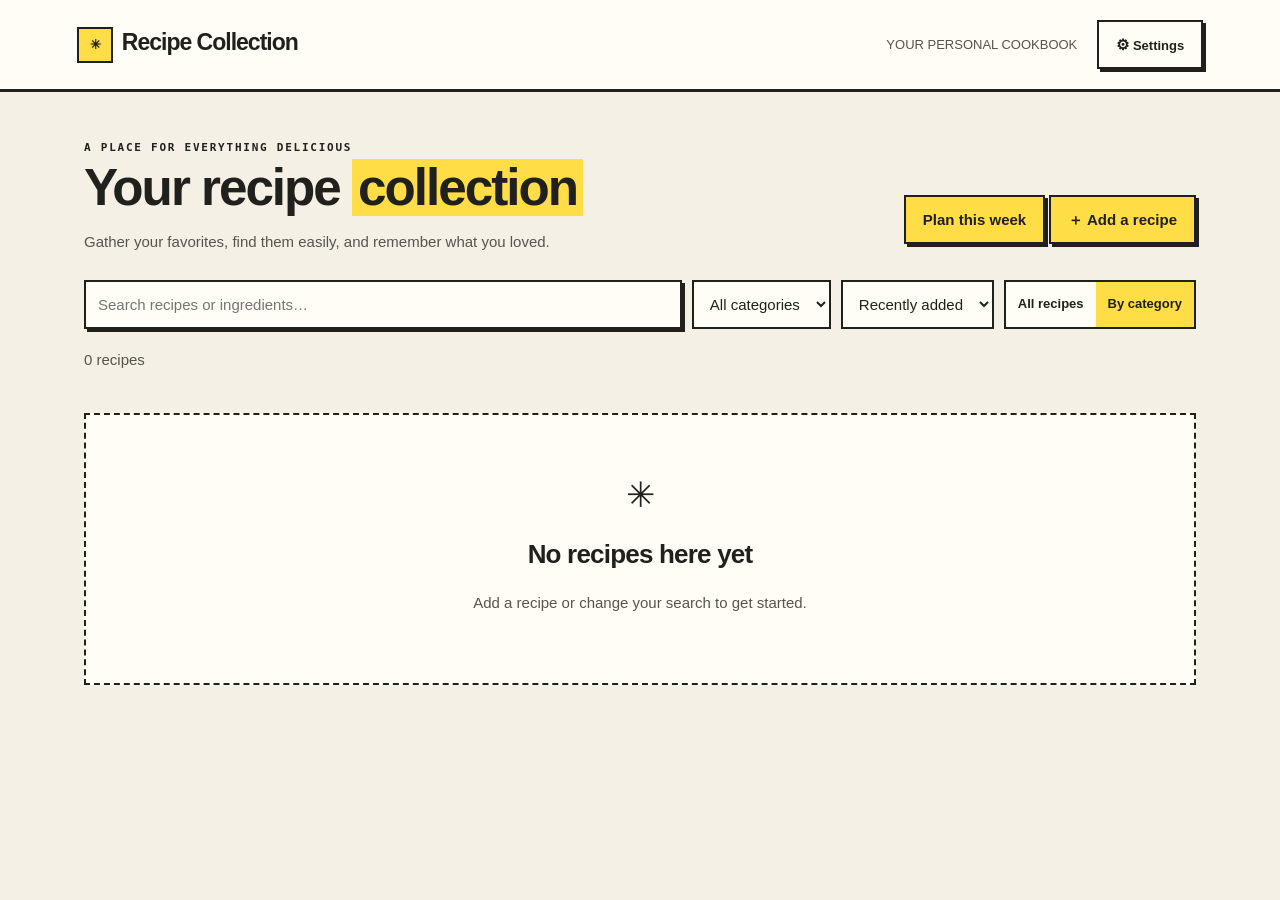
==== commit 37dd10a4: "Settings window: theme dropdown, Sync, and Backup in one place - The header now has only the Setting" ====
--- a/assets/index.html
+++ b/assets/index.html
@@ -1,11 +1,11 @@
-<!doctype html><html lang="en"><head><meta charset="utf-8"><meta name="viewport" content="width=device-width,initial-scale=1"><meta http-equiv="Content-Security-Policy" content="default-src 'self'; script-src 'self' 'unsafe-inline' https://accounts.google.com/gsi/client; style-src 'self' 'unsafe-inline' https://accounts.google.com/gsi/style; img-src 'self' data: blob: https:; connect-src 'self' https:; frame-src https://accounts.google.com/; object-src 'none'; base-uri 'none'; form-action 'self'"><meta name="referrer" content="strict-origin-when-cross-origin"><title>Recipe Collection</title><script src="config.js"></script><link rel="icon" href="data:image/svg+xml,%3Csvg xmlns='http://www.w3.org/2000/svg' viewBox='0 0 32 32'%3E%3Crect x='2' y='2' width='28' height='28' fill='%23ffdd47' stroke='%2320201d' stroke-width='3'/%3E%3Ctext x='16' y='25' font-size='22' text-anchor='middle' font-family='Arial' font-weight='900' fill='%2320201d'%3E*%3C/text%3E%3C/svg%3E"><style>
+<!doctype html><html lang="en"><head><meta charset="utf-8"><meta name="viewport" content="width=device-width,initial-scale=1"><meta http-equiv="Content-Security-Policy" content="default-src 'self'; script-src 'self' 'unsafe-inline'; style-src 'self' 'unsafe-inline'; img-src 'self' data: blob: https:; connect-src 'self' https:; frame-src 'none'; object-src 'none'; base-uri 'none'; form-action 'self'"><meta name="referrer" content="strict-origin-when-cross-origin"><title>Recipe Collection</title><script src="config.js"></script><link rel="icon" href="data:image/svg+xml,%3Csvg xmlns='http://www.w3.org/2000/svg' viewBox='0 0 32 32'%3E%3Crect x='2' y='2' width='28' height='28' fill='%23ffdd47' stroke='%2320201d' stroke-width='3'/%3E%3Ctext x='16' y='25' font-size='22' text-anchor='middle' font-family='Arial' font-weight='900' fill='%2320201d'%3E*%3C/text%3E%3C/svg%3E"><style>
 *{box-sizing:border-box}body{margin:0;background:#f6f5ef;color:#26382e;font:15px system-ui}header{background:#263e31;color:#fff;padding:20px 6%;display:flex;justify-content:space-between;align-items:center}header span{color:#c7d1c8;font-size:13px}.wrap{max-width:1160px;margin:auto;padding:48px 24px}h1{font:normal 44px Georgia;margin:5px 0 10px}.top{display:flex;justify-content:space-between;align-items:end;gap:20px}.eyebrow{text-transform:uppercase;letter-spacing:.16em;color:#a26b43;font-size:11px;font-weight:700}button,.button{border:0;border-radius:7px;padding:12px 17px;background:#345440;color:white;cursor:pointer;font:inherit;font-weight:600}button:hover{opacity:.85}.toolbar{display:flex;gap:10px;margin:28px 0 20px;flex-wrap:wrap}input,select,textarea{font:inherit;color:#26382e;border:1px solid #d8dfd6;background:white;border-radius:7px;padding:12px}input[type=search]{flex:1;min-width:210px}.view-switch{display:flex;background:#e8ede5;border-radius:7px;padding:3px}.view-switch button{background:transparent;color:#345440;padding:8px 12px;font-size:13px}.view-switch button[aria-pressed=true]{background:#345440;color:white}#category-nav{display:flex;gap:8px;flex-wrap:wrap;margin:0 0 28px}#category-nav[hidden]{display:none}.category-jump{border:1px solid #d8dfd6;border-radius:99px;background:white;padding:7px 13px;color:#345440;text-decoration:none;font-size:13px}.category-jump:hover{background:#e8ede5}.category-section{margin-bottom:36px;scroll-margin-top:24px}.category-heading{display:flex;gap:14px;align-items:baseline;border-bottom:1px solid #d8dfd6;margin-bottom:18px;padding-bottom:12px}.category-heading h2{margin:0}.category-heading span{font-size:13px;color:#68776e}.grid{display:grid;grid-template-columns:repeat(auto-fill,minmax(250px,1fr));gap:16px}.card{background:#fff;border:1px solid #e1e5dc;border-radius:6px;padding:14px;display:flex;flex-direction:column;overflow:hidden}.detail-image{width:100%;max-height:260px;object-fit:cover;border-radius:8px;margin:18px 0 0}.card[role=button]{cursor:pointer}.card[role=button]:focus-visible{outline:3px solid #ad7b46;outline-offset:3px}.nav-row{display:flex;align-items:center;justify-content:space-between;margin:22px 0 0}.card .tag{padding:4px 8px;font-size:10px}.card .tags{gap:4px;margin-bottom:2px}.tags{display:flex;flex-wrap:wrap;gap:6px;margin-bottom:5px}.tag{color:#725638;background:#f4eee4;border-radius:99px;padding:6px 10px;font-size:11px;text-transform:uppercase;letter-spacing:.08em;font-weight:700;align-self:flex-start;display:inline-block}.link{background:none;color:#345440;padding:6px}.empty{grid-column:1/-1;text-align:center;padding:55px;background:#fff;border:1px dashed #cfd8ca;border-radius:10px}.empty .icon{font-size:35px}dialog{border:0;border-radius:12px;max-width:660px;width:calc(100% - 32px);padding:0;box-shadow:0 20px 80px #0003}dialog::backdrop{background:#14271bcc}.modal{padding:28px}.modalhead{display:flex;justify-content:space-between;align-items:center}.modal h2{margin:0}.fields{display:grid;grid-template-columns:1fr 1fr;gap:14px;margin:22px 0}.fields label{display:flex;flex-direction:column;gap:6px;font-size:13px;font-weight:600}.full{grid-column:1/-1}textarea{min-height:100px;resize:vertical}.actions{display:flex;justify-content:flex-end;gap:10px}.recipe-text{white-space:pre-wrap;line-height:1.6}.ingredients-columns{columns:2;column-gap:28px;white-space:normal}.ingredient-line{break-inside:avoid;margin:0 0 8px;line-height:1.5;white-space:pre-wrap}@media(max-width:560px){.ingredients-columns{columns:1}}.rating button{font-size:25px;background:none;color:#be8949;padding:3px}@media(max-width:600px){.top{align-items:start;flex-direction:column}.fields{grid-template-columns:1fr}.full{grid-column:auto}h1{font-size:36px}}
 
 
 :root{--ink:#20201d;--paper:#fffdf5;--accent:#ffdd47;--accent-two:#ff9cbb;--accent-three:#c7e6a1;--canvas:#f4f0e6;--muted:#55554b}
 body{background:var(--canvas);color:var(--ink);font-family:Arial,sans-serif;line-height:1.4}header{background:var(--paper);color:var(--ink);border-bottom:3px solid var(--ink);gap:14px}header b{font:900 23px Arial;letter-spacing:-1px}header span{color:var(--muted)}.header-tools{display:flex;align-items:center;gap:20px}.brand-icon{display:inline-grid;place-items:center;background:var(--accent);border:2px solid var(--ink);width:36px;height:36px;margin-right:9px;color:var(--ink)}h1{font:900 clamp(34px,4vw,56px)/1.06 Arial;letter-spacing:-2px;margin-bottom:16px}h1 mark{color:var(--ink);background:var(--accent);padding:0 6px}h2,.modal h2{font:900 26px/1.15 Arial;letter-spacing:-.8px}.eyebrow{font-family:monospace;color:var(--ink)}.sub,small{color:var(--muted)}button,.button{border:2px solid var(--ink);border-radius:0;background:var(--accent);color:var(--ink);box-shadow:3px 3px 0 var(--ink);font-weight:700}button:hover,.button:hover{opacity:1;transform:translate(-1px,-1px)}button:active{transform:translate(2px,2px);box-shadow:1px 1px 0 var(--ink)}button:disabled{opacity:.45;transform:none;cursor:default}.secondary{background:var(--paper);color:var(--ink);border:2px solid var(--ink)}input,textarea,select{background:var(--paper);color:var(--ink);border:2px solid var(--ink);border-radius:0}input[type=search]{box-shadow:3px 3px 0 var(--ink)}:focus-visible{outline:3px solid var(--ink);outline-offset:4px}.card{background:var(--paper);border:2px solid var(--ink);border-radius:0;box-shadow:4px 4px 0 var(--ink);transition:transform .12s;min-width:0}.card:hover{transform:translate(-2px,-2px);box-shadow:6px 6px 0 var(--ink)}.card img{border-radius:0;border-bottom:2px solid var(--ink)}.card h3{font:900 21px/1.13 Arial;letter-spacing:-.6px}.tag,.card .tag{color:var(--ink);background:var(--accent-three);border:1px solid var(--ink);border-radius:0;font-family:monospace;letter-spacing:0}.tag:nth-child(2n){background:var(--accent-two)}.category-heading{border-bottom:3px solid var(--ink)}.category-heading span{font-family:monospace;color:var(--muted)}.category-jump{border:2px solid var(--ink);border-radius:0;color:var(--ink);background:var(--paper);box-shadow:2px 2px 0 var(--ink);font-weight:700}.category-jump:hover{background:var(--accent-three)}.view-switch{border:2px solid var(--ink);border-radius:0;background:var(--paper);gap:0;padding:0}.view-switch button{border:0;border-radius:0;box-shadow:none;color:var(--ink);background:var(--paper)}.view-switch button[aria-pressed=true]{background:var(--accent);color:var(--ink)}.view-switch button:hover{transform:none}.empty{border:2px dashed var(--ink);background:var(--paper);border-radius:0}dialog{background:var(--paper);color:var(--ink);border:3px solid var(--ink);border-radius:0;box-shadow:8px 8px 0 var(--ink)}dialog::backdrop{background:#20201d99}.detail-image{border-radius:0;border:2px solid var(--ink)}.link{background:transparent;box-shadow:none;color:var(--ink);border:0}.rating button{color:var(--ink);box-shadow:none;border:0}a{color:inherit}.modalhead{gap:15px}.settings-layout{display:grid;grid-template-columns:1fr 1.1fr;gap:24px;margin:22px 0}.palette-list{display:grid;gap:10px}.palette-choice{background:var(--paper);padding:12px;text-align:left;display:flex;align-items:center;gap:10px;font-size:13px}.palette-choice[aria-pressed=true]{outline:3px solid var(--ink);outline-offset:2px}.swatches{display:flex;flex-shrink:0}.swatch{display:block;width:19px;height:24px;border:1px solid #20201d}.theme-preview{padding:18px;background:var(--canvas);color:var(--ink);border:2px solid var(--ink);align-self:start}.preview-label{font:700 11px monospace;text-transform:uppercase;margin-bottom:15px}.preview-window{border:2px solid var(--ink);background:var(--paper);box-shadow:4px 4px 0 var(--ink)}.preview-header{border-bottom:2px solid var(--ink);padding:12px;font-weight:900}.preview-content{padding:14px}.preview-title{font-size:23px;line-height:1.05;font-weight:900;letter-spacing:-1px;margin:0 0 14px}.preview-title mark{background:var(--accent);color:var(--ink)}.preview-recipe{background:var(--paper);border:2px solid var(--ink);padding:12px;box-shadow:3px 3px 0 var(--ink)}.preview-pill{display:inline-block;font:700 10px monospace;padding:3px 6px;background:var(--accent-three);border:1px solid var(--ink)}.preview-secondary{background:var(--accent-two)}.preview-recipe strong{display:block;margin-top:10px}.preview-action{display:inline-block;background:var(--accent);border:2px solid var(--ink);box-shadow:2px 2px 0 var(--ink);padding:7px 10px;margin-top:15px;font-weight:700;font-size:12px}#appearance{max-width:820px}#theme-status{min-height:20px;font-size:13px}@media(max-width:650px){.header-tools>span{display:none}.settings-layout{grid-template-columns:1fr}.theme-preview{order:-1}.palette-list{grid-template-columns:1fr 1fr}.palette-choice{font-size:12px;flex-wrap:wrap}.wrap{padding-top:30px}header{padding:16px 20px}header b{font-size:19px}.header-tools{gap:0}#settings-open{padding:8px 10px;font-size:12px}h1{letter-spacing:-1.5px}}@media(prefers-reduced-motion:reduce){.card{transition:none}}
-.recipe-markdown{white-space:normal}.recipe-markdown .md-line{white-space:pre-wrap;line-height:1.6}.recipe-markdown .md-gap{height:12px}.recipe-markdown h4,.recipe-markdown h5,.recipe-markdown h6{break-after:avoid;margin:14px 0 8px;font-weight:800;line-height:1.25}.recipe-markdown h4{font-size:19px}.recipe-markdown h5{font-size:17px}.recipe-markdown h6{font-size:15px}.recipe-markdown ul,.recipe-markdown ol{margin:0;padding-left:24px}.recipe-markdown li{break-inside:avoid;white-space:pre-wrap;margin-bottom:8px;line-height:1.5}.markdown-tools{display:flex;gap:8px;margin-top:5px;flex-wrap:wrap}.markdown-tools button{padding:5px 10px;font-size:12px}.markdown-tools button:first-child{font-weight:900}.markdown-tools button:nth-child(2){font-style:italic}.recipe-yield{font-size:13px;font-weight:600;color:var(--muted);margin:8px 0 2px}.recipe-yield[hidden]{display:none}.grid{gap:20px}.card{padding:0;overflow:visible;position:relative;cursor:pointer}.card.menu-open{z-index:20}.card-media{position:relative;height:180px;overflow:hidden;border-bottom:2px solid var(--ink);background:repeating-linear-gradient(135deg,var(--accent-three) 0 14px,var(--paper) 14px 16px)}.card-media::before{content:'✳';position:absolute;inset:0;display:grid;place-items:center;font:900 56px/1 Arial;color:var(--ink)}.card .card-media img{position:relative}.card .card-media img{display:block;width:100%;height:100%;margin:0;object-fit:cover;border:0}.card-placeholder{height:100%;display:grid;place-items:center;font:900 56px/1 Arial;color:var(--ink);background:repeating-linear-gradient(135deg,var(--accent-three) 0 14px,var(--paper) 14px 16px)}.card-peek{position:absolute;inset:auto 0 0 0;max-height:100%;padding:12px 14px;background:var(--ink);color:var(--paper);font:12px/1.45 monospace;transform:translateY(101%);transition:transform .18s ease-out;display:flex;flex-direction:column;gap:4px}.card-peek strong{font:900 11px Arial;letter-spacing:.08em;text-transform:uppercase;color:var(--accent)}.card-peek span{display:-webkit-box;-webkit-box-orient:vertical;-webkit-line-clamp:5;overflow:hidden}@media(hover:hover){.card:hover:not(.menu-open):not(.meal-selectable) .card-peek{transform:none}}@media(prefers-reduced-motion:reduce){.card-peek{transition:none}}.card-badge{position:absolute;top:10px;left:10px;background:var(--accent);border:2px solid var(--ink);padding:3px 8px;font:900 11px Arial;text-transform:uppercase;letter-spacing:.05em}.card-body{padding:12px 14px 0;display:flex;flex-direction:column;gap:6px}.card-body h3{margin:0}.card-title{all:unset;cursor:pointer;display:-webkit-box;-webkit-box-orient:vertical;-webkit-line-clamp:2;overflow:hidden;overflow-wrap:anywhere}.card-title:focus-visible{outline:3px solid var(--ink);outline-offset:3px}.card-body .tags{flex-wrap:nowrap;overflow:hidden;margin:0}.card-body .tag{white-space:nowrap;overflow:hidden;text-overflow:ellipsis;max-width:60%}.card-body .tag-more{background:var(--paper)}.card-body .recipe-yield{margin:0}.card .card-actions{margin-top:auto;padding:10px 8px 8px 10px;display:flex;align-items:center;justify-content:space-between;gap:8px}.card-rating{display:flex}.card-rating button{all:unset;cursor:pointer;font-size:19px;line-height:1;padding:4px 2px;color:var(--muted)}.card-rating button.on{color:var(--ink)}.card-rating button:hover{transform:scale(1.15)}.card-rating button:focus-visible{outline:2px solid var(--ink);outline-offset:1px}.card-more{position:relative}.card-menu-button{width:34px;height:34px;padding:0;font-size:20px;line-height:1;background:var(--paper);box-shadow:2px 2px 0 var(--ink)}.card-menu{position:absolute;right:0;bottom:calc(100% + 8px);min-width:210px;background:var(--paper);border:2px solid var(--ink);box-shadow:4px 4px 0 var(--ink);display:flex;flex-direction:column;padding:4px;z-index:30}.card-menu[hidden]{display:none}.card-menu button{all:unset;cursor:pointer;padding:10px 12px;font-weight:700;font-size:14px}.card-menu button:hover,.card-menu button:focus-visible{background:var(--accent)}.card-menu .danger-text:hover,.card-menu .danger-text:focus-visible{background:var(--accent-two)}.modalhead{align-items:flex-start}.modalhead .link{flex-shrink:0;font-size:18px;line-height:1;padding:6px 8px}label.button{display:inline-block}.field-label{display:block;font-size:13px;font-weight:600}#confirm-dialog{max-width:480px}#confirm-message{white-space:pre-line;line-height:1.5;margin:14px 0 24px}button.danger{background:var(--accent-two)}.markdown-tools+textarea{margin-top:6px}#detail{max-width:none;width:100%;height:100%;max-height:none;margin:0;padding:0;border:0;box-shadow:none;background:var(--canvas)}#detail::backdrop{background:var(--canvas)}.rp-bar{position:sticky;top:0;z-index:5;background:var(--paper);border-bottom:3px solid var(--ink);padding:12px 5%;display:flex;justify-content:space-between;align-items:center;gap:12px}.rp-nav{display:flex;align-items:center;gap:10px}.rp-nav button{min-width:44px;min-height:40px;padding:6px 12px}.rp-main{max-width:1160px;margin:0 auto;padding:32px 5% 64px}.rp-hero{display:grid;grid-template-columns:repeat(2,minmax(0,1fr));gap:36px;align-items:stretch}.rp-hero-text{display:flex;flex-direction:column;gap:14px;min-width:0}.rp-hero-text .tags{margin:0}#dname{margin:0;font:900 clamp(34px,4.4vw,52px)/1.05 Arial;letter-spacing:-2px;overflow-wrap:anywhere}#dsource{margin:0}#dsource:empty{display:none}#detail .rating{margin:0}.rp-facts{display:grid;grid-template-columns:repeat(var(--fact-count,4),minmax(0,1fr));gap:2px;background:var(--ink);border:2px solid var(--ink);box-shadow:4px 4px 0 var(--ink);margin:4px 0 0}.rp-facts[hidden]{display:none}.rp-fact{background:var(--paper);padding:12px 16px;min-width:0}.rp-fact dt{font:900 11px Arial;text-transform:uppercase;letter-spacing:.06em}.rp-fact dd{margin:3px 0 0;font-size:17px;font-weight:700;overflow-wrap:anywhere}.rp-fact.total{background:var(--accent)}.rp-actions{display:flex;gap:12px;flex-wrap:wrap;align-items:stretch;margin-top:auto;padding-top:6px}.rp-actions>button{min-height:46px;padding:10px 18px}#dplan[aria-pressed=true]{background:var(--accent-three)}.rp-more{position:relative}.rp-more .card-menu-button{width:46px;height:100%;min-height:46px}.rp-more .card-menu{top:calc(100% + 8px);bottom:auto;left:0;right:auto}.rp-photo{position:relative;min-height:360px;border:2px solid var(--ink);box-shadow:6px 6px 0 var(--ink);background:repeating-linear-gradient(135deg,var(--accent-three) 0 14px,var(--paper) 14px 16px);overflow:hidden}.rp-photo::before{content:'✳';position:absolute;inset:0;display:grid;place-items:center;font:900 64px/1 Arial}.rp-photo img{position:absolute;inset:0;width:100%;height:100%;object-fit:cover;margin:0;border:0;border-radius:0}.rp-photo:not(.has-photo) img{display:none}.rp-toolbar{display:flex;justify-content:space-between;align-items:center;gap:12px;flex-wrap:wrap;margin:40px 0 26px;padding-top:22px;border-top:3px solid var(--ink)}.rp-servings{display:flex;align-items:center;gap:10px;flex-wrap:wrap}.rp-servings-label{font:900 13px Arial;text-transform:uppercase;letter-spacing:.06em}.rp-servings>button.secondary{width:40px;height:40px;padding:0;font:900 18px Arial;box-shadow:none}.rp-servings>button:disabled{opacity:.35;cursor:not-allowed}.rp-servings-value{font:900 18px Arial;min-width:28px;text-align:center}.rp-servings-state{font-size:14px}#dservings-reset{font-weight:700;text-decoration:underline}.rp-tabs{display:none}.rp-body{display:flex;gap:36px;align-items:flex-start;flex-wrap:wrap}.rp-left{flex:1 1 300px;max-width:400px;display:flex;flex-direction:column;gap:22px;min-width:0}.rp-right{flex:999 1 460px;min-width:0}.rp-card{border:2px solid var(--ink);background:var(--paper);box-shadow:4px 4px 0 var(--ink);padding:18px 20px}.rp-card h3{margin:0 0 8px;font:900 20px Arial;letter-spacing:-.5px}.rp-card-head{display:flex;justify-content:space-between;align-items:center;gap:10px;margin-bottom:10px}.rp-card-head h3,.rp-right>.rp-card-head h3{margin:0;font:900 24px Arial;letter-spacing:-.6px}.rp-small{padding:5px 10px;font-size:12px;box-shadow:none}#ding{white-space:normal}#ding ul,#ding ol{list-style:none;margin:0;padding:0}#ding .ingredient-line,#ding li{padding:9px 0;margin:0;border-bottom:1px dashed var(--ink);line-height:1.45;white-space:normal}#ding .ingredient-line:last-child,#ding li:last-child{border-bottom:0}#ding .md-gap{height:4px}#ding h4,#ding h5,#ding h6{margin:16px 0 2px;font:900 14px Arial;text-transform:uppercase;letter-spacing:.05em}.ing-check{display:inline-flex;gap:12px;align-items:flex-start;cursor:pointer;font-weight:400}.ing-check input{width:20px;height:20px;margin:1px 0 0;flex:none;accent-color:var(--ink)}.ing-check.done .ing-text{text-decoration:line-through;color:var(--muted)}.ing-amount{font-weight:900}#ding .sub-hint{margin-left:6px}#original{margin:0}#original summary{cursor:pointer;font-weight:700}.rp-cook{padding:8px 14px;background:var(--accent-three)}.rp-cook[aria-pressed=true]{background:var(--ink);color:var(--paper)}.rp-cook-status{margin:0 0 12px;font-weight:700}.rp-cook-status:empty{display:none}.rp-steps{list-style:none;margin:0 0 14px;padding:0;display:flex;flex-direction:column;gap:14px}.rp-step{display:flex;gap:16px;border:2px solid var(--ink);background:var(--paper);padding:16px 18px}.rp-step-num{flex:none;display:grid;place-items:center;width:36px;height:36px;background:var(--accent);border:2px solid var(--ink);font:900 17px Arial}.rp-step-text{margin-top:6px;line-height:1.55;min-width:0;overflow-wrap:anywhere}.rp-step-heading{margin:20px 0 10px;font:900 15px Arial;text-transform:uppercase;letter-spacing:.05em}#detail.cooking .rp-step{cursor:pointer;font-size:20px}#detail.cooking .rp-step-num{width:44px;height:44px;font-size:20px}#detail.cooking .rp-step.current{box-shadow:6px 6px 0 var(--ink);background:#fff6c2}.rp-step.done{opacity:.55}.rp-step.done .rp-step-text{text-decoration:line-through}.rp-step.done .rp-step-num{background:var(--accent-three)}@media(max-width:760px){.rp-bar{padding:10px 14px}.rp-main{padding:0 0 48px}.rp-hero{grid-template-columns:1fr;gap:0}.rp-photo{order:-1;min-height:230px;border-width:0 0 2px;box-shadow:none}.rp-hero-text{padding:20px 16px 0}.rp-facts{grid-template-columns:repeat(2,minmax(0,1fr))}.rp-fact:last-child:nth-child(odd){grid-column:1/-1}.rp-actions>button{flex:1 1 40%}.rp-toolbar,.rp-tabs,.rp-body{margin-left:16px;margin-right:16px}.rp-toolbar{margin-top:24px;margin-bottom:16px}.rp-tabs{display:grid;grid-template-columns:repeat(2,minmax(0,1fr));border:2px solid var(--ink);margin-bottom:16px}.rp-tabs button{border:0;box-shadow:none;background:var(--paper);min-height:44px;font-weight:900}.rp-tabs button+button{border-left:2px solid var(--ink)}.rp-tabs button[aria-selected=true]{background:var(--ink);color:var(--paper)}.rp-body[data-tab=ingredients] .rp-right,.rp-body[data-tab=steps] .rp-left{display:none}.rp-left{max-width:none}.rp-step{padding:14px}}#editor{max-width:880px}#form .modalhead{margin-bottom:6px}.form-group{border:0;margin:22px 0 0;padding:0;display:flex;flex-direction:column;gap:14px;min-width:0}.form-group legend{font:12px monospace;text-transform:uppercase;letter-spacing:.08em;padding:0;margin-bottom:12px}.form-group label{display:flex;flex-direction:column;gap:6px;font-size:13px;font-weight:700;min-width:0}.form-group small,.form-group input,.form-group textarea{font-weight:400}.form-row{display:grid;grid-template-columns:repeat(2,minmax(0,1fr));gap:14px}.form-row.three{grid-template-columns:repeat(3,minmax(0,1fr))}.form-time{border:2px solid var(--ink);background:#fff6c2;padding:16px 20px}.form-time legend{padding:2px 8px;margin:0;background:var(--paper);border:2px solid var(--ink)}.form-total{margin:0;font-size:14px;display:flex;gap:8px;align-items:center;flex-wrap:wrap}.total-chip{font:900 11px Arial;text-transform:uppercase;letter-spacing:.06em;background:var(--accent);border:2px solid var(--ink);padding:2px 7px}.total-chip[hidden]{display:none}.form-group textarea{min-height:220px}.form-group textarea.short{min-height:76px}.form-photo{display:flex;gap:16px;align-items:center}.form-photo>label{flex:1}.form-photo-preview{flex:none;position:relative;width:112px;height:84px;border:2px solid var(--ink);background:repeating-linear-gradient(135deg,var(--accent-three) 0 14px,var(--paper) 14px 16px)}.form-photo-preview::before{content:'✳';position:absolute;inset:0;display:grid;place-items:center;font:900 30px/1 Arial}.form-photo-preview img{position:absolute;inset:0;width:100%;height:100%;object-fit:cover}.form-actions{border-top:2px solid var(--ink);padding-top:18px;margin-top:22px}#beautify{margin-right:auto}@media(max-width:640px){.form-row,.form-row.three{grid-template-columns:1fr}.form-photo{align-items:flex-start}}.sub-hint{display:inline-block;vertical-align:1px;margin-left:4px;padding:1px 7px;font:900 11px/1.5 Arial;letter-spacing:.03em;text-transform:uppercase;white-space:nowrap;background:var(--accent);border:2px solid var(--ink);box-shadow:2px 2px 0 var(--ink);cursor:pointer;break-inside:avoid}.sub-hint:hover{transform:translate(-1px,-1px);box-shadow:3px 3px 0 var(--ink)}.sub-hint:active{transform:translate(2px,2px);box-shadow:none}#subs-dialog{max-width:640px}.subs-table-wrap{overflow-x:auto;margin:14px 0 10px}.subs-table{width:100%;border-collapse:collapse;border:2px solid var(--ink);background:var(--paper);font-size:15px}.subs-table th,.subs-table td{border:2px solid var(--ink);padding:9px 12px;text-align:left;vertical-align:top}.subs-table thead th{background:var(--accent-three);font:900 13px/1.25 Arial;text-transform:uppercase;letter-spacing:.03em}.subs-table tbody th{font-weight:700}.subs-table .subs-current-col{font-weight:900}.subs-table tr.subs-match th,.subs-table tr.subs-match td{background:var(--accent)}.subs-table tr.subs-match th:first-child::before{content:"→ ";}#subs-for{font-weight:700;color:var(--ink)}@media(max-width:480px){.subs-table{font-size:13px}.subs-table th,.subs-table td{padding:7px 8px}.subs-table thead th{font-size:11px}}#sync-open{display:inline-flex;align-items:center;gap:8px}.sync-icon{width:24px;height:24px;flex-shrink:0;overflow:visible}.sync-icon .cloud{fill:var(--paper);stroke:var(--ink);stroke-width:2;stroke-linejoin:round}.sync-icon .g{display:none;stroke:var(--ink);stroke-width:2;stroke-linecap:round;stroke-linejoin:round;fill:none}.sync-icon .g circle{fill:var(--ink);stroke:none}#sync-open[data-state=synced] .cloud{fill:var(--accent-three)}#sync-open[data-state=synced] .g-synced{display:inline}#sync-open[data-state=syncing] .cloud{fill:var(--accent)}#sync-open[data-state=syncing] .g-syncing{display:inline}#sync-open[data-state=paused] .cloud,#sync-open[data-state=error] .cloud{fill:var(--accent-two)}#sync-open[data-state=paused] .g-alert,#sync-open[data-state=error] .g-alert{display:inline}@media(prefers-reduced-motion:no-preference){#sync-open[data-state=syncing] .g-syncing circle{animation:sync-pulse 1s infinite ease-in-out}#sync-open[data-state=syncing] .g-syncing circle:nth-child(2){animation-delay:.15s}#sync-open[data-state=syncing] .g-syncing circle:nth-child(3){animation-delay:.3s}}@keyframes sync-pulse{0%,80%,100%{opacity:.25}40%{opacity:1}}#sync-dialog,#urlmodal{max-width:620px}.sync-points{margin:14px 0 6px;padding-left:20px;line-height:1.6;color:var(--muted)}.sync-error{color:var(--ink);background:var(--accent-two);border:2px solid var(--ink);padding:8px 10px}#sync-status:empty,#urlerror:empty{display:none}.url-row{display:flex;gap:10px;margin:6px 0 4px}.url-row input{flex:1;min-width:0;margin:0}.url-row button{flex:none;padding:0 16px;box-shadow:none}@media (hover:none) and (pointer:coarse){#bookmarklet-option{display:none}}.add-link{margin-top:14px}.add-link .actions{margin-top:12px}#urlerror{margin:12px 0 0}.import-option summary{list-style:none;display:flex;align-items:center;gap:12px;min-height:44px}.import-option summary::-webkit-details-marker{display:none}.import-option summary::before{content:'';flex:none;width:0;height:0;border-left:9px solid var(--ink);border-top:6px solid transparent;border-bottom:6px solid transparent;transition:transform .15s}.import-option[open] summary::before{transform:rotate(90deg)}@media(prefers-reduced-motion:reduce){.import-option summary::before{transition:none}}.import-option{border-top:2px solid var(--ink);padding-top:16px;margin-top:18px}.import-option h3{font:900 18px/1.2 Arial;margin:0 0 6px}.import-option summary{font:900 18px/1.2 Arial;cursor:pointer}.import-option[open] summary{margin-bottom:8px}#bookmarklet{display:inline-block;text-decoration:none;padding:10px 16px;margin:6px 12px 6px 0;cursor:grab}.import-option textarea{display:block;width:100%;min-height:120px;margin:6px 0 12px;font-family:monospace;font-size:12px}.import-option input{display:block;width:100%;margin:6px 0 4px}#urlerror{margin-top:16px}.header-tools .sync-label,.header-tools .settings-label{color:var(--ink)}.header-tools button{white-space:nowrap}@media(max-width:640px){.header-tools>span{display:none}.header-tools{gap:8px}header b{font-size:18px;letter-spacing:-.5px;white-space:nowrap}header .brand-icon{width:30px;height:30px;margin-right:7px}.header-tools button{padding:8px 10px;font-size:13px}#sync-dialog .actions{flex-wrap:wrap}#sync-dialog .actions button{flex:1 1 40%}#sync-dialog #sync-forget{order:3;flex-basis:100%}}@media(max-width:430px){.settings-label{display:none}}@media(max-width:400px){header{padding-left:14px!important;padding-right:14px!important}header .brand-icon{display:none}header b{font-size:17px}.header-tools{gap:6px}}</style><link rel="stylesheet" href="meal-planner.css"></head><body><header><b><span class="brand-icon">✳</span>Recipe Collection</b><div class="header-tools"><span>YOUR PERSONAL COOKBOOK</span><button type="button" id="sync-open" class="secondary" aria-haspopup="dialog" hidden><svg class="sync-icon" viewBox="0 0 24 24" aria-hidden="true" focusable="false"><path class="cloud" d="M7 19h10.5a4.5 4.5 0 0 0 .7-8.95A6 6 0 0 0 6.6 9.2 5 5 0 0 0 7 19z"/><path class="g g-synced" d="M9.2 14.2l2 2 3.8-4.2"/><g class="g g-syncing"><circle cx="9.3" cy="14.6" r="1.1"/><circle cx="12.2" cy="14.6" r="1.1"/><circle cx="15.1" cy="14.6" r="1.1"/></g><g class="g g-alert"><path d="M12.2 11.2v3.2"/><circle cx="12.2" cy="16.9" r="1.1"/></g></svg><span class="sync-label">Sync</span></button><button type="button" id="settings-open" class="secondary" aria-haspopup="dialog" aria-label="Settings">⚙<span class="settings-label"> Settings</span></button></div></header><main class="wrap"><div class="top"><div><div class="eyebrow">A place for everything delicious</div><h1>Your recipe <mark>collection</mark></h1><div class="sub">Gather your favorites, find them easily, and remember what you loved.</div></div><div><button id="add">＋ Add a recipe</button></div></div><div class="toolbar"><input id="search" type="search" placeholder="Search recipes or ingredients…" aria-label="Search recipes"><select id="category" aria-label="Filter category"><option value="">All categories</option></select><select id="sort" aria-label="Sort recipes"><option value="recent">Recently added</option><option value="name">Name A–Z</option><option value="rating">Highest rated</option></select><div class="view-switch" role="group" aria-label="Recipe view"><button type="button" id="view-all" aria-pressed="false">All recipes</button><button type="button" id="view-category" aria-pressed="true">By category</button></div><button class="secondary" id="export">Export</button><label class="button secondary" for="restore">Import backup</label><input id="restore" type="file" accept="application/json" hidden></div><p class="sub" id="count"></p><nav id="category-nav" aria-label="Jump to category"></nav><div class="grid" id="grid"></div></main>
-<dialog id="appearance" aria-labelledby="appearance-title"><div class="modal"><div class="modalhead"><h2 id="appearance-title">Make it yours</h2><button type="button" class="link" data-close="appearance" aria-label="Close settings">✕</button></div><p class="sub">Choose an accent palette. Preview it here before applying.</p><div class="settings-layout"><div id="palette-list" class="palette-list" aria-label="Accent palettes"></div><div id="theme-preview" class="theme-preview" aria-label="Selected palette preview"><div class="preview-label">Preview · <span id="preview-name"></span></div><div class="preview-window"><div class="preview-header">✳ Recipe Collection</div><div class="preview-content"><div class="preview-title">Your recipe <mark>collection</mark></div><div class="preview-recipe"><span class="preview-pill">DINNER</span> <span class="preview-pill preview-secondary">CHICKEN</span><strong>Sunday favorites</strong><span class="preview-action">＋ Add a recipe</span></div></div></div></div></div><p id="theme-status" role="status" class="sub"></p><div class="actions"><button type="button" class="secondary" data-close="appearance">Cancel</button><button type="button" id="apply-theme">Apply palette</button></div></div></dialog><dialog id="urlmodal" aria-labelledby="import-title"><div class="modal"><div class="modalhead"><h2 id="import-title">Add a recipe</h2><button type="button" class="link" data-close="urlmodal" aria-label="Close">✕</button></div><p class="sub">Paste a link to any recipe and the details are filled in for you. You’ll review everything before it’s saved.</p><form id="urlform" class="add-link"><label for="recipeurl" class="field-label">Recipe link</label><div class="url-row"><input id="recipeurl" type="url" required inputmode="url" autocomplete="off" placeholder="https://example.com/recipe"><button type="button" class="secondary" id="urlpaste" hidden>Paste</button></div><small>Copy the link from your browser or the share menu, then paste it here.</small><div class="actions"><button id="urlsubmit">Find recipe</button></div></form><p id="urlerror" role="status" class="sub"></p><details class="import-option" id="manual-option"><summary>Type it in yourself</summary><p class="sub">Start with a blank recipe and fill in the name, times, ingredients and steps. You can also start from a plain text file.</p><div class="actions"><button type="button" class="secondary" id="add-manual">Start a blank recipe</button></div></details><details class="import-option" id="paste-option"><summary>Paste the page instead</summary><p class="sub">For sites that won’t import from a link: on the recipe page, open View Page Source, select everything, copy it, and paste it here. Recipe JSON works too.</p><label class="field-label" for="pastehtml">Page source or recipe JSON</label><textarea id="pastehtml" spellcheck="false"></textarea><label class="field-label" for="pasteurl">Recipe page address (optional)</label><input id="pasteurl" type="url" placeholder="https://example.com/recipe"><div class="actions"><button type="button" id="pastesubmit">Find recipe</button></div></details><details class="import-option" id="bookmarklet-option"><summary>Save from your computer’s browser</summary><p class="sub">Drag this button to your bookmarks bar. When you’re on a recipe, click it and the recipe opens here. It works even on sites that block automatic imports.</p><a id="bookmarklet" class="button" href="#" draggable="true">＋ Save to Recipes</a><small id="bookmarklet-hint">Clicking it here does nothing. Drag it to your bookmarks.</small></details></div></dialog><dialog id="editor"><form class="modal" id="form"><div class="modalhead"><h2 id="formtitle">Add a recipe</h2><button type="button" class="link" data-close="editor" aria-label="Close">✕</button></div><p class="sub" id="formnote">Paste the details below, or choose a text file to start.</p><fieldset class="form-group"><legend>01 · Basics</legend><label>Recipe name<input name="name" required autofocus placeholder="e.g. Sunday tomato pasta"></label><div class="form-row"><label>Categories<input name="category" placeholder="e.g. Dinner, Chicken"><small>Separate categories with commas.</small></label><label>Source or original link<input name="source" placeholder="e.g. Family cookbook"></label></div></fieldset><fieldset class="form-group form-time"><legend>02 · Time &amp; servings</legend><div class="form-row three"><label>Prep time<input name="prepTime" placeholder="e.g. 15 minutes"></label><label>Cook time<input name="cookTime" placeholder="e.g. 1 hr 15 min"></label><label>Makes / servings<input name="yield" placeholder="e.g. 4 servings, 12 muffins"></label></div><p class="form-total"><span class="total-chip" id="form-total" hidden></span><span class="sub">Write times any way you like: “20 min”, “1 hr 15 min”, “overnight”. The total is added up for you.</span></p></fieldset><fieldset class="form-group"><legend>03 · Ingredients &amp; steps</legend><div class="form-row"><label>Ingredients<textarea name="ingredients" placeholder="One ingredient per line"></textarea></label><label>Instructions<textarea name="instructions" placeholder="1. First step&#10;2. Next step"></textarea></label></div></fieldset><fieldset class="form-group"><legend>04 · Extras</legend><label>Variations<textarea name="variations" class="short" placeholder="Ingredient swaps, alternate flavors, or different ways to prepare this recipe…"></textarea></label><div class="form-photo"><div class="form-photo-preview" id="form-photo-preview"><img alt="Current recipe photo" hidden></div><label>Recipe photo<input type="file" id="recipeimage" accept="image/jpeg,image/png,image/webp,image/gif"><small>Photos over 1 MB are compressed automatically and saved in this browser.</small></label></div><label>Start from a plain text file<input type="file" id="file" accept=".txt,.md,text/plain,text/markdown"><small>Text is placed in instructions for you to review and organize.</small></label></fieldset><p id="beautify-status" role="status" class="sub"></p><div class="actions form-actions"><button type="button" class="secondary" id="beautify">✦ Beautify</button><button type="button" class="secondary" data-close="editor">Cancel</button><button>Save recipe</button></div></form></dialog><dialog id="detail" aria-labelledby="dname"><div class="rp"><div class="rp-bar"><button type="button" class="secondary" data-close="detail">← All recipes</button><div class="rp-nav"><button id="prev" class="secondary" type="button" aria-label="Previous recipe">←</button><small id="position"></small><button id="next" class="secondary" type="button" aria-label="Next recipe">→</button></div></div><div class="rp-main"><section class="rp-hero"><div class="rp-hero-text"><div class="tags" id="dcat"></div><h2 id="dname"></h2><div class="rating" id="rating" aria-label="Rate this recipe"></div><p class="sub" id="dsource"></p><dl class="rp-facts" id="dfacts"></dl><div class="rp-actions"><button type="button" id="edit">Edit recipe</button><button type="button" class="secondary" id="dplan">＋ Add to this week</button><div class="rp-more"><button type="button" class="card-menu-button" id="dmore" aria-label="More actions" aria-haspopup="menu" aria-expanded="false">⋮</button><div class="card-menu" role="menu" id="dmenu" hidden><button type="button" role="menuitem" id="delete" class="danger-text">Delete recipe…</button></div></div></div></div><div class="rp-photo"><img id="dimage" alt="" hidden></div></section><div class="rp-toolbar"><div class="rp-servings" id="dservings" role="group" aria-label="Scale the recipe"><span class="rp-servings-label">Makes</span><button type="button" class="secondary" id="dservings-less" aria-label="Make less">−</button><span class="rp-servings-value" aria-live="polite"></span><button type="button" class="secondary" id="dservings-more" aria-label="Make more">＋</button><span class="rp-servings-state sub"></span><button type="button" class="link" id="dservings-reset" hidden>Reset</button></div></div><div class="rp-tabs" role="tablist" aria-label="Recipe sections"><button type="button" role="tab" id="tab-ingredients" aria-selected="true" aria-controls="rp-left">Ingredients</button><button type="button" role="tab" id="tab-steps" aria-selected="false" aria-controls="rp-right">Instructions</button></div><section class="rp-body" data-tab="ingredients"><div class="rp-left" id="rp-left"><div class="rp-card"><div class="rp-card-head"><h3>Ingredients</h3><button type="button" class="secondary rp-small" id="dcopy">Copy</button></div><div class="recipe-text" id="ding"></div></div><section id="variations-section" class="rp-card" hidden><h3>Variations</h3><div class="recipe-text" id="dvariations"></div></section><details id="original"><summary>View original text</summary><p><strong>Ingredients</strong></p><div class="recipe-text" id="original-ingredients"></div><p><strong>Instructions</strong></p><div class="recipe-text" id="original-instructions"></div></details></div><div class="rp-right" id="rp-right"><div class="rp-card-head"><h3>Instructions</h3><button type="button" class="rp-cook" id="dcook" aria-pressed="false">Cook mode</button></div><p id="cook-status" class="rp-cook-status" role="status"></p><div id="dinst"></div></div></section></div></div></dialog><dialog id="sync-dialog" aria-labelledby="sync-title"><div class="modal"><div class="modalhead"><h2 id="sync-title">Sync across your devices</h2><button type="button" class="link" data-close="sync-dialog" aria-label="Close sync">✕</button></div><div id="sync-off"><p class="sub">Sign in with Google to keep the same recipes on your phone, tablet and computer. They are saved to a private app folder in your own Google Drive.</p><ul class="sync-points"><li>Only this app can open that folder. It can’t see your other Drive files.</li><li>This website has no server, so your recipes go only between your browser and your Google Drive.</li><li>Sign in with the same Google account on each device. Meal plans and colors stay on each device.</li></ul><p class="sub"><a href="privacy.html" target="_blank" rel="noopener">How your data is handled</a></p></div><div id="sync-on" hidden><p class="sub">Syncing as <strong id="sync-email"></strong>. <span id="sync-last"></span></p><p class="sub">Changes you make here are sent to your Google Drive, and changes from your other devices appear here.</p></div><p id="sync-status" role="status" class="sub"></p><div class="actions"><button type="button" class="link" id="sync-forget" hidden>Delete synced copy</button><button type="button" class="secondary" id="sync-stop" hidden>Stop syncing here</button><button type="button" class="secondary" id="sync-redirect" hidden>Sign in on this page instead</button><button type="button" id="sync-go">Sign in with Google</button></div></div></dialog><dialog id="confirm-dialog" aria-labelledby="confirm-title" aria-describedby="confirm-message"><form method="dialog" class="modal"><div class="modalhead"><h2 id="confirm-title"></h2></div><p id="confirm-message" class="sub"></p><div class="actions"><button value="cancel" class="secondary" id="confirm-cancel">Cancel</button><button value="ok" id="confirm-ok">OK</button></div></form></dialog>
+.recipe-markdown{white-space:normal}.recipe-markdown .md-line{white-space:pre-wrap;line-height:1.6}.recipe-markdown .md-gap{height:12px}.recipe-markdown h4,.recipe-markdown h5,.recipe-markdown h6{break-after:avoid;margin:14px 0 8px;font-weight:800;line-height:1.25}.recipe-markdown h4{font-size:19px}.recipe-markdown h5{font-size:17px}.recipe-markdown h6{font-size:15px}.recipe-markdown ul,.recipe-markdown ol{margin:0;padding-left:24px}.recipe-markdown li{break-inside:avoid;white-space:pre-wrap;margin-bottom:8px;line-height:1.5}.markdown-tools{display:flex;gap:8px;margin-top:5px;flex-wrap:wrap}.markdown-tools button{padding:5px 10px;font-size:12px}.markdown-tools button:first-child{font-weight:900}.markdown-tools button:nth-child(2){font-style:italic}.recipe-yield{font-size:13px;font-weight:600;color:var(--muted);margin:8px 0 2px}.recipe-yield[hidden]{display:none}.grid{gap:20px}.card{padding:0;overflow:visible;position:relative;cursor:pointer}.card.menu-open{z-index:20}.card-media{position:relative;height:180px;overflow:hidden;border-bottom:2px solid var(--ink);background:repeating-linear-gradient(135deg,var(--accent-three) 0 14px,var(--paper) 14px 16px)}.card-media::before{content:'✳';position:absolute;inset:0;display:grid;place-items:center;font:900 56px/1 Arial;color:var(--ink)}.card .card-media img{position:relative}.card .card-media img{display:block;width:100%;height:100%;margin:0;object-fit:cover;border:0}.card-placeholder{height:100%;display:grid;place-items:center;font:900 56px/1 Arial;color:var(--ink);background:repeating-linear-gradient(135deg,var(--accent-three) 0 14px,var(--paper) 14px 16px)}.card-peek{position:absolute;inset:auto 0 0 0;max-height:100%;padding:12px 14px;background:var(--ink);color:var(--paper);font:12px/1.45 monospace;transform:translateY(101%);transition:transform .18s ease-out;display:flex;flex-direction:column;gap:4px}.card-peek strong{font:900 11px Arial;letter-spacing:.08em;text-transform:uppercase;color:var(--accent)}.card-peek span{display:-webkit-box;-webkit-box-orient:vertical;-webkit-line-clamp:5;overflow:hidden}@media(hover:hover){.card:hover:not(.menu-open):not(.meal-selectable) .card-peek{transform:none}}@media(prefers-reduced-motion:reduce){.card-peek{transition:none}}.card-badge{position:absolute;top:10px;left:10px;background:var(--accent);border:2px solid var(--ink);padding:3px 8px;font:900 11px Arial;text-transform:uppercase;letter-spacing:.05em}.card-body{padding:12px 14px 0;display:flex;flex-direction:column;gap:6px}.card-body h3{margin:0}.card-title{all:unset;cursor:pointer;display:-webkit-box;-webkit-box-orient:vertical;-webkit-line-clamp:2;overflow:hidden;overflow-wrap:anywhere}.card-title:focus-visible{outline:3px solid var(--ink);outline-offset:3px}.card-body .tags{flex-wrap:nowrap;overflow:hidden;margin:0}.card-body .tag{white-space:nowrap;overflow:hidden;text-overflow:ellipsis;max-width:60%}.card-body .tag-more{background:var(--paper)}.card-body .recipe-yield{margin:0}.card .card-actions{margin-top:auto;padding:10px 8px 8px 10px;display:flex;align-items:center;justify-content:space-between;gap:8px}.card-rating{display:flex}.card-rating button{all:unset;cursor:pointer;font-size:19px;line-height:1;padding:4px 2px;color:var(--muted)}.card-rating button.on{color:var(--ink)}.card-rating button:hover{transform:scale(1.15)}.card-rating button:focus-visible{outline:2px solid var(--ink);outline-offset:1px}.card-more{position:relative}.card-menu-button{width:34px;height:34px;padding:0;font-size:20px;line-height:1;background:var(--paper);box-shadow:2px 2px 0 var(--ink)}.card-menu{position:absolute;right:0;bottom:calc(100% + 8px);min-width:210px;background:var(--paper);border:2px solid var(--ink);box-shadow:4px 4px 0 var(--ink);display:flex;flex-direction:column;padding:4px;z-index:30}.card-menu[hidden]{display:none}.card-menu button{all:unset;cursor:pointer;padding:10px 12px;font-weight:700;font-size:14px}.card-menu button:hover,.card-menu button:focus-visible{background:var(--accent)}.card-menu .danger-text:hover,.card-menu .danger-text:focus-visible{background:var(--accent-two)}.modalhead{align-items:flex-start}.modalhead .link{flex-shrink:0;font-size:18px;line-height:1;padding:6px 8px}label.button{display:inline-block}.field-label{display:block;font-size:13px;font-weight:600}#confirm-dialog{max-width:480px}#confirm-message{white-space:pre-line;line-height:1.5;margin:14px 0 24px}button.danger{background:var(--accent-two)}.markdown-tools+textarea{margin-top:6px}#detail{max-width:none;width:100%;height:100%;max-height:none;margin:0;padding:0;border:0;box-shadow:none;background:var(--canvas)}#detail::backdrop{background:var(--canvas)}.rp-bar{position:sticky;top:0;z-index:5;background:var(--paper);border-bottom:3px solid var(--ink);padding:12px 5%;display:flex;justify-content:space-between;align-items:center;gap:12px}.rp-nav{display:flex;align-items:center;gap:10px}.rp-nav button{min-width:44px;min-height:40px;padding:6px 12px}.rp-main{max-width:1160px;margin:0 auto;padding:32px 5% 64px}.rp-hero{display:grid;grid-template-columns:repeat(2,minmax(0,1fr));gap:36px;align-items:stretch}.rp-hero-text{display:flex;flex-direction:column;gap:14px;min-width:0}.rp-hero-text .tags{margin:0}#dname{margin:0;font:900 clamp(34px,4.4vw,52px)/1.05 Arial;letter-spacing:-2px;overflow-wrap:anywhere}#dsource{margin:0}#dsource:empty{display:none}#detail .rating{margin:0}.rp-facts{display:grid;grid-template-columns:repeat(var(--fact-count,4),minmax(0,1fr));gap:2px;background:var(--ink);border:2px solid var(--ink);box-shadow:4px 4px 0 var(--ink);margin:4px 0 0}.rp-facts[hidden]{display:none}.rp-fact{background:var(--paper);padding:12px 16px;min-width:0}.rp-fact dt{font:900 11px Arial;text-transform:uppercase;letter-spacing:.06em}.rp-fact dd{margin:3px 0 0;font-size:17px;font-weight:700;overflow-wrap:anywhere}.rp-fact.total{background:var(--accent)}.rp-actions{display:flex;gap:12px;flex-wrap:wrap;align-items:stretch;margin-top:auto;padding-top:6px}.rp-actions>button{min-height:46px;padding:10px 18px}#dplan[aria-pressed=true]{background:var(--accent-three)}.rp-more{position:relative}.rp-more .card-menu-button{width:46px;height:100%;min-height:46px}.rp-more .card-menu{top:calc(100% + 8px);bottom:auto;left:0;right:auto}.rp-photo{position:relative;min-height:360px;border:2px solid var(--ink);box-shadow:6px 6px 0 var(--ink);background:repeating-linear-gradient(135deg,var(--accent-three) 0 14px,var(--paper) 14px 16px);overflow:hidden}.rp-photo::before{content:'✳';position:absolute;inset:0;display:grid;place-items:center;font:900 64px/1 Arial}.rp-photo img{position:absolute;inset:0;width:100%;height:100%;object-fit:cover;margin:0;border:0;border-radius:0}.rp-photo:not(.has-photo) img{display:none}.rp-toolbar{display:flex;justify-content:space-between;align-items:center;gap:12px;flex-wrap:wrap;margin:40px 0 26px;padding-top:22px;border-top:3px solid var(--ink)}.rp-servings{display:flex;align-items:center;gap:10px;flex-wrap:wrap}.rp-servings-label{font:900 13px Arial;text-transform:uppercase;letter-spacing:.06em}.rp-servings>button.secondary{width:40px;height:40px;padding:0;font:900 18px Arial;box-shadow:none}.rp-servings>button:disabled{opacity:.35;cursor:not-allowed}.rp-servings-value{font:900 18px Arial;min-width:28px;text-align:center}.rp-servings-state{font-size:14px}#dservings-reset{font-weight:700;text-decoration:underline}.rp-tabs{display:none}.rp-body{display:flex;gap:36px;align-items:flex-start;flex-wrap:wrap}.rp-left{flex:1 1 300px;max-width:400px;display:flex;flex-direction:column;gap:22px;min-width:0}.rp-right{flex:999 1 460px;min-width:0}.rp-card{border:2px solid var(--ink);background:var(--paper);box-shadow:4px 4px 0 var(--ink);padding:18px 20px}.rp-card h3{margin:0 0 8px;font:900 20px Arial;letter-spacing:-.5px}.rp-card-head{display:flex;justify-content:space-between;align-items:center;gap:10px;margin-bottom:10px}.rp-card-head h3,.rp-right>.rp-card-head h3{margin:0;font:900 24px Arial;letter-spacing:-.6px}.rp-small{padding:5px 10px;font-size:12px;box-shadow:none}#ding{white-space:normal}#ding ul,#ding ol{list-style:none;margin:0;padding:0}#ding .ingredient-line,#ding li{padding:9px 0;margin:0;border-bottom:1px dashed var(--ink);line-height:1.45;white-space:normal}#ding .ingredient-line:last-child,#ding li:last-child{border-bottom:0}#ding .md-gap{height:4px}#ding h4,#ding h5,#ding h6{margin:16px 0 2px;font:900 14px Arial;text-transform:uppercase;letter-spacing:.05em}.ing-check{display:inline-flex;gap:12px;align-items:flex-start;cursor:pointer;font-weight:400}.ing-check input{width:20px;height:20px;margin:1px 0 0;flex:none;accent-color:var(--ink)}.ing-check.done .ing-text{text-decoration:line-through;color:var(--muted)}.ing-amount{font-weight:900}#ding .sub-hint{margin-left:6px}#original{margin:0}#original summary{cursor:pointer;font-weight:700}.rp-cook{padding:8px 14px;background:var(--accent-three)}.rp-cook[aria-pressed=true]{background:var(--ink);color:var(--paper)}.rp-cook-status{margin:0 0 12px;font-weight:700}.rp-cook-status:empty{display:none}.rp-steps{list-style:none;margin:0 0 14px;padding:0;display:flex;flex-direction:column;gap:14px}.rp-step{display:flex;gap:16px;border:2px solid var(--ink);background:var(--paper);padding:16px 18px}.rp-step-num{flex:none;display:grid;place-items:center;width:36px;height:36px;background:var(--accent);border:2px solid var(--ink);font:900 17px Arial}.rp-step-text{margin-top:6px;line-height:1.55;min-width:0;overflow-wrap:anywhere}.rp-step-heading{margin:20px 0 10px;font:900 15px Arial;text-transform:uppercase;letter-spacing:.05em}#detail.cooking .rp-step{cursor:pointer;font-size:20px}#detail.cooking .rp-step-num{width:44px;height:44px;font-size:20px}#detail.cooking .rp-step.current{box-shadow:6px 6px 0 var(--ink);background:#fff6c2}.rp-step.done{opacity:.55}.rp-step.done .rp-step-text{text-decoration:line-through}.rp-step.done .rp-step-num{background:var(--accent-three)}@media(max-width:760px){.rp-bar{padding:10px 14px}.rp-main{padding:0 0 48px}.rp-hero{grid-template-columns:1fr;gap:0}.rp-photo{order:-1;min-height:230px;border-width:0 0 2px;box-shadow:none}.rp-hero-text{padding:20px 16px 0}.rp-facts{grid-template-columns:repeat(2,minmax(0,1fr))}.rp-fact:last-child:nth-child(odd){grid-column:1/-1}.rp-actions>button{flex:1 1 40%}.rp-toolbar,.rp-tabs,.rp-body{margin-left:16px;margin-right:16px}.rp-toolbar{margin-top:24px;margin-bottom:16px}.rp-tabs{display:grid;grid-template-columns:repeat(2,minmax(0,1fr));border:2px solid var(--ink);margin-bottom:16px}.rp-tabs button{border:0;box-shadow:none;background:var(--paper);min-height:44px;font-weight:900}.rp-tabs button+button{border-left:2px solid var(--ink)}.rp-tabs button[aria-selected=true]{background:var(--ink);color:var(--paper)}.rp-body[data-tab=ingredients] .rp-right,.rp-body[data-tab=steps] .rp-left{display:none}.rp-left{max-width:none}.rp-step{padding:14px}}#editor{max-width:880px}#form .modalhead{margin-bottom:6px}.form-group{border:0;margin:22px 0 0;padding:0;display:flex;flex-direction:column;gap:14px;min-width:0}.form-group legend{font:12px monospace;text-transform:uppercase;letter-spacing:.08em;padding:0;margin-bottom:12px}.form-group label{display:flex;flex-direction:column;gap:6px;font-size:13px;font-weight:700;min-width:0}.form-group small,.form-group input,.form-group textarea{font-weight:400}.form-row{display:grid;grid-template-columns:repeat(2,minmax(0,1fr));gap:14px}.form-row.three{grid-template-columns:repeat(3,minmax(0,1fr))}.form-time{border:2px solid var(--ink);background:#fff6c2;padding:16px 20px}.form-time legend{padding:2px 8px;margin:0;background:var(--paper);border:2px solid var(--ink)}.form-total{margin:0;font-size:14px;display:flex;gap:8px;align-items:center;flex-wrap:wrap}.total-chip{font:900 11px Arial;text-transform:uppercase;letter-spacing:.06em;background:var(--accent);border:2px solid var(--ink);padding:2px 7px}.total-chip[hidden]{display:none}.form-group textarea{min-height:220px}.form-group textarea.short{min-height:76px}.form-photo{display:flex;gap:16px;align-items:center}.form-photo>label{flex:1}.form-photo-preview{flex:none;position:relative;width:112px;height:84px;border:2px solid var(--ink);background:repeating-linear-gradient(135deg,var(--accent-three) 0 14px,var(--paper) 14px 16px)}.form-photo-preview::before{content:'✳';position:absolute;inset:0;display:grid;place-items:center;font:900 30px/1 Arial}.form-photo-preview img{position:absolute;inset:0;width:100%;height:100%;object-fit:cover}.form-actions{border-top:2px solid var(--ink);padding-top:18px;margin-top:22px}#beautify{margin-right:auto}@media(max-width:640px){.form-row,.form-row.three{grid-template-columns:1fr}.form-photo{align-items:flex-start}}.sub-hint{display:inline-block;vertical-align:1px;margin-left:4px;padding:1px 7px;font:900 11px/1.5 Arial;letter-spacing:.03em;text-transform:uppercase;white-space:nowrap;background:var(--accent);border:2px solid var(--ink);box-shadow:2px 2px 0 var(--ink);cursor:pointer;break-inside:avoid}.sub-hint:hover{transform:translate(-1px,-1px);box-shadow:3px 3px 0 var(--ink)}.sub-hint:active{transform:translate(2px,2px);box-shadow:none}#subs-dialog{max-width:640px}.subs-table-wrap{overflow-x:auto;margin:14px 0 10px}.subs-table{width:100%;border-collapse:collapse;border:2px solid var(--ink);background:var(--paper);font-size:15px}.subs-table th,.subs-table td{border:2px solid var(--ink);padding:9px 12px;text-align:left;vertical-align:top}.subs-table thead th{background:var(--accent-three);font:900 13px/1.25 Arial;text-transform:uppercase;letter-spacing:.03em}.subs-table tbody th{font-weight:700}.subs-table .subs-current-col{font-weight:900}.subs-table tr.subs-match th,.subs-table tr.subs-match td{background:var(--accent)}.subs-table tr.subs-match th:first-child::before{content:"→ ";}#subs-for{font-weight:700;color:var(--ink)}.subs-chart-note{margin:12px 0 0;padding:10px 12px;border:2px solid var(--ink);background:var(--paper);color:var(--ink);font-size:14px;line-height:1.45}.subs-chart-note::before{content:"Note: ";font-weight:900}.subs-chart-note ul{margin:6px 0 0;padding-left:20px}.subs-chart-note li+li{margin-top:4px}.subs-lead{margin:14px 0 8px;font-weight:700;color:var(--ink)}.subs-options ul{list-style:none;margin:0 0 10px;padding:0;display:grid;gap:8px}.subs-options li{border:2px solid var(--ink);background:var(--paper);color:var(--ink);padding:9px 12px;font-size:15px;line-height:1.45}.subs-options li b{font-weight:900;background:var(--accent-three);padding:0 3px;white-space:nowrap}.subs-source{margin:12px 0 0;font-size:13px;color:var(--ink)}.subs-source a{color:var(--ink);text-decoration:underline}@media(max-width:480px){.subs-table{font-size:13px}.subs-table th,.subs-table td{padding:7px 8px}.subs-table thead th{font-size:11px}}#sync-open{display:inline-flex;align-items:center;gap:8px}.sync-icon{width:24px;height:24px;flex-shrink:0;overflow:visible}.sync-icon .cloud{fill:var(--paper);stroke:var(--ink);stroke-width:2;stroke-linejoin:round}.sync-icon .g{display:none;stroke:var(--ink);stroke-width:2;stroke-linecap:round;stroke-linejoin:round;fill:none}.sync-icon .g circle{fill:var(--ink);stroke:none}#sync-open[data-state=synced] .cloud{fill:var(--accent-three)}#sync-open[data-state=synced] .g-synced{display:inline}#sync-open[data-state=syncing] .cloud{fill:var(--accent)}#sync-open[data-state=syncing] .g-syncing{display:inline}#sync-open[data-state=paused] .cloud,#sync-open[data-state=error] .cloud{fill:var(--accent-two)}#sync-open[data-state=paused] .g-alert,#sync-open[data-state=error] .g-alert{display:inline}@media(prefers-reduced-motion:no-preference){#sync-open[data-state=syncing] .g-syncing circle{animation:sync-pulse 1s infinite ease-in-out}#sync-open[data-state=syncing] .g-syncing circle:nth-child(2){animation-delay:.15s}#sync-open[data-state=syncing] .g-syncing circle:nth-child(3){animation-delay:.3s}}@keyframes sync-pulse{0%,80%,100%{opacity:.25}40%{opacity:1}}#sync-dialog,#urlmodal{max-width:620px}.sync-points{margin:14px 0 6px;padding-left:20px;line-height:1.6;color:var(--muted)}.sync-error{color:var(--ink);background:var(--accent-two);border:2px solid var(--ink);padding:8px 10px}#sync-status:empty,#urlerror:empty{display:none}.url-row{display:flex;gap:10px;margin:6px 0 4px}.url-row input{flex:1;min-width:0;margin:0}.url-row button{flex:none;padding:0 16px;box-shadow:none}@media (hover:none) and (pointer:coarse){#bookmarklet-option{display:none}}.add-link{margin-top:14px}.add-link .actions{margin-top:12px}#urlerror{margin:12px 0 0}.import-option summary{list-style:none;display:flex;align-items:center;gap:12px;min-height:44px}.import-option summary::-webkit-details-marker{display:none}.import-option summary::before{content:'';flex:none;width:0;height:0;border-left:9px solid var(--ink);border-top:6px solid transparent;border-bottom:6px solid transparent;transition:transform .15s}.import-option[open] summary::before{transform:rotate(90deg)}@media(prefers-reduced-motion:reduce){.import-option summary::before{transition:none}}.import-option{border-top:2px solid var(--ink);padding-top:16px;margin-top:18px}.import-option h3{font:900 18px/1.2 Arial;margin:0 0 6px}.import-option summary{font:900 18px/1.2 Arial;cursor:pointer}.import-option[open] summary{margin-bottom:8px}#bookmarklet{display:inline-block;text-decoration:none;padding:10px 16px;margin:6px 12px 6px 0;cursor:grab}.import-option textarea{display:block;width:100%;min-height:120px;margin:6px 0 12px;font-family:monospace;font-size:12px}.import-option input{display:block;width:100%;margin:6px 0 4px}#urlerror{margin-top:16px}.header-tools .sync-label,.header-tools .settings-label{color:var(--ink)}.header-tools button{white-space:nowrap}@media(max-width:640px){.header-tools>span{display:none}.header-tools{gap:8px}header b{font-size:18px;letter-spacing:-.5px;white-space:nowrap}header .brand-icon{width:30px;height:30px;margin-right:7px}.header-tools button{padding:8px 10px;font-size:13px}#sync-dialog .actions{flex-wrap:wrap}#sync-dialog .actions button{flex:1 1 40%}#sync-dialog #sync-forget{order:3;flex-basis:100%}}@media(max-width:430px){.settings-label{display:none}}@media(max-width:400px){header{padding-left:14px!important;padding-right:14px!important}header .brand-icon{display:none}header b{font-size:17px}.header-tools{gap:6px}}#appearance{max-width:540px}.settings-section{border-top:2px solid var(--ink);margin-top:18px;padding-top:16px}.settings-section:first-of-type{border-top:0;margin-top:6px;padding-top:0}.settings-section h3{margin:0 0 8px;font:900 15px Arial;letter-spacing:.06em;text-transform:uppercase}.settings-section .sub{margin:0 0 12px}.palette-row{display:flex;gap:12px;align-items:center;margin-top:6px}.palette-row select{flex:1;min-width:0;padding:10px 12px;font-size:16px}#theme-status{min-height:0;margin:8px 0 0}.settings-buttons{display:flex;gap:10px;flex-wrap:wrap}#appearance .actions{margin-top:22px}#settings-open{position:relative}#settings-open[data-sync=paused]::after,#settings-open[data-sync=error]::after{content:"";position:absolute;top:-6px;right:-6px;width:12px;height:12px;border-radius:50%;background:var(--accent-two);border:2px solid var(--ink)}</style><link rel="stylesheet" href="meal-planner.css"></head><body><header><b><span class="brand-icon">✳</span>Recipe Collection</b><div class="header-tools"><span>YOUR PERSONAL COOKBOOK</span><button type="button" id="settings-open" class="secondary" aria-haspopup="dialog" aria-label="Settings">⚙<span class="settings-label"> Settings</span></button></div></header><main class="wrap"><div class="top"><div><div class="eyebrow">A place for everything delicious</div><h1>Your recipe <mark>collection</mark></h1><div class="sub">Gather your favorites, find them easily, and remember what you loved.</div></div><div><button id="add">＋ Add a recipe</button></div></div><div class="toolbar"><input id="search" type="search" placeholder="Search recipes or ingredients…" aria-label="Search recipes"><select id="category" aria-label="Filter category"><option value="">All categories</option></select><select id="sort" aria-label="Sort recipes"><option value="recent">Recently added</option><option value="name">Name A–Z</option><option value="rating">Highest rated</option></select><div class="view-switch" role="group" aria-label="Recipe view"><button type="button" id="view-all" aria-pressed="false">All recipes</button><button type="button" id="view-category" aria-pressed="true">By category</button></div></div><p class="sub" id="count"></p><nav id="category-nav" aria-label="Jump to category"></nav><div class="grid" id="grid"></div></main>
+<dialog id="appearance" aria-labelledby="appearance-title"><div class="modal"><div class="modalhead"><h2 id="appearance-title">Settings</h2><button type="button" class="link" data-close="appearance" aria-label="Close settings">✕</button></div><section class="settings-section"><h3>Theme</h3><label class="field-label" for="palette-select">Color palette</label><div class="palette-row"><select id="palette-select"></select><span class="swatches" id="palette-swatches" aria-hidden="true"></span></div><p id="theme-status" role="status" class="sub"></p></section><section class="settings-section" id="settings-sync" hidden><h3>Sync</h3><p class="sub">Keep your recipes the same on every device through your own Google Drive.</p><button type="button" id="sync-open" class="secondary" aria-haspopup="dialog"><svg class="sync-icon" viewBox="0 0 24 24" aria-hidden="true" focusable="false"><path class="cloud" d="M7 19h10.5a4.5 4.5 0 0 0 .7-8.95A6 6 0 0 0 6.6 9.2 5 5 0 0 0 7 19z"/><path class="g g-synced" d="M9.2 14.2l2 2 3.8-4.2"/><g class="g g-syncing"><circle cx="9.3" cy="14.6" r="1.1"/><circle cx="12.2" cy="14.6" r="1.1"/><circle cx="15.1" cy="14.6" r="1.1"/></g><g class="g g-alert"><path d="M12.2 11.2v3.2"/><circle cx="12.2" cy="16.9" r="1.1"/></g></svg><span class="sync-label">Sync</span></button></section><section class="settings-section"><h3>Backup</h3><p class="sub">Save all your recipes to a file, or bring them back from one.</p><div class="settings-buttons"><button class="secondary" id="export">Export</button><label class="button secondary" for="restore">Import backup</label><input id="restore" type="file" accept="application/json" hidden></div></section><div class="actions"><button type="button" data-close="appearance">Done</button></div></div></dialog><dialog id="urlmodal" aria-labelledby="import-title"><div class="modal"><div class="modalhead"><h2 id="import-title">Add a recipe</h2><button type="button" class="link" data-close="urlmodal" aria-label="Close">✕</button></div><p class="sub">Paste a link to any recipe and the details are filled in for you. You’ll review everything before it’s saved.</p><form id="urlform" class="add-link"><label for="recipeurl" class="field-label">Recipe link</label><div class="url-row"><input id="recipeurl" type="url" required inputmode="url" autocomplete="off" placeholder="https://example.com/recipe"><button type="button" class="secondary" id="urlpaste" hidden>Paste</button></div><small>Copy the link from your browser or the share menu, then paste it here.</small><div class="actions"><button id="urlsubmit">Find recipe</button></div></form><p id="urlerror" role="status" class="sub"></p><details class="import-option" id="manual-option"><summary>Type it in yourself</summary><p class="sub">Start with a blank recipe and fill in the name, times, ingredients and steps. You can also start from a plain text file.</p><div class="actions"><button type="button" class="secondary" id="add-manual">Start a blank recipe</button></div></details><details class="import-option" id="paste-option"><summary>Paste the page instead</summary><p class="sub">For sites that won’t import from a link: on the recipe page, open View Page Source, select everything, copy it, and paste it here. Recipe JSON works too.</p><label class="field-label" for="pastehtml">Page source or recipe JSON</label><textarea id="pastehtml" spellcheck="false"></textarea><label class="field-label" for="pasteurl">Recipe page address (optional)</label><input id="pasteurl" type="url" placeholder="https://example.com/recipe"><div class="actions"><button type="button" id="pastesubmit">Find recipe</button></div></details><details class="import-option" id="bookmarklet-option"><summary>Save from your computer’s browser</summary><p class="sub">Drag this button to your bookmarks bar. When you’re on a recipe, click it and the recipe opens here. It works even on sites that block automatic imports.</p><a id="bookmarklet" class="button" href="#" draggable="true">＋ Save to Recipes</a><small id="bookmarklet-hint">Clicking it here does nothing. Drag it to your bookmarks.</small></details></div></dialog><dialog id="editor"><form class="modal" id="form"><div class="modalhead"><h2 id="formtitle">Add a recipe</h2><button type="button" class="link" data-close="editor" aria-label="Close">✕</button></div><p class="sub" id="formnote">Paste the details below, or choose a text file to start.</p><fieldset class="form-group"><legend>01 · Basics</legend><label>Recipe name<input name="name" required autofocus placeholder="e.g. Sunday tomato pasta"></label><div class="form-row"><label>Categories<input name="category" placeholder="e.g. Dinner, Chicken"><small>Separate categories with commas.</small></label><label>Source or original link<input name="source" placeholder="e.g. Family cookbook"></label></div></fieldset><fieldset class="form-group form-time"><legend>02 · Time &amp; servings</legend><div class="form-row three"><label>Prep time<input name="prepTime" placeholder="e.g. 15 minutes"></label><label>Cook time<input name="cookTime" placeholder="e.g. 1 hr 15 min"></label><label>Makes / servings<input name="yield" placeholder="e.g. 4 servings, 12 muffins"></label></div><p class="form-total"><span class="total-chip" id="form-total" hidden></span><span class="sub">Write times any way you like: “20 min”, “1 hr 15 min”, “overnight”. The total is added up for you.</span></p></fieldset><fieldset class="form-group"><legend>03 · Ingredients &amp; steps</legend><div class="form-row"><label>Ingredients<textarea name="ingredients" placeholder="One ingredient per line"></textarea></label><label>Instructions<textarea name="instructions" placeholder="1. First step&#10;2. Next step"></textarea></label></div></fieldset><fieldset class="form-group"><legend>04 · Extras</legend><label>Variations<textarea name="variations" class="short" placeholder="Ingredient swaps, alternate flavors, or different ways to prepare this recipe…"></textarea></label><div class="form-photo"><div class="form-photo-preview" id="form-photo-preview"><img alt="Current recipe photo" hidden></div><label>Recipe photo<input type="file" id="recipeimage" accept="image/jpeg,image/png,image/webp,image/gif"><small>Photos over 1 MB are compressed automatically and saved in this browser.</small></label></div><label>Start from a plain text file<input type="file" id="file" accept=".txt,.md,text/plain,text/markdown"><small>Text is placed in instructions for you to review and organize.</small></label></fieldset><p id="beautify-status" role="status" class="sub"></p><div class="actions form-actions"><button type="button" class="secondary" id="beautify">✦ Beautify</button><button type="button" class="secondary" data-close="editor">Cancel</button><button>Save recipe</button></div></form></dialog><dialog id="detail" aria-labelledby="dname"><div class="rp"><div class="rp-bar"><button type="button" class="secondary" data-close="detail">← All recipes</button><div class="rp-nav"><button id="prev" class="secondary" type="button" aria-label="Previous recipe">←</button><small id="position"></small><button id="next" class="secondary" type="button" aria-label="Next recipe">→</button></div></div><div class="rp-main"><section class="rp-hero"><div class="rp-hero-text"><div class="tags" id="dcat"></div><h2 id="dname"></h2><div class="rating" id="rating" aria-label="Rate this recipe"></div><p class="sub" id="dsource"></p><dl class="rp-facts" id="dfacts"></dl><div class="rp-actions"><button type="button" id="edit">Edit recipe</button><button type="button" class="secondary" id="dplan">＋ Add to this week</button><div class="rp-more"><button type="button" class="card-menu-button" id="dmore" aria-label="More actions" aria-haspopup="menu" aria-expanded="false">⋮</button><div class="card-menu" role="menu" id="dmenu" hidden><button type="button" role="menuitem" id="delete" class="danger-text">Delete recipe…</button></div></div></div></div><div class="rp-photo"><img id="dimage" alt="" hidden></div></section><div class="rp-toolbar"><div class="rp-servings" id="dservings" role="group" aria-label="Scale the recipe"><span class="rp-servings-label">Makes</span><button type="button" class="secondary" id="dservings-less" aria-label="Make less">−</button><span class="rp-servings-value" aria-live="polite"></span><button type="button" class="secondary" id="dservings-more" aria-label="Make more">＋</button><span class="rp-servings-state sub"></span><button type="button" class="link" id="dservings-reset" hidden>Reset</button></div></div><div class="rp-tabs" role="tablist" aria-label="Recipe sections"><button type="button" role="tab" id="tab-ingredients" aria-selected="true" aria-controls="rp-left">Ingredients</button><button type="button" role="tab" id="tab-steps" aria-selected="false" aria-controls="rp-right">Instructions</button></div><section class="rp-body" data-tab="ingredients"><div class="rp-left" id="rp-left"><div class="rp-card"><div class="rp-card-head"><h3>Ingredients</h3><button type="button" class="secondary rp-small" id="dcopy">Copy</button></div><div class="recipe-text" id="ding"></div></div><section id="variations-section" class="rp-card" hidden><h3>Variations</h3><div class="recipe-text" id="dvariations"></div></section><details id="original"><summary>View original text</summary><p><strong>Ingredients</strong></p><div class="recipe-text" id="original-ingredients"></div><p><strong>Instructions</strong></p><div class="recipe-text" id="original-instructions"></div></details></div><div class="rp-right" id="rp-right"><div class="rp-card-head"><h3>Instructions</h3><button type="button" class="rp-cook" id="dcook" aria-pressed="false">Cook mode</button></div><p id="cook-status" class="rp-cook-status" role="status"></p><div id="dinst"></div></div></section></div></div></dialog><dialog id="sync-dialog" aria-labelledby="sync-title"><div class="modal"><div class="modalhead"><h2 id="sync-title">Sync across your devices</h2><button type="button" class="link" data-close="sync-dialog" aria-label="Close sync">✕</button></div><div id="sync-off"><p class="sub">Sign in with Google to keep the same recipes on your phone, tablet and computer. They are saved to a private app folder in your own Google Drive.</p><ul class="sync-points"><li>Only this app can open that folder. It can’t see your other Drive files.</li><li>This website has no server, so your recipes go only between your browser and your Google Drive.</li><li>Sign in with the same Google account on each device. Meal plans and colors stay on each device.</li></ul><p class="sub"><a href="privacy.html" target="_blank" rel="noopener">How your data is handled</a></p></div><div id="sync-on" hidden><p class="sub">Syncing as <strong id="sync-email"></strong>. <span id="sync-last"></span></p><p class="sub">Changes you make here are sent to your Google Drive, and changes from your other devices appear here.</p></div><p id="sync-status" role="status" class="sub"></p><div class="actions"><button type="button" class="link" id="sync-forget" hidden>Delete synced copy</button><button type="button" class="secondary" id="sync-stop" hidden>Stop syncing here</button><button type="button" id="sync-go">Sign in with Google</button></div></div></dialog><dialog id="confirm-dialog" aria-labelledby="confirm-title" aria-describedby="confirm-message"><form method="dialog" class="modal"><div class="modalhead"><h2 id="confirm-title"></h2></div><p id="confirm-message" class="sub"></p><div class="actions"><button value="cancel" class="secondary" id="confirm-cancel">Cancel</button><button value="ok" id="confirm-ok">OK</button></div></form></dialog>
 <script src="recipe-markdown.js"></script><script>
 const key='recipe-collection-v1';let recipes=[];try{recipes=JSON.parse(localStorage.getItem(key)||'[]');if(!Array.isArray(recipes))recipes=[]}catch{}let current=null,editing=null,visible=[],recipeView='category';try{recipeView=localStorage.getItem('recipe-collection-view')||'category'}catch{}const $=s=>document.querySelector(s),form=$('#form');
 function appConfirm(message,{title='Are you sure?',ok='OK',cancel='Cancel',danger=false}={}){let d=$('#confirm-dialog'),okButton=$('#confirm-ok'),cancelButton=$('#confirm-cancel');$('#confirm-title').textContent=title;$('#confirm-message').textContent=message;okButton.textContent=ok;okButton.className=danger?'danger':'';cancelButton.hidden=cancel===null;cancelButton.textContent=cancel||'';d.returnValue='';if(!d.open)d.showModal();(cancel===null?okButton:cancelButton).focus();return new Promise(resolve=>d.addEventListener('close',()=>resolve(d.returnValue==='ok'),{once:true}))}
@@ -45,10 +45,10 @@
 function openAddRecipe(){$('#urlform').reset();$('#pastehtml').value='';$('#pasteurl').value='';$('#urlerror').textContent='';$('#urlerror').classList.remove('sync-error');['manual-option','paste-option','bookmarklet-option'].forEach(id=>$('#'+id).open=false);$('#urlmodal').showModal();$('#recipeurl').focus()}$('#add').onclick=openAddRecipe;$('#add-manual').onclick=startBlankRecipe;
 function findRecipes(x,out=[]){if(Array.isArray(x)){x.forEach(v=>findRecipes(v,out))}else if(x&&typeof x==='object'){let t=x['@type'];if((Array.isArray(t)?t:[t]).some(y=>typeof y==='string'&&y.split('/').pop().toLowerCase()==='recipe'))out.push(x);Object.values(x).forEach(v=>{if(v&&typeof v==='object')findRecipes(v,out)})}return out}
 function plain(x){return (new DOMParser().parseFromString(String(x||''),'text/html').body.textContent||'').trim()}
-function instructionSteps(x){if(typeof x==='string')return [plain(x)];if(Array.isArray(x))return x.flatMap(instructionSteps);if(x&&typeof x==='object'){if(x.itemListElement)return [...(x.name?[plain(x.name)]:[]),...instructionSteps(x.itemListElement)];return [plain(x.text||x.name||'')]}return []}
+function instructionText(list){let out=[],n=0;let walk=x=>{if(typeof x==='string'){let t=plain(x);if(t)out.push((++n)+'. '+t);return}if(Array.isArray(x)){x.forEach(walk);return}if(x&&typeof x==='object'){if(x.itemListElement){let name=plain(x.name||'');if(name)out.push('## '+name);walk(x.itemListElement);return}let t=plain(x.text||x.name||'');if(t)out.push((++n)+'. '+t)}};walk(list);return out.join('\n\n')}function bestImage(img){let list=(Array.isArray(img)?img:[img]).filter(Boolean).map(v=>typeof v==='object'?{u:v.url||v.contentUrl,w:Number(v.width)||0}:{u:String(v),w:0});let size=u=>{let m=u.match(/-(\d{2,4})x\d{2,4}\.(?:jpe?g|png|webp|gif|avif)/i)||u.match(/resize=(\d+)(?:%2C|,)/i)||u.match(/[?&]w=(\d+)/i);return m?Number(m[1]):5000};let best='',score=-1;for(let it of list){if(!it.u)continue;let s=it.w||size(it.u);if(s>score){score=s;best=it.u}}return best}function bestYield(y){let list=(Array.isArray(y)?y:[y]).map(v=>plain(v==null?'':String(v))).filter(Boolean);let worded=list.find(v=>/[a-z]/i.test(v)),pick=worded||list[0]||'';return /^\d+(?:\.\d+)?$/.test(pick)?pick+' servings':pick}function instructionSteps(x){if(typeof x==='string')return [plain(x)];if(Array.isArray(x))return x.flatMap(instructionSteps);if(x&&typeof x==='object'){if(x.itemListElement)return [...(x.name?[plain(x.name)]:[]),...instructionSteps(x.itemListElement)];return [plain(x.text||x.name||'')]}return []}
 function extractBlueberry(doc,url){let host;try{host=new URL(url).hostname.toLowerCase()}catch{return null}if(host!=='blueberry.org'&&host!=='www.blueberry.org')return null;let name=doc.querySelector('.recipe__title')?.textContent.trim(),parts=[...doc.querySelectorAll('.recipe__ingredients-part')],sections=[...doc.querySelectorAll('.recipe__instructions-part')];if(!name||!parts.length||!sections.length)return null;let ingredients=parts.map(part=>{let title=part.querySelector('.recipe__ingredients-title')?.textContent.trim();let items=[...part.querySelectorAll('.recipe__ingredients-item')].map(x=>x.textContent.trim()).filter(Boolean);return [title,...items].filter(Boolean).join('\n')}).join('\n\n');let instructions=sections.map(part=>{let title=part.querySelector('.recipe__instructions-title')?.textContent.trim();let content=part.querySelector('.recipe__instructions-content');let blocks=content?[...content.querySelectorAll('p,li')].map(x=>x.textContent.trim()).filter(Boolean):[];return [title,...blocks].filter(Boolean).join('\n\n')}).join('\n\n');if(!ingredients||!instructions)return null;return {name,recipeCategory:[...doc.querySelectorAll('.recipe__type-item')].map(x=>x.textContent.trim()),recipeIngredient:[ingredients],_formattedInstructions:instructions,image:doc.querySelector('.recipe__featured-image img')?.getAttribute('src')||''}}
 function extractWprm(doc){let root=[...doc.querySelectorAll('.wprm-recipe')].find(el=>el.querySelector('.wprm-recipe-name')&&el.querySelector('.wprm-recipe-ingredient')&&el.querySelector('.wprm-recipe-instruction'));if(!root)return null;let name=root.querySelector('.wprm-recipe-name').textContent.trim();let groups=[...root.querySelectorAll('.wprm-recipe-ingredient-group')];let ingredients=groups.map(g=>{let heading=g.querySelector('.wprm-recipe-group-name')?.textContent.trim();let items=[...g.querySelectorAll('.wprm-recipe-ingredient')].map(x=>x.textContent.replace(/\s+/g,' ').trim()).filter(Boolean);return [heading,...items].filter(Boolean).join('\n')}).filter(Boolean).join('\n\n');let steps=[...root.querySelectorAll('.wprm-recipe-instruction-group')].map(g=>{let heading=g.querySelector('.wprm-recipe-group-name')?.textContent.trim();let items=[...g.querySelectorAll('.wprm-recipe-instruction-text')].map((x,i)=>(i+1)+'. '+x.textContent.replace(/\s+/g,' ').trim()).filter(Boolean);return [heading,...items].filter(Boolean).join('\n\n')}).filter(Boolean).join('\n\n');if(!name||!ingredients||!steps)return null;let image=root.querySelector('.wprm-recipe-image img');let candidates=(image?.getAttribute('srcset')||'').split(',').map(x=>x.trim().match(/^(\S+)\s+(\d+)w$/)).filter(Boolean).sort((a,b)=>Number(b[2])-Number(a[2]));return {name,recipeYield:[root.querySelector('.wprm-recipe-servings')?.textContent.trim(),root.querySelector('.wprm-recipe-servings-unit')?.textContent.trim()].filter(Boolean).join(' '),recipeCategory:root.querySelector('.wprm-recipe-course')?.textContent.trim()||'',recipeIngredient:[ingredients],_formattedInstructions:steps,image:candidates[0]?.[1]||image?.getAttribute('src')||''}}
-function importHelperUrl(){return String((window.RECIPE_CONFIG||{}).importHelperUrl||'').trim()}function safePageUrl(u){try{let x=new URL(String(u||''));return ['http:','https:'].includes(x.protocol)?x.href:''}catch{return ''}}function microValue(el){if(el.hasAttribute('content'))return el.getAttribute('content').trim();if(el.hasAttribute('datetime'))return el.getAttribute('datetime').trim();if(/^(IMG|SOURCE)$/.test(el.tagName))return el.getAttribute('src')||'';if(/^(A|LINK)$/.test(el.tagName))return el.getAttribute('href')||'';return el.textContent.replace(/\s+/g,' ').trim()}function extractMicrodata(doc){let root=[...doc.querySelectorAll('[itemscope][itemtype]')].find(el=>/schema\.org\/Recipe\/?$/i.test((el.getAttribute('itemtype')||'').trim().split(/\s+/)[0]));if(!root)return null;let props=n=>[...root.querySelectorAll('[itemprop]')].filter(el=>el.getAttribute('itemprop').split(/\s+/).includes(n)&&el.parentElement.closest('[itemscope]')===root);let one=n=>{let el=props(n)[0];return el?microValue(el):''};let name=one('name'),ingredients=[...props('recipeIngredient'),...props('ingredients')].map(microValue).filter(Boolean),steps=props('recipeInstructions').flatMap(el=>{let text=el.querySelector('[itemprop~="text"]');if(text)return [microValue(text)];let items=[...el.querySelectorAll('li,p')];return items.length?items.map(x=>x.textContent.replace(/\s+/g,' ').trim()):[microValue(el)]}).filter(Boolean);if(!name||!ingredients.length)return null;return {name,recipeYield:one('recipeYield'),recipeCategory:props('recipeCategory').map(microValue).filter(Boolean),recipeIngredient:ingredients,recipeInstructions:steps,image:one('image'),prepTime:one('prepTime'),cookTime:one('cookTime')}}function extractOpenGraph(doc){let meta=p=>(doc.querySelector('meta[property="'+p+'"],meta[name="'+p+'"]')?.getAttribute('content')||'').trim();let name=meta('og:title')||(doc.title||'').trim();if(!name)return null;return {name,image:meta('og:image'),recipeIngredient:[],recipeInstructions:[],_partial:true}}function recipeFromDocument(doc,pageUrl){let all=[];doc.querySelectorAll('script[type="application/ld+json"]').forEach(el=>{try{findRecipes(JSON.parse(el.textContent),all)}catch{}});return all.find(v=>v.name)||extractBlueberry(doc,pageUrl)||extractWprm(doc)||extractMicrodata(doc)||extractOpenGraph(doc)}function openImportReview(r,pageUrl){let ing=r.recipeIngredient||[];if(typeof ing==='string')ing=[ing];let category=r.recipeCategory||'';if(Array.isArray(category))category=category.join(', ');let img=r.image;if(Array.isArray(img))img=img[0];if(img&&typeof img==='object')img=img.url||img.contentUrl;try{let parsed=new URL(img||'',pageUrl||undefined);if(parsed.protocol==='http:')parsed.protocol='https:';pendingImage=img&&parsed.protocol==='https:'?parsed.href:''}catch{pendingImage=''}editing=null;beautifyOriginal=null;$('#beautify-status').textContent='';form.reset();form.elements.name.value=plain(r.name);let yieldValue=r.recipeYield||'';if(Array.isArray(yieldValue))yieldValue=yieldValue.join(' / ');form.elements.yield.value=plain(yieldValue);form.elements.category.value=plain(category);form.elements.source.value=pageUrl;form.elements.prepTime.value=window.recipePage?.durationText(r.prepTime)||'';form.elements.cookTime.value=window.recipePage?.durationText(r.cookTime)||'';form.elements.ingredients.value=ing.map(plain).join('\n');form.elements.instructions.value=r._formattedInstructions||instructionSteps(r.recipeInstructions).filter(Boolean).map((v,i)=>(i+1)+'. '+v).join('\n\n');let formatted=formatRecipe({name:form.elements.name.value,category:form.elements.category.value,ingredients:form.elements.ingredients.value,instructions:form.elements.instructions.value});for(let k of ['category','ingredients','instructions','variations'])form.elements[k].value=formatted[k];let partial=!!r._partial||!form.elements.ingredients.value.trim();$('#urlmodal').close();$('#formtitle').textContent=partial?'Finish this recipe':'Review imported recipe';$('#formnote').textContent=partial?'Only the title'+(pendingImage?' and photo were':' was')+' found on that page. Add the ingredients and steps, then save.':'Check the details below, then save.';$('#formnote').classList.toggle('sync-error',partial);$('#editor').showModal()}function importFromHtml(html,pageUrl){if(typeof html!=='string'||!html.trim())throw Error('There was nothing to import.');pageUrl=safePageUrl(pageUrl);let text=html.trim(),r=null;if(/^[\[{]/.test(text)){let data;try{data=JSON.parse(text)}catch{throw Error('That looks like JSON, but it could not be read. Check that you copied all of it.')}let all=findRecipes(data);r=all.find(v=>v.name)||null}else{r=recipeFromDocument(new DOMParser().parseFromString(text,'text/html'),pageUrl)}if(!r)throw Error('No recipe was found. Make sure you copied the whole page source.');openImportReview(r,pageUrl)}function showImportError(message){let err=$('#urlerror');err.textContent=message;err.classList.add('sync-error');if(!$('#urlmodal').open)$('#urlmodal').showModal()}$('#urlform').onsubmit=async e=>{e.preventDefault();if(!importHelperUrl()){$('#paste-option').open=true;$('#pasteurl').value=$('#recipeurl').value;showImportError('Importing from a link isn’t turned on for this site yet. Use “Paste the page instead” below, or type the recipe in yourself.');return}let btn=$('#urlsubmit'),err=$('#urlerror');btn.disabled=true;err.classList.remove('sync-error');err.textContent='Finding recipe…';try{let response;try{response=await fetch(importHelperUrl(),{method:'POST',headers:{'Content-Type':'application/json'},body:JSON.stringify({url:$('#recipeurl').value})})}catch{throw Error('The import helper could not be reached. Try the bookmarklet or paste the page instead.')}let result;try{result=await response.json()}catch{throw Error('The import helper returned an unexpected response. Try the bookmarklet or paste the page instead.')}if(!response.ok)throw Error((result.error||'Could not read that page.')+' You can also use the bookmarklet or paste the page.');err.textContent='';importFromHtml(result.html,result.url)}catch(error){showImportError(error.message||'Could not import this recipe.')}finally{btn.disabled=false}};$('#pastesubmit').onclick=()=>{$('#urlerror').classList.remove('sync-error');$('#urlerror').textContent='';let source=$('#pasteurl').value.trim();if(source&&!safePageUrl(source)){showImportError('Enter the page address starting with https://, or leave it empty.');return}try{importFromHtml($('#pastehtml').value,source)}catch(error){showImportError(error.message)}};(function setupImport(){let firstLink=t=>{let m=String(t||'').match(/https?:\/\/[^\s<>"']+/);return m?safePageUrl(m[0].replace(/[).,;!?]+$/,'')):''};if(navigator.clipboard&&navigator.clipboard.readText){$('#urlpaste').hidden=false;$('#urlpaste').onclick=async()=>{let text='';try{text=await navigator.clipboard.readText()}catch{showImportError('Your browser didn’t allow reading the clipboard. Press and hold in the box and choose Paste.');return}let link=firstLink(text);if(!link){showImportError('The clipboard doesn’t contain a web link. Copy the recipe’s link first.');return}$('#recipeurl').value=link;$('#urlform').requestSubmit()}}let shared=new URLSearchParams(location.search),incoming=firstLink(shared.get('import')||shared.get('url')||shared.get('text'));if(shared.has('import')||shared.has('url')||shared.has('text')){history.replaceState(null,'',location.pathname+location.hash);if(incoming){openAddRecipe();if(importHelperUrl()){$('#recipeurl').value=incoming;$('#urlform').requestSubmit()}else{$('#paste-option').open=true;$('#pasteurl').value=incoming}}}let app=location.origin+location.pathname;let code="(()=>{const a="+JSON.stringify(app)+",o=new URL(a).origin,w=window.open(a+'#import-from-page','_blank');if(!w){alert('Recipe Collection: allow pop-ups for this site, then try again.');return}const h=document.documentElement.outerHTML,u=location.href,f=e=>{if(e.origin!==o||e.source!==w||!e.data||e.data.type!=='recipe-collection-ready')return;removeEventListener('message',f);w.postMessage({type:'recipe-collection-page',html:h,url:u},o)};addEventListener('message',f)})()";let link=$('#bookmarklet');link.href='javascript:'+encodeURIComponent(code);link.onclick=e=>{e.preventDefault();$('#bookmarklet-hint').textContent='Drag this button to your bookmarks bar, then click it on a recipe page.'};if(location.hash!=='#import-from-page')return;history.replaceState(null,'',location.pathname+location.search);let source=window.opener,done=false,tries=0;let onMessage=e=>{if(!source||e.source!==source||!e.data||e.data.type!=='recipe-collection-page')return;let {html,url}=e.data;if(typeof html!=='string'||typeof url!=='string'||html.length>8000000)return;done=true;removeEventListener('message',onMessage);try{importFromHtml(html,url)}catch(error){showImportError(error.message)}};addEventListener('message',onMessage);let ping=setInterval(()=>{if(done){clearInterval(ping);return}if(++tries>24||!source||source.closed){clearInterval(ping);showImportError('The recipe page didn’t send its recipe. Some sites block this. Paste the page instead.');$('#paste-option').open=true;return}try{source.postMessage({type:'recipe-collection-ready'},'*')}catch{}},250)})();
+function importHelperUrl(){return String((window.RECIPE_CONFIG||{}).importHelperUrl||'').trim()}function safePageUrl(u){try{let x=new URL(String(u||''));return ['http:','https:'].includes(x.protocol)?x.href:''}catch{return ''}}function microValue(el){if(el.hasAttribute('content'))return el.getAttribute('content').trim();if(el.hasAttribute('datetime'))return el.getAttribute('datetime').trim();if(/^(IMG|SOURCE)$/.test(el.tagName))return el.getAttribute('src')||'';if(/^(A|LINK)$/.test(el.tagName))return el.getAttribute('href')||'';return el.textContent.replace(/\s+/g,' ').trim()}function extractMicrodata(doc){let root=[...doc.querySelectorAll('[itemscope][itemtype]')].find(el=>/schema\.org\/Recipe\/?$/i.test((el.getAttribute('itemtype')||'').trim().split(/\s+/)[0]));if(!root)return null;let props=n=>[...root.querySelectorAll('[itemprop]')].filter(el=>el.getAttribute('itemprop').split(/\s+/).includes(n)&&el.parentElement.closest('[itemscope]')===root);let one=n=>{let el=props(n)[0];return el?microValue(el):''};let name=one('name'),ingredients=[...props('recipeIngredient'),...props('ingredients')].map(microValue).filter(Boolean),steps=props('recipeInstructions').flatMap(el=>{let text=el.querySelector('[itemprop~="text"]');if(text)return [microValue(text)];let items=[...el.querySelectorAll('li,p')];return items.length?items.map(x=>x.textContent.replace(/\s+/g,' ').trim()):[microValue(el)]}).filter(Boolean);if(!name||!ingredients.length)return null;return {name,recipeYield:one('recipeYield'),recipeCategory:props('recipeCategory').map(microValue).filter(Boolean),recipeIngredient:ingredients,recipeInstructions:steps,image:one('image'),prepTime:one('prepTime'),cookTime:one('cookTime')}}function extractOpenGraph(doc){let meta=p=>(doc.querySelector('meta[property="'+p+'"],meta[name="'+p+'"]')?.getAttribute('content')||'').trim();let name=meta('og:title')||(doc.title||'').trim();if(!name)return null;return {name,image:meta('og:image'),recipeIngredient:[],recipeInstructions:[],_partial:true}}function recipeFromDocument(doc,pageUrl){let all=[];doc.querySelectorAll('script[type="application/ld+json"]').forEach(el=>{try{findRecipes(JSON.parse(el.textContent),all)}catch{}});return all.find(v=>v.name)||extractBlueberry(doc,pageUrl)||extractWprm(doc)||extractMicrodata(doc)||extractOpenGraph(doc)}function openImportReview(r,pageUrl){let ing=r.recipeIngredient||[];if(typeof ing==='string')ing=[ing];let category=r.recipeCategory||'';if(Array.isArray(category))category=category.join(', ');let img=bestImage(r.image);try{let parsed=new URL(img||'',pageUrl||undefined);if(parsed.protocol==='http:')parsed.protocol='https:';pendingImage=img&&parsed.protocol==='https:'?parsed.href:''}catch{pendingImage=''}editing=null;beautifyOriginal=null;$('#beautify-status').textContent='';form.reset();form.elements.name.value=plain(r.name);form.elements.yield.value=bestYield(r.recipeYield);form.elements.category.value=plain(category);form.elements.source.value=pageUrl;form.elements.prepTime.value=window.recipePage?.durationText(r.prepTime)||'';form.elements.cookTime.value=window.recipePage?.durationText(r.cookTime)||'';form.elements.ingredients.value=ing.map(x=>plain(x).replace(/\s+([,.;:)])/g,'$1').replace(/\(\s+/g,'(')).join('\n');form.elements.instructions.value=r._formattedInstructions||instructionText(r.recipeInstructions);let formatted=formatRecipe({name:form.elements.name.value,category:form.elements.category.value,ingredients:form.elements.ingredients.value,instructions:form.elements.instructions.value});for(let k of ['category','ingredients','instructions','variations'])form.elements[k].value=formatted[k];let partial=!!r._partial||!form.elements.ingredients.value.trim();$('#urlmodal').close();$('#formtitle').textContent=partial?'Finish this recipe':'Review imported recipe';$('#formnote').textContent=partial?'Only the title'+(pendingImage?' and photo were':' was')+' found on that page. Add the ingredients and steps, then save.':'Check the details below, then save.';$('#formnote').classList.toggle('sync-error',partial);$('#editor').showModal()}function importFromHtml(html,pageUrl){if(typeof html!=='string'||!html.trim())throw Error('There was nothing to import.');pageUrl=safePageUrl(pageUrl);let text=html.trim(),r=null;if(/^[\[{]/.test(text)){let data;try{data=JSON.parse(text)}catch{throw Error('That looks like JSON, but it could not be read. Check that you copied all of it.')}let all=findRecipes(data);r=all.find(v=>v.name)||null}else{r=recipeFromDocument(new DOMParser().parseFromString(text,'text/html'),pageUrl)}if(!r)throw Error('No recipe was found. Make sure you copied the whole page source.');openImportReview(r,pageUrl)}function showImportError(message){let err=$('#urlerror');err.textContent=message;err.classList.add('sync-error');if(!$('#urlmodal').open)$('#urlmodal').showModal()}$('#urlform').onsubmit=async e=>{e.preventDefault();if(!importHelperUrl()){$('#paste-option').open=true;$('#pasteurl').value=$('#recipeurl').value;showImportError('Importing from a link isn’t turned on for this site yet. Use “Paste the page instead” below, or type the recipe in yourself.');return}let btn=$('#urlsubmit'),err=$('#urlerror');btn.disabled=true;err.classList.remove('sync-error');err.textContent='Finding recipe…';try{let response;try{response=await fetch(importHelperUrl(),{method:'POST',headers:{'Content-Type':'application/json'},body:JSON.stringify({url:$('#recipeurl').value})})}catch{throw Error('The import helper could not be reached. Try the bookmarklet or paste the page instead.')}let result;try{result=await response.json()}catch{throw Error('The import helper returned an unexpected response. Try the bookmarklet or paste the page instead.')}if(!response.ok)throw Error((result.error||'Could not read that page.')+' You can also use the bookmarklet or paste the page.');err.textContent='';importFromHtml(result.html,result.url)}catch(error){showImportError(error.message||'Could not import this recipe.')}finally{btn.disabled=false}};$('#pastesubmit').onclick=()=>{$('#urlerror').classList.remove('sync-error');$('#urlerror').textContent='';let source=$('#pasteurl').value.trim();if(source&&!safePageUrl(source)){showImportError('Enter the page address starting with https://, or leave it empty.');return}try{importFromHtml($('#pastehtml').value,source)}catch(error){showImportError(error.message)}};(function setupImport(){let firstLink=t=>{let m=String(t||'').match(/https?:\/\/[^\s<>"']+/);return m?safePageUrl(m[0].replace(/[).,;!?]+$/,'')):''};if(navigator.clipboard&&navigator.clipboard.readText){$('#urlpaste').hidden=false;$('#urlpaste').onclick=async()=>{let text='';try{text=await navigator.clipboard.readText()}catch{showImportError('Your browser didn’t allow reading the clipboard. Press and hold in the box and choose Paste.');return}let link=firstLink(text);if(!link){showImportError('The clipboard doesn’t contain a web link. Copy the recipe’s link first.');return}$('#recipeurl').value=link;$('#urlform').requestSubmit()}}let shared=new URLSearchParams(location.search),incoming=firstLink(shared.get('import')||shared.get('url')||shared.get('text'));if(shared.has('import')||shared.has('url')||shared.has('text')){history.replaceState(null,'',location.pathname+location.hash);if(incoming){openAddRecipe();if(importHelperUrl()){$('#recipeurl').value=incoming;$('#urlform').requestSubmit()}else{$('#paste-option').open=true;$('#pasteurl').value=incoming}}}let app=location.origin+location.pathname;let code="(()=>{const a="+JSON.stringify(app)+",o=new URL(a).origin,w=window.open(a+'#import-from-page','_blank');if(!w){alert('Recipe Collection: allow pop-ups for this site, then try again.');return}const h=document.documentElement.outerHTML,u=location.href,f=e=>{if(e.origin!==o||e.source!==w||!e.data||e.data.type!=='recipe-collection-ready')return;removeEventListener('message',f);w.postMessage({type:'recipe-collection-page',html:h,url:u},o)};addEventListener('message',f)})()";let link=$('#bookmarklet');link.href='javascript:'+encodeURIComponent(code);link.onclick=e=>{e.preventDefault();$('#bookmarklet-hint').textContent='Drag this button to your bookmarks bar, then click it on a recipe page.'};if(location.hash!=='#import-from-page')return;history.replaceState(null,'',location.pathname+location.search);let source=window.opener,done=false,tries=0;let onMessage=e=>{if(!source||e.source!==source||!e.data||e.data.type!=='recipe-collection-page')return;let {html,url}=e.data;if(typeof html!=='string'||typeof url!=='string'||html.length>8000000)return;done=true;removeEventListener('message',onMessage);try{importFromHtml(html,url)}catch(error){showImportError(error.message)}};addEventListener('message',onMessage);let ping=setInterval(()=>{if(done){clearInterval(ping);return}if(++tries>24||!source||source.closed){clearInterval(ping);showImportError('The recipe page didn’t send its recipe. Some sites block this. Paste the page instead.');$('#paste-option').open=true;return}try{source.postMessage({type:'recipe-collection-ready'},'*')}catch{}},250)})();
 
 const accentPalettes=[
 {id:'sunshine',name:'Sunshine & rose',accent:'#ffdd47',two:'#ff9cbb',three:'#c7e6a1',canvas:'#f4f0e6',paper:'#fffdf5',ink:'#20201d',muted:'#55554b'},
@@ -60,9 +60,6 @@
 let activePalette='sunshine',pendingPalette='sunshine';try{const saved=localStorage.getItem('recipe-collection-palette');if(accentPalettes.some(p=>p.id===saved))activePalette=saved}catch{}
 function paintPalette(element,p){for(let [name,value] of Object.entries({'ink':p.ink,'paper':p.paper,'accent':p.accent,'accent-two':p.two,'accent-three':p.three,'canvas':p.canvas,'muted':p.muted}))element.style.setProperty('--'+name,value)}
 paintPalette(document.documentElement,accentPalettes.find(p=>p.id===activePalette));
-function previewPalette(id){pendingPalette=id;let p=accentPalettes.find(p=>p.id===id);paintPalette($('#theme-preview'),p);$('#preview-name').textContent=p.name;$('#palette-list').querySelectorAll('button').forEach(b=>b.setAttribute('aria-pressed',String(b.dataset.palette===id)));$('#theme-status').textContent=id===activePalette?'This is your current palette.':'Preview only. Select Apply palette to use these colors.'}
-for(let p of accentPalettes){let b=document.createElement('button');b.type='button';b.className='palette-choice';b.dataset.palette=p.id;b.setAttribute('aria-pressed','false');let swatches=document.createElement('span');swatches.className='swatches';swatches.setAttribute('aria-hidden','true');for(let color of [p.accent,p.two,p.three]){let swatch=document.createElement('span');swatch.className='swatch';swatch.style.background=color;swatches.append(swatch)}let label=document.createElement('span');label.textContent=p.name;b.append(swatches,label);b.onclick=()=>previewPalette(p.id);$('#palette-list').append(b)}
-$('#settings-open').onclick=()=>{previewPalette(activePalette);$('#appearance').showModal()};
-$('#apply-theme').onclick=()=>{try{localStorage.setItem('recipe-collection-palette',pendingPalette)}catch{$('#theme-status').textContent='Could not save your preference. Please check browser storage.';return}activePalette=pendingPalette;paintPalette(document.documentElement,accentPalettes.find(p=>p.id===activePalette));$('#appearance').close()};
+function showPalette(id){let p=accentPalettes.find(p=>p.id===id);$('#palette-select').value=id;$('#palette-swatches').replaceChildren(...[p.accent,p.two,p.three].map(color=>{let swatch=document.createElement('span');swatch.className='swatch';swatch.style.background=color;return swatch}))} for(let p of accentPalettes){let option=document.createElement('option');option.value=p.id;option.textContent=p.name;$('#palette-select').append(option)} $('#palette-select').onchange=e=>{let id=e.target.value;$('#theme-status').textContent='';try{localStorage.setItem('recipe-collection-palette',id)}catch{$('#theme-status').textContent='This palette is on for now, but it could not be saved. Please check browser storage.'}activePalette=id;paintPalette(document.documentElement,accentPalettes.find(p=>p.id===id));showPalette(id)}; $('#settings-open').onclick=()=>{showPalette(activePalette);$('#theme-status').textContent='';$('#appearance').showModal()};
 setupRecipeFormatting();['add','edit'].forEach(id=>$('#'+id).addEventListener('click',()=>{$('#formnote').textContent='Paste the details below, or choose a text file to start.';$('#formnote').classList.remove('sync-error')}));
 </script><script src="substitutions.js"></script><script src="recipe-page.js"></script><script src="sync.js"></script><script src="meal-planner.js"></script></body></html>
